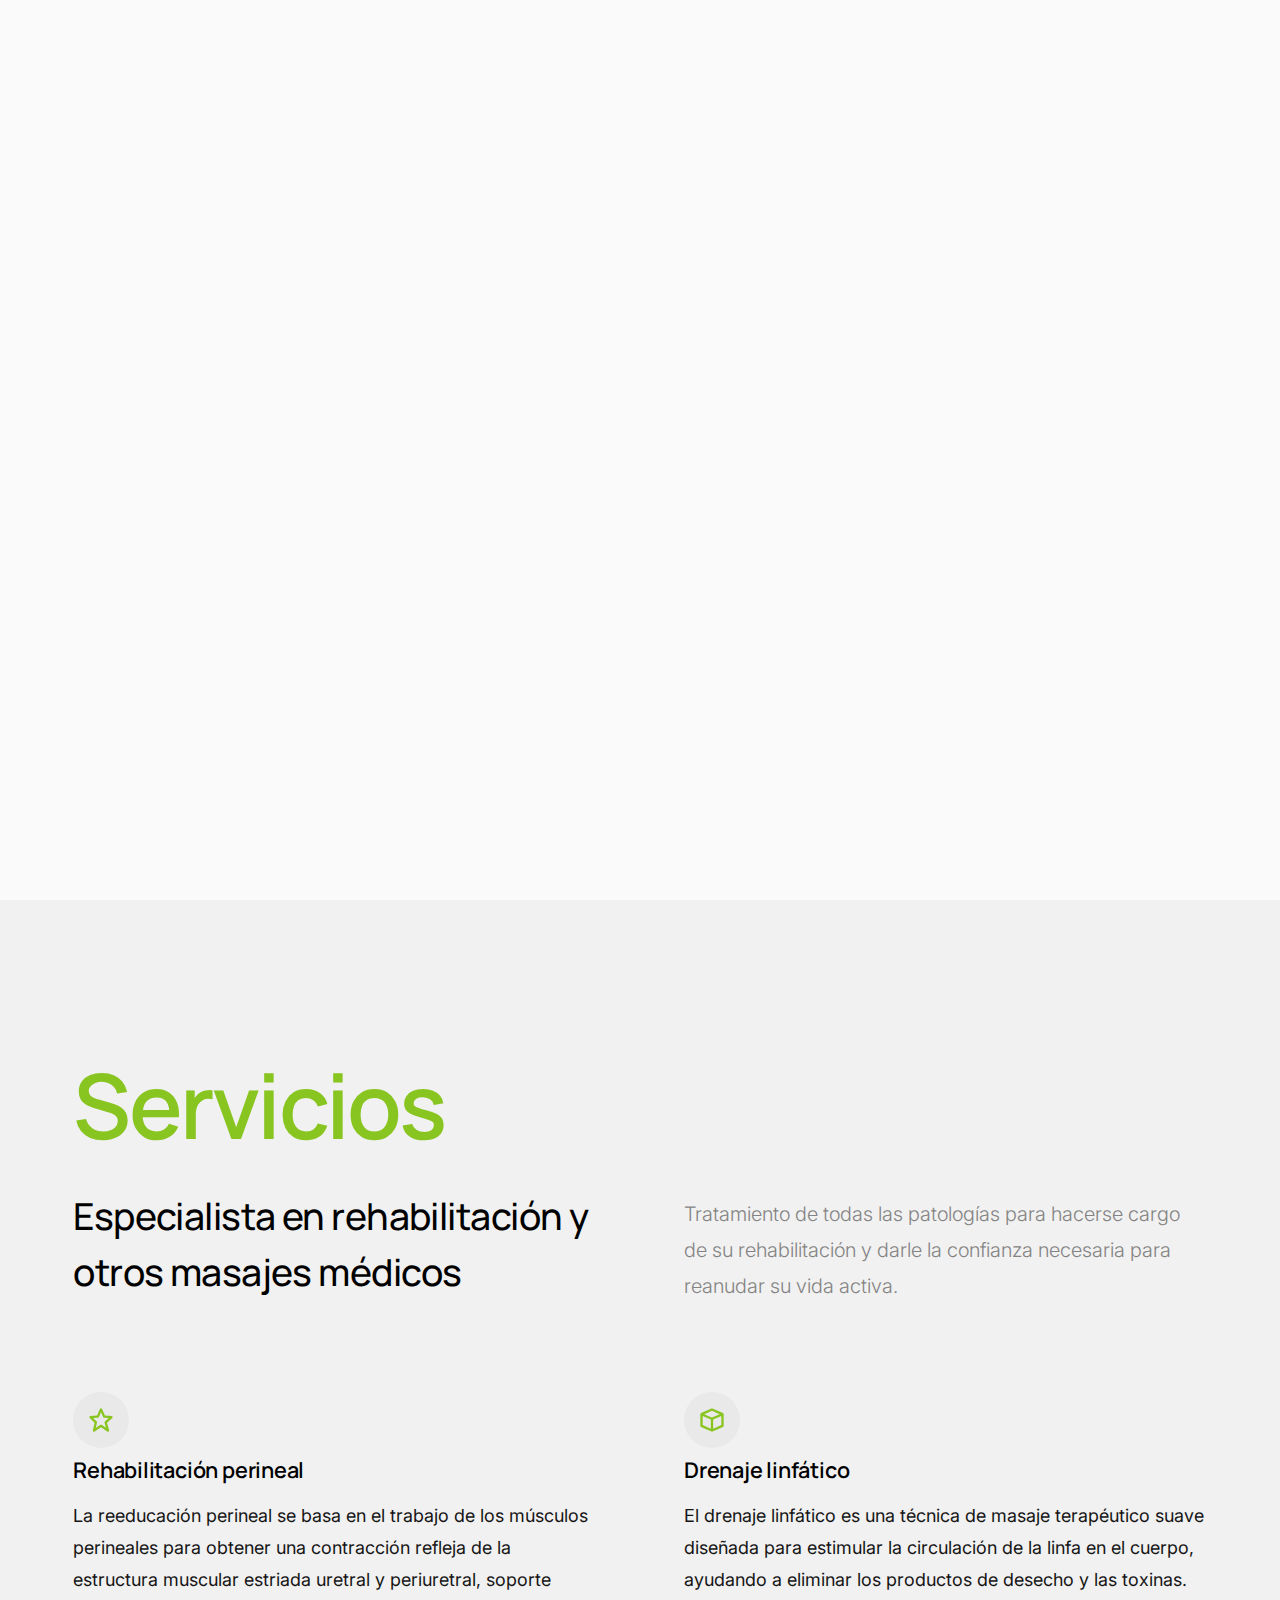
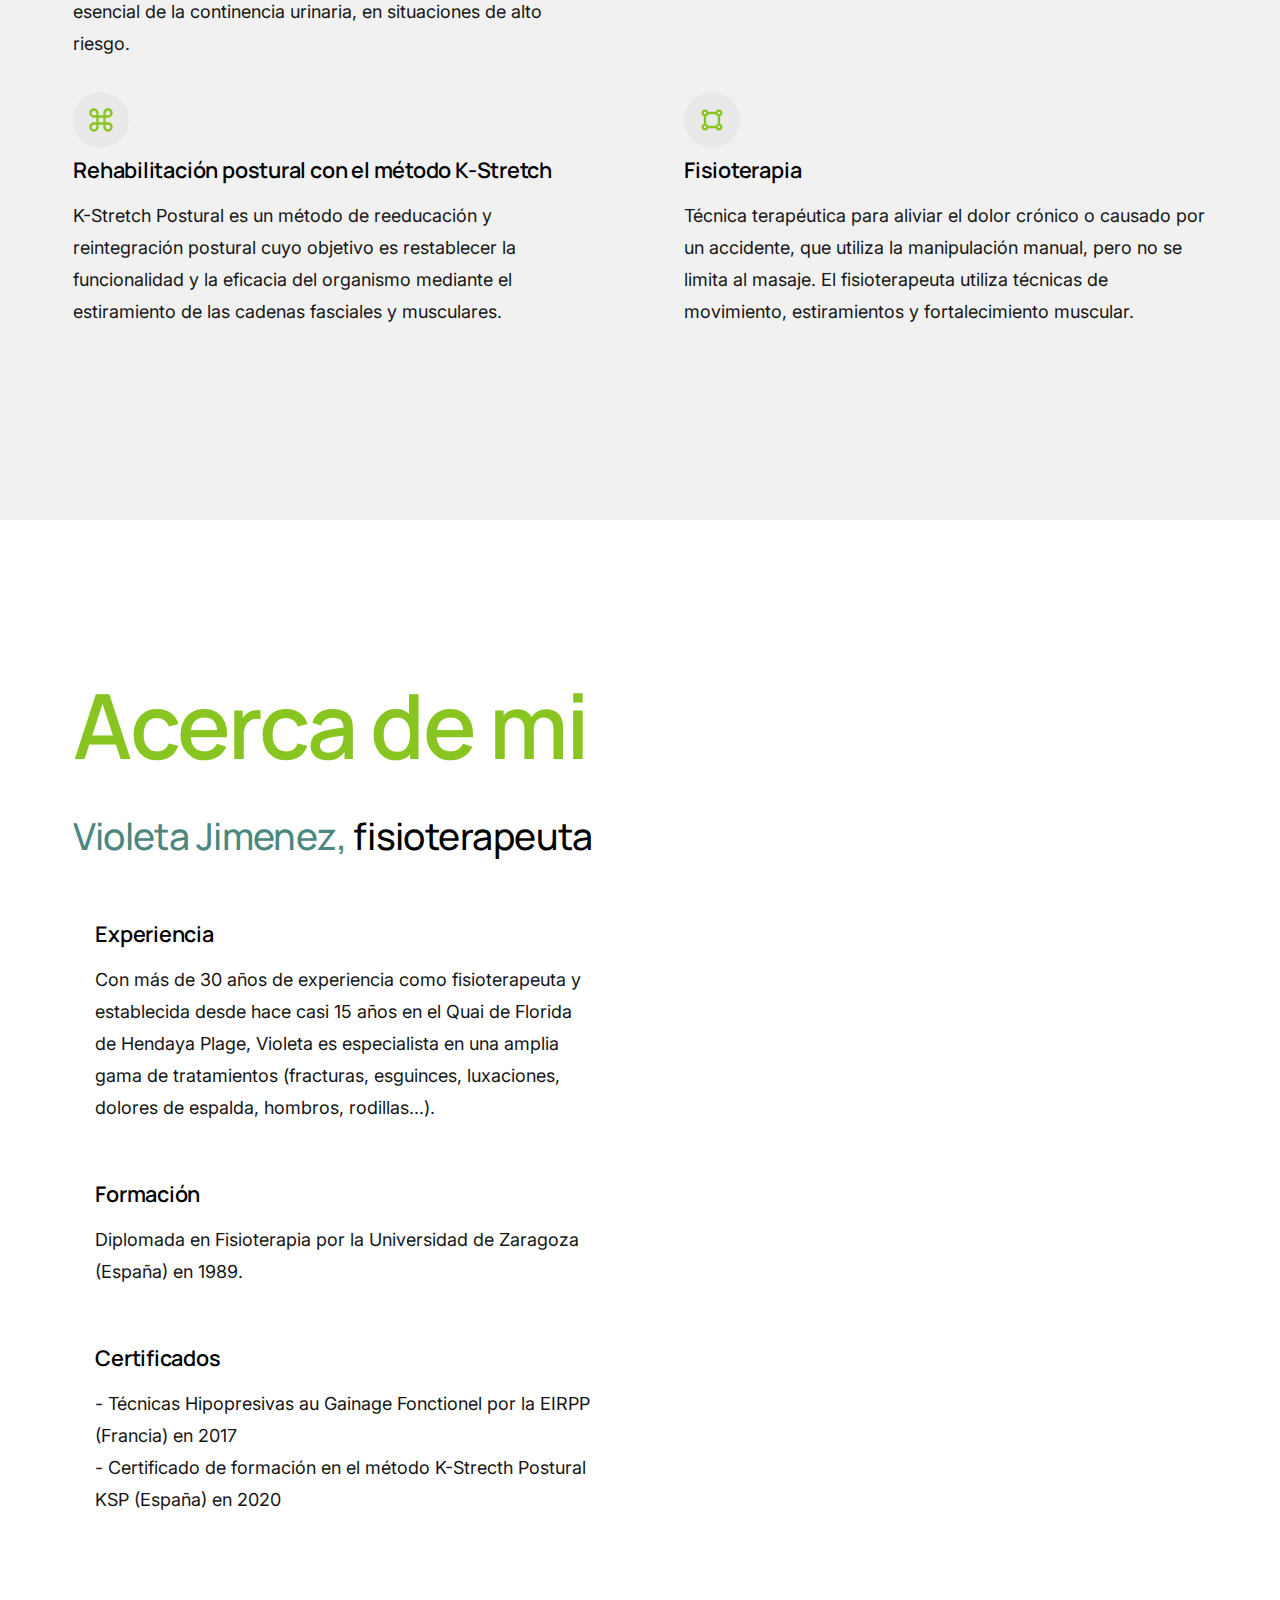
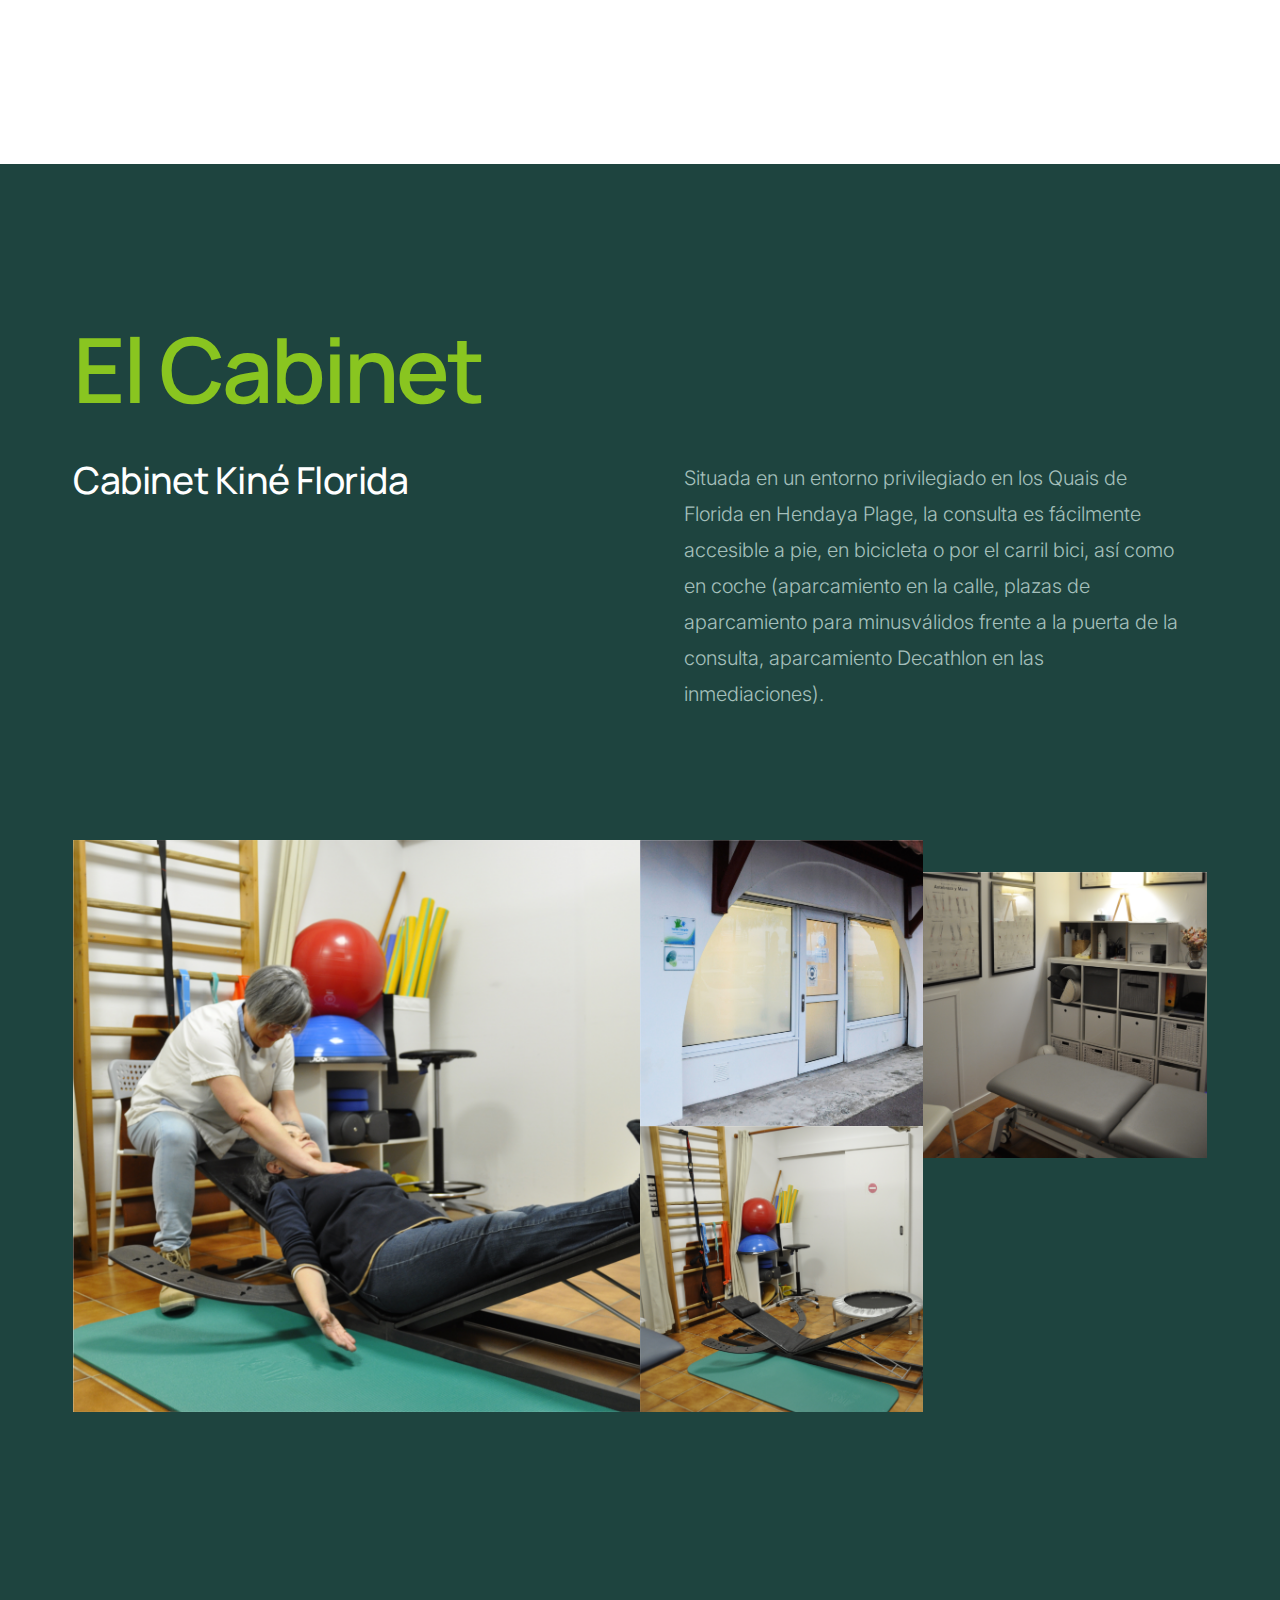
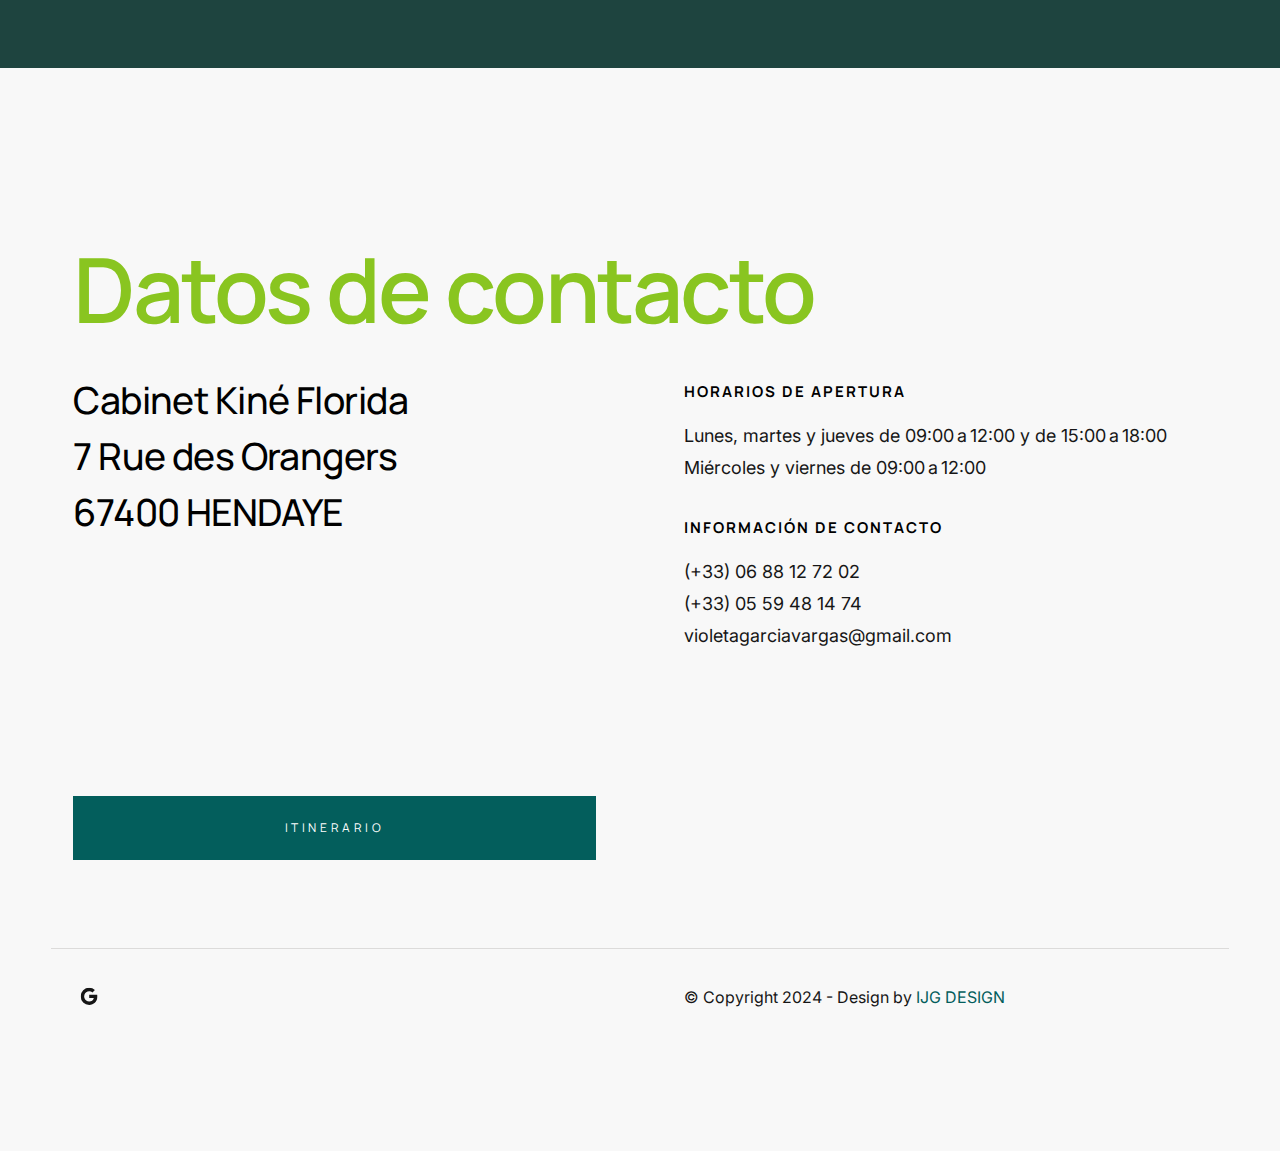
==== indexes.html @ 69e3ef54 "new" ====
<!DOCTYPE html>
<html lang="en" class="no-js" >
<head>

    <!--- basic page needs
    ================================================== -->
    <meta charset="utf-8">
    <meta name="viewport" content="width=device-width, initial-scale=1">
    <title>Violeta Jimenez Fisioterapeuta</title>

    <script>
        document.documentElement.classList.remove('no-js');
        document.documentElement.classList.add('js');
    </script>

    <!-- CSS
    ================================================== -->
    <link rel="stylesheet" href="css/vendor.css">
    <link rel="stylesheet" href="css/styles.css">

    <!-- favicons
    ================================================== -->
    <!--<link rel="apple-touch-icon" sizes="180x180" href="apple-touch-icon.png">
    <link rel="icon" type="image/png" sizes="32x32" href="favicon-32x32.png">
    <link rel="icon" type="image/png" sizes="16x16" href="favicon-16x16.png">
    <link rel="manifest" href="site.webmanifest">-->

</head>


<body id="top">


    <!-- preloader
    ================================================== -->
    <div id="preloader">
        <div id="loader"></div>
    </div>


    <!-- page wrap
    ================================================== -->
    <div id="page" class="s-pagewrap">


        <!-- # site header 
        ================================================== -->
        <header class="s-header">

            <div class="row s-header__inner">

                <div class="s-header__block">
                    <div class="s-header__logo">
                        <a class="logo" href="index.html">
                            <img src="images/logo.svg" alt="Homepage">
                        </a>
                    </div>

                    <a class="s-header__menu-toggle" href="#0"><span>Menu</span></a>
                </div> <!-- end s-header__block -->

                <nav class="s-header__nav">
    
                    <ul class="s-header__menu-links">
                        <li class="current"><a href="#intro" class="smoothscroll">Intro</a></li>
                        <li><a href="#services" class="smoothscroll">Servicios</a></li>
                        <li><a href="#about" class="smoothscroll">Acerca de mi</a></li>
                        <li><a href="#folio" class="smoothscroll">El Cabinet</a></li>
                        <li><a href="#footer" class="smoothscroll">Datos de contacto</a></li>
                    </ul> <!-- s-header__menu-links -->

                    <ul class="s-header__social">
                        <li>
                            <!--<a href="">
                                <svg xmlns="http://www.w3.org/2000/svg" width="24" height="24" viewBox="0 0 24 24" style="fill:rgba(0, 0, 0, 1);transform:;-ms-filter:"><path d="M20,3H4C3.447,3,3,3.448,3,4v16c0,0.552,0.447,1,1,1h8.615v-6.96h-2.338v-2.725h2.338v-2c0-2.325,1.42-3.592,3.5-3.592 c0.699-0.002,1.399,0.034,2.095,0.107v2.42h-1.435c-1.128,0-1.348,0.538-1.348,1.325v1.735h2.697l-0.35,2.725h-2.348V21H20 c0.553,0,1-0.448,1-1V4C21,3.448,20.553,3,20,3z"></path></svg>
                                <span class="u-screen-reader-text">Facebook</span>
                            </a>
                        </li>-->
                        <li>
                            <a href="./index.html">FR</a>
                        </li>
                        <li>
                            <a href="./indexes.html"><b>ES</b></a>
                        </li>
                        <!--<li>
                            <a href="">
                                <svg xmlns="http://www.w3.org/2000/svg" width="24" height="24" viewBox="0 0 24 24" style="fill: rgba(0, 0, 0, 1);transform: ;msFilter:;"><path d="M20.66 6.98a9.932 9.932 0 0 0-3.641-3.64C15.486 2.447 13.813 2 12 2s-3.486.447-5.02 1.34c-1.533.893-2.747 2.107-3.64 3.64S2 10.187 2 12s.446 3.487 1.34 5.02a9.924 9.924 0 0 0 3.641 3.64C8.514 21.553 10.187 22 12 22s3.486-.447 5.02-1.34a9.932 9.932 0 0 0 3.641-3.64C21.554 15.487 22 13.813 22 12s-.446-3.487-1.34-5.02zM12 3.66c2 0 3.772.64 5.32 1.919-.92 1.174-2.286 2.14-4.1 2.9-1.002-1.813-2.088-3.327-3.261-4.54A7.715 7.715 0 0 1 12 3.66zM5.51 6.8a8.116 8.116 0 0 1 2.711-2.22c1.212 1.201 2.325 2.7 3.34 4.5-2 .6-4.114.9-6.341.9-.573 0-1.006-.013-1.3-.04A8.549 8.549 0 0 1 5.51 6.8zM3.66 12c0-.054.003-.12.01-.2.007-.08.01-.146.01-.2.254.014.641.02 1.161.02 2.666 0 5.146-.367 7.439-1.1.187.373.381.793.58 1.26-1.32.293-2.674 1.006-4.061 2.14S6.4 16.247 5.76 17.5c-1.4-1.587-2.1-3.42-2.1-5.5zM12 20.34c-1.894 0-3.594-.587-5.101-1.759.601-1.187 1.524-2.322 2.771-3.401 1.246-1.08 2.483-1.753 3.71-2.02a29.441 29.441 0 0 1 1.56 6.62 8.166 8.166 0 0 1-2.94.56zm7.08-3.96a8.351 8.351 0 0 1-2.58 2.621c-.24-2.08-.7-4.107-1.379-6.081.932-.066 1.765-.1 2.5-.1.799 0 1.686.034 2.659.1a8.098 8.098 0 0 1-1.2 3.46zm-1.24-5c-1.16 0-2.233.047-3.22.14a27.053 27.053 0 0 0-.68-1.62c2.066-.906 3.532-2.006 4.399-3.3 1.2 1.414 1.854 3.027 1.96 4.84-.812-.04-1.632-.06-2.459-.06z"></path></svg>
                                <span class="u-screen-reader-text">Dribbble</span>
                            </a>
                        </li>
                    </ul>--> <!-- s-header__social -->
    
                </nav> <!-- end s-header__nav -->

            </div> <!-- end s-header__inner -->

        </header> <!-- end s-header -->


        <!-- # site-content
        ================================================== -->
        <section id="content" class="s-content">


            <!-- intro
            ----------------------------------------------- -->
            <section id="intro" class="s-intro target-section">

                <div class="s-intro__bg"></div>

                <div class="row s-intro__content">

                    <div class="s-intro__content-bg"></div>

                    <div class="column lg-12 s-intro__content-inner">
                        
                        <h1 class="s-intro__content-title">
                        <font color="#4B8780"> Violeta Jimenez </font><br>
                        Fisioterapeuta 
                        
                        
                        </h1>

                        <div class="s-intro__content-buttons">
                            <div class="s-footer__contact-btn">
            
                        </a>
                            <a href="mailto:violetagarciavargas@gmail.com" class="btn btn--primary u-fullwidth">Pedir cita</a></div>

                               <div class="s-footer__contact-btn"> <div class="column list-block__item">
                            <a href="https://wa.me/33688127202" class="btn btn--secondary u-fullwidth">

                                <span class="with-icon--after">
        Contactar por Whatsapp <svg style="color: white" xmlns="http://www.w3.org/2000/svg" width="16" height="16" fill="currentColor" class="bi bi-whatsapp" viewBox="0 0 16 16"> <path d="M13.601 2.326A7.854 7.854 0 0 0 7.994 0C3.627 0 .068 3.558.064 7.926c0 1.399.366 2.76 1.057 3.965L0 16l4.204-1.102a7.933 7.933 0 0 0 3.79.965h.004c4.368 0 7.926-3.558 7.93-7.93A7.898 7.898 0 0 0 13.6 2.326zM7.994 14.521a6.573 6.573 0 0 1-3.356-.92l-.24-.144-2.494.654.666-2.433-.156-.251a6.56 6.56 0 0 1-1.007-3.505c0-3.626 2.957-6.584 6.591-6.584a6.56 6.56 0 0 1 4.66 1.931 6.557 6.557 0 0 1 1.928 4.66c-.004 3.639-2.961 6.592-6.592 6.592zm3.615-4.934c-.197-.099-1.17-.578-1.353-.646-.182-.065-.315-.099-.445.099-.133.197-.513.646-.627.775-.114.133-.232.148-.43.05-.197-.1-.836-.308-1.592-.985-.59-.525-.985-1.175-1.103-1.372-.114-.198-.011-.304.088-.403.087-.088.197-.232.296-.346.1-.114.133-.198.198-.33.065-.134.034-.248-.015-.347-.05-.099-.445-1.076-.612-1.47-.16-.389-.323-.335-.445-.34-.114-.007-.247-.007-.38-.007a.729.729 0 0 0-.529.247c-.182.198-.691.677-.691 1.654 0 .977.71 1.916.81 2.049.098.133 1.394 2.132 3.383 2.992.47.205.84.326 1.129.418.475.152.904.129 1.246.08.38-.058 1.171-.48 1.338-.943.164-.464.164-.86.114-.943-.049-.084-.182-.133-.38-.232z" fill="white"></path> </svg>
    </span></a></div>




                            <!--<a href="https://player.vimeo.com/video/14592941?color=f26522&title=0&byline=0&portrait=0" class="s-intro__content-video-btn">
                                <svg xmlns="http://www.w3.org/2000/svg" width="24" height="24" viewBox="0 0 24 24" style="fill: rgba(0, 2, 2, 5);transform: ;msFilter:;"><path d="M7 6v12l10-6z"></path></svg>
                            </a>-->
                        </div>
                        
                    </div> <!-- s-intro__content-inner -->

                </div> <!-- s-intro__content -->

                <!--<div class="s-intro__scroll-down">
                    <a href="#about" class="smoothscroll">
                        <span>Descendez</span>
                    </a>
                </div> --><!-- s-intro__scroll-down -->

            </section> <!-- end s-intro -->

            <!-- services
            ----------------------------------------------- -->
<section id="services" class="s-services target-section">

                <div class="row section-header" data-num="Servicios">
                    <h3 class="column lg-12 section-header__pretitle text-pretitle"></h3>
                    <div class="column lg-6 stack-on-1100 section-header__primary">
                        <h2 class="title text-display-1">
                            Especialista en rehabilitación y otros masajes médicos
                        </h2>
                    </div>
                    <div class="column lg-6 stack-on-1100 section-header__secondary">
                        <p class="desc">
                        Tratamiento de todas las patologías para hacerse cargo de su rehabilitación y darle la confianza necesaria para reanudar su vida activa.
                        </p>
                    </div>
                </div> <!-- end section-header -->

                <div class="row services-list list-block block-lg-one-half block-tab-whole">
    
                    <div class="column list-block__item">
                        <div class="list-block__title">
                            <div class="list-block__icon">
                                <svg xmlns="http://www.w3.org/2000/svg" width="24" height="24" viewBox="0 0 24 24" style="fill: rgba(0, 2, 2, 5);transform: ;msFilter:;"><path d="m6.516 14.323-1.49 6.452a.998.998 0 0 0 1.529 1.057L12 18.202l5.445 3.63a1.001 1.001 0 0 0 1.517-1.106l-1.829-6.4 4.536-4.082a1 1 0 0 0-.59-1.74l-5.701-.454-2.467-5.461a.998.998 0 0 0-1.822 0L8.622 8.05l-5.701.453a1 1 0 0 0-.619 1.713l4.214 4.107zm2.853-4.326a.998.998 0 0 0 .832-.586L12 5.43l1.799 3.981a.998.998 0 0 0 .832.586l3.972.315-3.271 2.944c-.284.256-.397.65-.293 1.018l1.253 4.385-3.736-2.491a.995.995 0 0 0-1.109 0l-3.904 2.603 1.05-4.546a1 1 0 0 0-.276-.94l-3.038-2.962 4.09-.326z"></path></svg>
                            </div>
                            <h3 class="h5">Rehabilitación perineal</h3>
                        </div>
                        <div class="list-block__text">
                            <p>
                            La reeducación perineal se basa en el trabajo de los músculos perineales para obtener una contracción refleja de la estructura muscular estriada uretral y periuretral, soporte esencial de la continencia urinaria, en situaciones de alto riesgo.
                            </p>
                        </div>
                    </div> <!-- end list-block__item -->
        
                    <div class="column list-block__item">
                        <div class="list-block__title">
                            <div class="list-block__icon">
                                <svg xmlns="http://www.w3.org/2000/svg" width="24" height="24" viewBox="0 0 24 24" style="fill: rgba(0, 0, 0, 1);transform: ;msFilter:;"><path d="m21.406 6.086-9-4a1.001 1.001 0 0 0-.813 0l-9 4c-.02.009-.034.024-.054.035-.028.014-.058.023-.084.04-.022.015-.039.034-.06.05a.87.87 0 0 0-.19.194c-.02.028-.041.053-.059.081a1.119 1.119 0 0 0-.076.165c-.009.027-.023.052-.031.079A1.013 1.013 0 0 0 2 7v10c0 .396.232.753.594.914l9 4c.13.058.268.086.406.086a.997.997 0 0 0 .402-.096l.004.01 9-4A.999.999 0 0 0 22 17V7a.999.999 0 0 0-.594-.914zM12 4.095 18.538 7 12 9.905l-1.308-.581L5.463 7 12 4.095zM4 16.351V8.539l7 3.111v7.811l-7-3.11zm9 3.11V11.65l7-3.111v7.812l-7 3.11z"></path></svg>
                            </div>
                            <h3 class="h5">Drenaje linfático</h3>
                        </div>
                        <div class="list-block__text">
                            <p>El drenaje linfático es una técnica de masaje terapéutico suave diseñada para estimular la circulación de la linfa en el cuerpo, ayudando a eliminar los productos de desecho y las toxinas.
                
                            </p>
                        </div>
                    </div> <!-- end list-block__item -->
        
                    <div class="column list-block__item">
                        <div class="list-block__title">
                            <div class="list-block__icon">
                                <svg xmlns="http://www.w3.org/2000/svg" width="24" height="24" viewBox="0 0 24 24" style="fill: rgba(0, 0, 0, 1);transform: ;msFilter:;"><path d="M6 14c-2.206 0-4 1.794-4 4s1.794 4 4 4a4.003 4.003 0 0 0 3.998-3.98H10V16h4v2.039h.004A4.002 4.002 0 0 0 18 22c2.206 0 4-1.794 4-4s-1.794-4-4-4h-2v-4h2c2.206 0 4-1.794 4-4s-1.794-4-4-4-4 1.794-4 4v2h-4V5.98h-.002A4.003 4.003 0 0 0 6 2C3.794 2 2 3.794 2 6s1.794 4 4 4h2v4H6zm2 4c0 1.122-.879 2-2 2s-2-.878-2-2 .879-2 2-2h2v2zm10-2c1.121 0 2 .878 2 2s-.879 2-2 2-2-.878-2-2v-2h2zM16 6c0-1.122.879-2 2-2s2 .878 2 2-.879 2-2 2h-2V6zM6 8c-1.121 0-2-.878-2-2s.879-2 2-2 2 .878 2 2v2H6zm4 2h4v4h-4v-4z"></path></svg>
                            </div>
                            <h3 class="h5">Rehabilitación postural con el método K-Stretch</h3>
                        </div>
                        <div class="list-block__text">
                            <p>
                            K-Stretch Postural es un método de reeducación y reintegración postural cuyo objetivo es
restablecer la funcionalidad y la eficacia del organismo mediante el estiramiento de las cadenas fasciales y musculares.
                            </p>
                        </div>
                    </div> <!-- end list-block__item -->
        
                    <div class="column list-block__item">
                        <div class="list-block__title">
                            <div class="list-block__icon">
                                <svg xmlns="http://www.w3.org/2000/svg" width="24" height="24" viewBox="0 0 24 24" style="fill: rgba(0, 0, 0, 1);transform: ;msFilter:;"><path d="M21 6c0-1.654-1.346-3-3-3a2.993 2.993 0 0 0-2.815 2h-6.37A2.993 2.993 0 0 0 6 3C4.346 3 3 4.346 3 6c0 1.302.839 2.401 2 2.815v6.369A2.997 2.997 0 0 0 3 18c0 1.654 1.346 3 3 3a2.993 2.993 0 0 0 2.815-2h6.369a2.994 2.994 0 0 0 2.815 2c1.654 0 3-1.346 3-3a2.997 2.997 0 0 0-2-2.816V8.816A2.996 2.996 0 0 0 21 6zm-3-1a1.001 1.001 0 1 1-1 1c0-.551.448-1 1-1zm-2.815 12h-6.37A2.99 2.99 0 0 0 7 15.184V8.816A2.99 2.99 0 0 0 8.815 7h6.369A2.99 2.99 0 0 0 17 8.815v6.369A2.99 2.99 0 0 0 15.185 17zM6 5a1.001 1.001 0 1 1-1 1c0-.551.448-1 1-1zm0 14a1.001 1.001 0 0 1 0-2 1.001 1.001 0 0 1 0 2zm12 0a1.001 1.001 0 0 1 0-2 1.001 1.001 0 0 1 0 2z"></path></svg>
                            </div>
                            <h3 class="h5">Fisioterapia</h3>
                        </div>
                        <div class="list-block__text">
                            <p>
                            Técnica terapéutica para aliviar el dolor crónico o causado por un accidente, que utiliza la manipulación manual, pero no se limita al masaje. El fisioterapeuta utiliza técnicas de movimiento, estiramientos y fortalecimiento muscular.
                            </p>
                        </div>
                    </div> <!-- end list-block__item -->

                    <!--<div class="column list-block__item">
                        <div class="list-block__title">
                            <div class="list-block__icon">
                                <svg xmlns="http://www.w3.org/2000/svg" width="24" height="24" viewBox="0 0 24 24" style="fill: rgba(0, 0, 0, 1);transform: ;msFilter:;"><path d="M5 22h14c1.103 0 2-.897 2-2V9a1 1 0 0 0-1-1h-3V7c0-2.757-2.243-5-5-5S7 4.243 7 7v1H4a1 1 0 0 0-1 1v11c0 1.103.897 2 2 2zM9 7c0-1.654 1.346-3 3-3s3 1.346 3 3v1H9V7zm-4 3h2v2h2v-2h6v2h2v-2h2l.002 10H5V10z"></path></svg>
                            </div>
                            <h3 class="h5">Rééducation en cardiologie</h3>
                        </div>
                        <div class="list-block__text">
                            <p>
                            Quos numquam et ea. Non fuga quidem pariatur. Repellendus doloremque unde modi aut. 
                            Quo cumque porro eum saepe quibusdam odit eligendi. Doloribus qui sit repellendus cupiditate. 
                            Sed porro magnam dignissimos et facilis animi quis tempora. Rerum cum molestiae. 
                            </p>
                        </div>
                    </div> <!-- end list-block__item -->
        
                    <!--<div class="column list-block__item">
                        <div class="list-block__title">
                            <div class="list-block__icon">
                                <svg xmlns="http://www.w3.org/2000/svg" width="24" height="24" viewBox="0 0 24 24" style="fill: rgba(0, 0, 0, 1);transform: ;msFilter:;"><path d="M21 6c0-1.654-1.346-3-3-3a2.993 2.993 0 0 0-2.815 2h-6.37A2.993 2.993 0 0 0 6 3C4.346 3 3 4.346 3 6c0 1.302.839 2.401 2 2.815v6.369A2.997 2.997 0 0 0 3 18c0 1.654 1.346 3 3 3a2.993 2.993 0 0 0 2.815-2h6.369a2.994 2.994 0 0 0 2.815 2c1.654 0 3-1.346 3-3a2.997 2.997 0 0 0-2-2.816V8.816A2.996 2.996 0 0 0 21 6zm-3-1a1.001 1.001 0 1 1-1 1c0-.551.448-1 1-1zm-2.815 12h-6.37A2.99 2.99 0 0 0 7 15.184V8.816A2.99 2.99 0 0 0 8.815 7h6.369A2.99 2.99 0 0 0 17 8.815v6.369A2.99 2.99 0 0 0 15.185 17zM6 5a1.001 1.001 0 1 1-1 1c0-.551.448-1 1-1zm0 14a1.001 1.001 0 0 1 0-2 1.001 1.001 0 0 1 0 2zm12 0a1.001 1.001 0 0 1 0-2 1.001 1.001 0 0 1 0 2z"></path></svg>
                            </div>
                            <h3 class="h5">Lorem</h3>
                        </div>
                        <div class="list-block__text">
                            <p>
                            Quasi in nulla maiores minus cupiditate tenetur ut officia sint. Quis consequatur 
                            officiis dolor nulla fuga itaque cum aut. Ut ut quis omnis dolor. Qui modi voluptatem eum.
                            Minus numquam consequatur incidunt vel maiores nostrum. Commodi dignissimos sed 
                            laudantium aliquam tempora.
                            </p>
                        </div>
                    </div> <!-- end list-block__item -->
        
                </div> <!-- end process-list -->

            </section> <!-- end s-services -->

            <!-- about
            ----------------------------------------------- -->
            <section id="about" class="s-about target-section">

                <div class="row section-header" data-num="Acerca de mi">
                    <h3 class="column lg-12 section-header__pretitle pretitle text-pretitle"></h3>
                    <div class="column lg-6 stack-on-1100 section-header__primary">
                        <h2 class="title text-display-1">
                        <font color="#4B8780"> Violeta Jimenez, </font>fisioterapeuta
                        </h2>
                        <div class="column list-block__item">
                        <div class="list-block__title">
                            <h3 class="h5">Experiencia</h3>
                        </div>
                        <div class="list-block__text">
                            <p>
                            Con más de 30 años de experiencia como fisioterapeuta y establecida desde hace casi 15 años en el Quai de Florida de Hendaya Plage, Violeta es especialista en una amplia gama de tratamientos (fracturas, esguinces, luxaciones, dolores de espalda, hombros, rodillas...). 
                            </p>
                        </div>
                    </div> <!-- end list-block__item -->

                    <div class="column list-block__item">
                        <div class="list-block__title">
                            <h3 class="h5">Formación</h3>
                        </div>
                        <div class="list-block__text">
                            <p>
                            Diplomada en Fisioterapia por la Universidad de Zaragoza (España) en 1989.
                            </p>
                        </div>
                    </div> 

                    <div class="column list-block__item">
                        <div class="list-block__title">
                            <h3 class="h5">Certificados</h3>
                        </div>
                        <div class="list-block__text">
                            <p>
                            - Técnicas Hipopresivas au Gainage Fonctionel por la EIRPP (Francia) en 2017<br>
                            - Certificado de formación en el método K-Strecth Postural KSP (España) en 2020<br>
                            </p>
                        </div>
                    </div> 


                    </div>
                    <div class="column lg-6 stack-on-1100 section-header__secondary">
                        <img src="images/folio/gallery/profile.jpg" alt="">
                       <!-- Diplomé a bla bla dolorem reiciendis repellat labore velit dolor nihil qui. 
                        Deserunt sapiente odio quos quisquam dolorem cumque et omnis. 
                        Minima quibusdam sequi consequatur magni non sunt est.
                        </p>-->
                    </div>
                </div> <!-- end section-header -->

                <div class="row process-list list-block show-ctr block-lg-one-half block-tab-whole">
    
                <!-- end list-block__item -->
        
                    <!--<div class="column list-block__item">
                        <div class="list-block__title">
                            <h3 class="h5">Build</h3>
                        </div>
                        <div class="list-block__text">
                            <p>
                            Non ullam est vel facere et. Qui iusto optio nostrum corrupti et dignissimos. Ipsam ipsam 
                            expedita aspernatur eos harum quo atque tempore non. Magni saepe hic fuga cumque. Nihil 
                            itaque laborum doloribus minus dolorum sint itaque animi et voluptatem.
                            illum nemo rerum voluptate. 
                            </p>
                        </div>
                    </div> <!-- end list-block__item -->
        
                    <!--<div class="column list-block__item">
                        <div class="list-block__title">
                            <h3 class="h5">Launch</h3>
                        </div>
                        <div class="list-block__text">
                            <p>
                            Nobis mollitia quo nulla sunt sit error repellat qui. Praesentium minima consequatur. 
                            Aliquid aliquid aut. Asperiores sed temporibus laboriosam delectus optio rerum reiciendis.
                            Quas at illum. Dolores itaque architecto. Magnam voluptatem aperiam. Velit omnis est.
                            </p>
                        </div>-->
                    </div> <!-- end list-block__item -->

                </div> <!-- end process-list -->

            </section> <!-- end s-about -->
    


            <!-- portfolio
            ----------------------------------------------- -->
            <section id="folio" class="s-folio target-section">

                <div class="row section-header " data-num="El Cabinet">
                    <h3 class="column lg-12 section-header__pretitle text-pretitle"></h3>
                    <div class="column lg-6 stack-on-1100 section-header__primary">
                        <h2 class="title text-display-1">
                          <span style="color:white">  Cabinet Kiné Florida </span>
                        </h2>
                    </div>
                    <div class="column lg-6 stack-on-1100 section-header__secondary">
                        <p class="desc">
                        <span style="color:#A5C0BC">Situada en un entorno privilegiado en los Quais de Florida en Hendaya Plage, la consulta es fácilmente accesible a pie, en bicicleta o por el carril bici, así como en coche (aparcamiento en la calle, plazas de aparcamiento para minusválidos frente a la puerta de la consulta, aparcamiento Decathlon en las inmediaciones).</span>
                        </p>
                    </div>
                </div> <!-- end section-header -->

                <div id="bricks" class="row bricks">
                    <div class="column lg-12 masonry">
                        <div class="bricks-wrapper">

                            <div class="grid-sizer"></div>

                            <article class="brick brick--double entry">
                                <a href="#modal-01" class="entry__link">
                                    <div class="entry__thumb">
                                        <img src="images/folio/1.jpg" alt="">
                                    </div>
                                    <div class="entry__info">
                                        <div class="entry__cat">Servicios</div>
                                        <h4 class="entry__title">Hamaca método K-Strectch</h4>
                                    </div>
                                </a>
                            </article> <!-- entry -->

                            <!--<article class="brick brick--double entry">
                                <a href="#modal-02" class="entry__link">
                                    <div class="entry__thumb">
                                        <img src="images/folio/2.jpg" alt="">
                                    </div>
                                    <div class="entry__info">
                                        <div class="entry__cat">Intérieur Cabinet</div>
                                        <h4 class="entry__title">Salle</h4>
                                    </div>
                                </a>
                            </article> <!-- entry -->

                            <article class="brick entry">
                                <a href="#modal-03" class="entry__link">
                                    <div class="entry__thumb">
                                        <img src="images/folio/3.jpg" alt="">
                                    </div>
                                    <div class="entry__info">
                                        <div class="entry__cat">Exterior Cabinet</div>
                                        <h4 class="entry__title">Fachada</h4>
                                    </div>
                                </a>
                            </article> <!-- entry -->

                            <article class="brick entry">
                                <a href="#modal-05" class="entry__link">
                                    <div class="entry__thumb">
                                        <img src="images/folio/5.jpg" alt="">
                                    </div>
                                    <div class="entry__info">
                                        <div class="entry__cat">Interior Cabinet</div>
                                        <h4 class="entry__title">Recepcion</h4>
                                    </div>
                                </a>
                            </article> <!-- entry -->

                            <article class="brick entry">
                                <a href="#modal-04" class="entry__link">
                                    <div class="entry__thumb">
                                        <img src="images/folio/4.jpg" alt="">
                                    </div>
                                    <div class="entry__info">
                                        <div class="entry__cat">Interior Cabinet</div>
                                        <h4 class="entry__title">Sala de masaje</h4>
                                    </div>
                                </a>
                            </article> <!-- entry -->

                    

                            <article class="brick entry">
                                <a href="#modal-06" class="entry__link">
                                    <div class="entry__thumb">
                                        <img src="images/folio/6.jpg" alt="">
                                    </div>
                                    <div class="entry__info">
                                        <div class="entry__cat">Interior Cabinet</div>
                                        <h4 class="entry__title">Zona de rehabilitación</h4>
                                    </div>
                                </a>
                            </article> <!-- entry -->

                        </div> <!-- end bricks-wrapper -->
                    </div> <!-- end masonry -->
                </div> <!-- end bricks -->


                <!-- modal templates popup
                -------------------------------------------- -->
               <!-- <div id="modal-01" hidden>
                    <div class="modal-popup">
                        <img src="images/folio/gallery/g-turban.jpg" alt="">
            
                        <div class="modal-popup__desc">
                            <h5>White Turban</h5>
                            <p>Odio soluta enim quos sit asperiores rerum rerum repudiandae cum. Vel voluptatem alias qui assumenda iure et expedita voluptatem. Ratione officiis quae.</p>
                            <ul class="modal-popup__cat">
                                <li>UX Research</li>
                                <li>Frontend Design</li>
                            </ul>
                        </div>
            
                        <a href="https://www.behance.net/" class="modal-popup__details">Project link</a>
                    </div>
                </div> <!-- end modal -->

               <!-- <div id="modal-02" hidden>
                    <div class="modal-popup">
                        <img src="images/folio/gallery/g-tulips.jpg" alt="">
            
                        <div class="modal-popup__desc">
                            <h5>Caffeine & Tulips</h5>
                            <p>Proin gravida nibh vel velit auctor aliquet. Aenean sollicitudin, lorem quis bibendum auctor, nisi elit consequat ipsum, nec sagittis sem nibh id elit.</p>
                            <ul class="modal-popup__cat">
                                <li>Brand Identity</li>
                            </ul>
                        </div>
            
                        <a href="https://www.behance.net/" class="modal-popup__details">Project link</a>
                    </div>
                </div> <!-- end modal -->

                <!--<div id="modal-03" hidden>
                    <div class="modal-popup">
                        <img src="images/folio/gallery/g-grayscale.jpg" alt="">
            
                        <div class="modal-popup__desc">
                            <h5>Grayscale</h5>
                            <p>Exercitationem reprehenderit quod explicabo consequatur aliquid ut magni ut. Deleniti quo corrupti illum velit eveniet ratione necessitatibus ipsam mollitia.</p>
                            <ul class="modal-popup__cat">
                                <li>Product Design</li>
                            </ul>
                        </div>
            
                        <a href="https://www.behance.net/" class="modal-popup__details">Project link</a>
                    </div>
                </div> <!-- end modal -->

               <!-- <div id="modal-04" hidden>
                    <div class="modal-popup">
                        <img src="images/folio/gallery/g-lamp.jpg" alt="">
            
                        <div class="modal-popup__desc">
                            <h5>The Lamp</h5>
                            <p>Dolores velit qui quos nobis. Aliquam delectus voluptas quos possimus non voluptatem voluptas voluptas. Est doloribus eligendi porro doloribus voluptatum.</p>
                            <ul class="modal-popup__cat">
                                <li>E-Commerce</li>
                            </ul>
                        </div>
            
                        <a href="https://www.behance.net/" class="modal-popup__details">Project link</a>
                    </div>
                </div> <!-- end modal -->

               <!-- <div id="modal-05" hidden>
                    <div class="modal-popup">

                        <img src="images/folio/gallery/g-tropical.jpg" alt="">
            
                        <div class="modal-popup__desc">
                            <h5>Tropical</h5>
                            <p>Proin gravida nibh vel velit auctor aliquet. Aenean sollicitudin, lorem quis bibendum auctor, nisi elit consequat ipsum, nec sagittis sem nibh id elit.</p>
                            <ul class="modal-popup__cat">
                                <li>Frontend Design</li>
                            </ul>
                        </div>
            
                        <a href="https://www.behance.net/" class="modal-popup__details">Project link</a>
                    </div>
                </div> <!-- end modal -->

                <!--<div id="modal-06" hidden>
                    <div class="modal-popup">
                        <img src="images/folio/gallery/g-woodcraft.jpg" alt="">
            
                        <div class="modal-popup__desc">
                            <h5>Woodcraft</h5>
                            <p>Quisquam vel libero consequuntur autem voluptas. Qui aut vero. Omnis fugit mollitia cupiditate voluptas. Aenean sollicitudin, lorem quis bibendum auctor.</p>
                            <ul class="modal-popup__cat">
                                <li>E-Commerce</li>
                                <li>Product Design</li>
                            </ul>
                        </div>
            
                        <a href="https://www.behance.net/" class="modal-popup__details">Project link</a>
                    </div>
                </div> --><!-- end modal -->


                <!-- clients
                -------------------------------------------- -->
                <!-- <div class="s-clients row">
                    <div class="column lg-12">

                        <div class="row section-header">
                            <div class="column lg-12">
                                <h3 class="title text-display-1">Mutuelles et organismes pris en compte</h3>
                            </div>
                        </div> --><!-- end section-header -->
    
                       <!--  <div class="row clients-list block-lg-one-fourth block-md-one-third block-tab-one-half block-stack">
    
                            <div class="column clients-list__item">
                                <a href="#0">
                                    <img src="images/clients/ASSURANCE_MALADIE.png" alt="">
                                </a>
                            </div>
                            <div class="column clients-list__item">
                                <a href="#0">
                                    <img src="images/clients/flash.svg" alt="">
                                </a>
                            </div>
                            <div class="column clients-list__item">
                                <a href="#0">
                                    <img src="images/clients/rise.svg" alt="">
                                </a>
                            </div>
                            <div class="column clients-list__item">
                                <a href="#0">
                                    <img src="images/clients/pinpoint.svg" alt="">
                                </a>
                            </div>
                            <div class="column clients-list__item">
                                <a href="#0">
                                    <img src="images/clients/proline.svg" alt="">
                                </a>
                            </div>
                            <div class="column clients-list__item">
                                <a href="#0">
                                    <img src="images/clients/vision.svg" alt="">
                                </a>
                            </div>
                            <div class="column clients-list__item">
                                <a href="#0">
                                    <img src="images/clients/volume.svg" alt="">
                                </a>
                            </div>
                            <div class="column clients-list__item">
                                <a href="#0">
                                    <img src="images/clients/hitech.svg" alt="">
                                </a>
                            </div>-->

                        </div> <!-- clients-list -->
                    </div> <!-- end column lg-12 -->
                </div> <!-- end s-clients -->

            </section> <!-- end s-folio -->


            <!-- testimonials
            ----------------------------------------------- -->
            <!-- <section id="testimonials" class="s-testimonials">

                <div class="row s-testimonials__content">
                    <div class="column lg-12">
        
                        <div class="swiper-container s-testimonials__slider">
        
                            <div class="swiper-wrapper">
    
                                <div class="s-testimonials__slide swiper-slide">
                                    <div class="s-testimonials__author">
                                        <img src="images/avatars/user-02.jpg" alt="Author image" class="s-testimonials__avatar">
                                        <cite class="s-testimonials__cite">
                                            <strong>John Rockefeller</strong>
                                            <span>Standard Oil Co.</span>
                                        </cite>
                                    </div>
                                    <p>
                                    Molestiae incidunt consequatur quis ipsa autem nam sit enim magni. Voluptas tempore rem. 
                                    Explicabo a quaerat sint autem dolore ducimus ut consequatur neque. Nisi dolores quaerat fuga rem nihil nostrum.
                                    Laudantium quia consequatur molestias.
                                    </p>
                                </div> <!-- end s-testimonials__slide -->
                
                               <!--  <div class="s-testimonials__slide swiper-slide">
                                    <div class="s-testimonials__author">
                                        <img src="images/avatars/user-03.jpg" alt="Author image" class="s-testimonials__avatar">
                                        <cite class="s-testimonials__cite">
                                            <strong>Andrew Carnegie</strong>
                                            <span>Carnegie Steel Co.</span>
                                        </cite>
                                    </div>
                                    <p>
                                    Excepturi nam cupiditate culpa doloremque deleniti repellat. Veniam quos repellat voluptas animi adipisci.
                                    Nisi eaque consequatur. Voluptatem dignissimos ut ducimus accusantium perspiciatis.
                                    Quasi voluptas eius distinctio. Atque eos maxime.
                                    </p>
                                </div> <!-- end s-testimonials__slide -->
                
                                <!-- <div class="s-testimonials__slide swiper-slide">
                                    <div class="s-testimonials__author">
                                        <img src="images/avatars/user-01.jpg" alt="Author image" class="s-testimonials__avatar">
                                        <cite class="s-testimonials__cite">
                                            <strong>John Morgan</strong>
                                            <span>JP Morgan & Co.</span>
                                        </cite>
                                    </div>
                                    <p>
                                    Repellat dignissimos libero. Qui sed at corrupti expedita voluptas odit. Nihil ea quia nesciunt. Ducimus aut sed ipsam.  
                                    Autem eaque officia cum exercitationem sunt voluptatum accusamus. Quasi voluptas eius distinctio.
                                    Voluptatem dignissimos ut.
                                    </p>
                                </div> <!-- end s-testimonials__slide -->
        
                                <!-- <div class="s-testimonials__slide swiper-slide">
                                    <div class="s-testimonials__author">
                                        <img src="images/avatars/user-06.jpg" alt="Author image" class="s-testimonials__avatar">
                                        <cite class="s-testimonials__cite">
                                            <strong>Henry Ford</strong>
                                            <span>Ford Motor Co.</span>
                                        </cite>
                                    </div>
                                    <p>
                                    Nunc interdum lacus sit amet orci. Vestibulum dapibus nunc ac augue. Fusce vel dui. In ac felis 
                                    quis tortor malesuada pretium. Curabitur vestibulum aliquam leo. Qui sed at corrupti expedita voluptas odit. 
                                    Nihil ea quia nesciunt. Ducimus aut sed ipsam.
                                    </p>
                                </div> <!-- end s-testimonials__slide -->
            
                           <!--  </div> <!-- end swiper-wrapper -->
        
                           <!--  <div class="swiper-pagination"></div>
        
                        </div> <!-- end swiper-container -->
        
                    </div> <!-- end column -->
                </div> <!-- end s-testimonials__content -->

            </section> <!-- end testimonials -->

        </section>  <!-- end content -->


        <!-- # site-footer
        ================================================== -->
        <footer id="footer" class="s-footer target-section">

            <div class="row section-header" data-num="Datos de contacto">
                <h3 class="column lg-12 section-header__pretitle text-pretitle"></h3>
                <div class="column lg-6 stack-on-1100 section-header__primary">
                    <h2 class="title text-display-1">
                    Cabinet Kiné Florida<br>
                    7 Rue des Orangers<br>
                    67400 HENDAYE<br>
            
                    </h2>
                </div>    
                <div class="column lg-6 stack-on-1100 section-header__secondary">
                    
                    <div class="contact-block">
                        <h6>Horarios de apertura</h6>
                        <p>
                        Lunes, martes y jueves de 09:00 a 12:00 y de 15:00 a 18:00<br>
                    
                        Miércoles y viernes de 09:00 a 12:00<br>
                        </p>
                    </div>

                    <div class="contact-block">
                        <h6>Información de contacto</h6>
                        <ul class="contact-list">
                            <li><a href="tel:197-543-2345">(+33) 06 88 12 72 02</a></li>
                            <li><a href="tel:197-123-9876">(+33) 05 59 48 14 74</a></li>
                            <li><a href="mailto:#0" title="">violetagarciavargas@gmail.com</a></li>
                        </ul>
                    </div>

                </div>
            </div> <!-- end section-header -->

            <div class="row list-block block-lg-one-half block-tab-whole block-stack-on-1000 s-footer__btns">
                <div class="column list-block__item">
                   <!-- <div class="s-footer__contact-btn">-->
                        <a href="https://maps.app.goo.gl/iSezkfmuivBxRQkG7" class="btn btn--primary u-fullwidth" target="_blank">
                            Itinerario 
                        </a>
                    
                </div>
                <!--<div class="column list-block__item">
                    <div class="subscribe-form s-footer__subscribe">
                        <h6>Souscrire aux communication</h6>
                        <form id="mc-form" class="mc-form">
                            <input type="email" name="EMAIL" id="mce-EMAIL" class="u-fullwidth text-center" placeholder="Your Email Address" title="The domain portion of the email address is invalid (the portion after the @)." pattern="^([^\x00-\x20\x22\x28\x29\x2c\x2e\x3a-\x3c\x3e\x40\x5b-\x5d\x7f-\xff]+|\x22([^\x0d\x22\x5c\x80-\xff]|\x5c[\x00-\x7f])*\x22)(\x2e([^\x00-\x20\x22\x28\x29\x2c\x2e\x3a-\x3c\x3e\x40\x5b-\x5d\x7f-\xff]+|\x22([^\x0d\x22\x5c\x80-\xff]|\x5c[\x00-\x7f])*\x22))*\x40([^\x00-\x20\x22\x28\x29\x2c\x2e\x3a-\x3c\x3e\x40\x5b-\x5d\x7f-\xff]+|\x5b([^\x0d\x5b-\x5d\x80-\xff]|\x5c[\x00-\x7f])*\x5d)(\x2e([^\x00-\x20\x22\x28\x29\x2c\x2e\x3a-\x3c\x3e\x40\x5b-\x5d\x7f-\xff]+|\x5b([^\x0d\x5b-\x5d\x80-\xff]|\x5c[\x00-\x7f])*\x5d))*(\.\w{2,})+$" required>
                            <input type="submit" name="subscribe" value="Subscribe" class="btn btn--primary u-fullwidth">
                             <div style="position: absolute; left: -5000px;" aria-hidden="true"><input type="text" name="b_cdb7b577e41181934ed6a6a44_9a91cfe7b3" tabindex="-1" value=""></div>
                            <div class="mc-status"></div>
                        </form>
                    </div>
                </div> -->
            </div> <!-- end s-footer__btns -->

            <div class="row s-footer__bottom">

                <div class="column lg-6 tab-12 s-footer__bottom-left">
                    <ul class="s-footer__social">
                        <li>
                            <a href="https://maps.app.goo.gl/iSezkfmuivBxRQkG7">
                                <svg id="changeColor" fill="#4A9589" xmlns="http://www.w3.org/2000/svg" xmlns:xlink="http://www.w3.org/1999/xlink" width="200" zoomAndPan="magnify" viewBox="0 0 375 374.9999" height="200" preserveAspectRatio="xMidYMid meet" version="1.0"><defs></defs><g id="inner-icon" transform="translate(90 80)"> <svg xmlns="http://www.w3.org/2000/svg" width="199.8" height="199.8" fill="currentColor" class="bi bi-google" viewBox="0 0 16 16" id="IconChangeColor"> <path d="M15.545 6.558a9.42 9.42 0 0 1 .139 1.626c0 2.434-.87 4.492-2.384 5.885h.002C11.978 15.292 10.158 16 8 16A8 8 0 1 1 8 0a7.689 7.689 0 0 1 5.352 2.082l-2.284 2.284A4.347 4.347 0 0 0 8 3.166c-2.087 0-3.86 1.408-4.492 3.304a4.792 4.792 0 0 0 0 3.063h.003c.635 1.893 2.405 3.301 4.492 3.301 1.078 0 2.004-.276 2.722-.764h-.003a3.702 3.702 0 0 0 1.599-2.431H8v-3.08h7.545z" id="mainIconPathAttribute" fill="#737373"></path> </svg> </g></svg>
                                <span class="u-screen-reader-text">Google</span>
                            </a>
                        </li>
                        <!--<li>
                            <a href="">
                                <svg xmlns="http://www.w3.org/2000/svg" width="24" height="24" viewBox="0 0 24 24" style="fill:rgba(0, 0, 0, 1);transform:;-ms-filter:"><path d="M19.633,7.997c0.013,0.175,0.013,0.349,0.013,0.523c0,5.325-4.053,11.461-11.46,11.461c-2.282,0-4.402-0.661-6.186-1.809 c0.324,0.037,0.636,0.05,0.973,0.05c1.883,0,3.616-0.636,5.001-1.721c-1.771-0.037-3.255-1.197-3.767-2.793 c0.249,0.037,0.499,0.062,0.761,0.062c0.361,0,0.724-0.05,1.061-0.137c-1.847-0.374-3.23-1.995-3.23-3.953v-0.05 c0.537,0.299,1.16,0.486,1.82,0.511C3.534,9.419,2.823,8.184,2.823,6.787c0-0.748,0.199-1.434,0.548-2.032 c1.983,2.443,4.964,4.04,8.306,4.215c-0.062-0.3-0.1-0.611-0.1-0.923c0-2.22,1.796-4.028,4.028-4.028 c1.16,0,2.207,0.486,2.943,1.272c0.91-0.175,1.782-0.512,2.556-0.973c-0.299,0.935-0.936,1.721-1.771,2.22 c0.811-0.088,1.597-0.312,2.319-0.624C21.104,6.712,20.419,7.423,19.633,7.997z"></path></svg>
                                <span class="u-screen-reader-text">Twitter</span>
                            </a>
                        </li>
                        <li>
                            <a href="">
                                <svg xmlns="http://www.w3.org/2000/svg" width="24" height="24" viewBox="0 0 24 24" style="fill:rgba(0, 0, 0, 1);transform:;-ms-filter:"><path d="M11.999,7.377c-2.554,0-4.623,2.07-4.623,4.623c0,2.554,2.069,4.624,4.623,4.624c2.552,0,4.623-2.07,4.623-4.624 C16.622,9.447,14.551,7.377,11.999,7.377L11.999,7.377z M11.999,15.004c-1.659,0-3.004-1.345-3.004-3.003 c0-1.659,1.345-3.003,3.004-3.003s3.002,1.344,3.002,3.003C15.001,13.659,13.658,15.004,11.999,15.004L11.999,15.004z"></path><circle cx="16.806" cy="7.207" r="1.078"></circle><path d="M20.533,6.111c-0.469-1.209-1.424-2.165-2.633-2.632c-0.699-0.263-1.438-0.404-2.186-0.42 c-0.963-0.042-1.268-0.054-3.71-0.054s-2.755,0-3.71,0.054C7.548,3.074,6.809,3.215,6.11,3.479C4.9,3.946,3.945,4.902,3.477,6.111 c-0.263,0.7-0.404,1.438-0.419,2.186c-0.043,0.962-0.056,1.267-0.056,3.71c0,2.442,0,2.753,0.056,3.71 c0.015,0.748,0.156,1.486,0.419,2.187c0.469,1.208,1.424,2.164,2.634,2.632c0.696,0.272,1.435,0.426,2.185,0.45 c0.963,0.042,1.268,0.055,3.71,0.055s2.755,0,3.71-0.055c0.747-0.015,1.486-0.157,2.186-0.419c1.209-0.469,2.164-1.424,2.633-2.633 c0.263-0.7,0.404-1.438,0.419-2.186c0.043-0.962,0.056-1.267,0.056-3.71s0-2.753-0.056-3.71C20.941,7.57,20.801,6.819,20.533,6.111z M19.315,15.643c-0.007,0.576-0.111,1.147-0.311,1.688c-0.305,0.787-0.926,1.409-1.712,1.711c-0.535,0.199-1.099,0.303-1.67,0.311 c-0.95,0.044-1.218,0.055-3.654,0.055c-2.438,0-2.687,0-3.655-0.055c-0.569-0.007-1.135-0.112-1.669-0.311 c-0.789-0.301-1.414-0.923-1.719-1.711c-0.196-0.534-0.302-1.099-0.311-1.669c-0.043-0.95-0.053-1.218-0.053-3.654 c0-2.437,0-2.686,0.053-3.655c0.007-0.576,0.111-1.146,0.311-1.687c0.305-0.789,0.93-1.41,1.719-1.712 c0.534-0.198,1.1-0.303,1.669-0.311c0.951-0.043,1.218-0.055,3.655-0.055c2.437,0,2.687,0,3.654,0.055 c0.571,0.007,1.135,0.112,1.67,0.311c0.786,0.303,1.407,0.925,1.712,1.712c0.196,0.534,0.302,1.099,0.311,1.669 c0.043,0.951,0.054,1.218,0.054,3.655c0,2.436,0,2.698-0.043,3.654H19.315z"></path></svg>
                                <span class="u-screen-reader-text">Instagram</span>
                            </a>
                        </li>
                        <li>
                            <a href="">
                                <svg xmlns="http://www.w3.org/2000/svg" width="24" height="24" viewBox="0 0 24 24" style="fill: rgba(0, 0, 0, 1);transform: ;msFilter:;"><path d="M20.66 6.98a9.932 9.932 0 0 0-3.641-3.64C15.486 2.447 13.813 2 12 2s-3.486.447-5.02 1.34c-1.533.893-2.747 2.107-3.64 3.64S2 10.187 2 12s.446 3.487 1.34 5.02a9.924 9.924 0 0 0 3.641 3.64C8.514 21.553 10.187 22 12 22s3.486-.447 5.02-1.34a9.932 9.932 0 0 0 3.641-3.64C21.554 15.487 22 13.813 22 12s-.446-3.487-1.34-5.02zM12 3.66c2 0 3.772.64 5.32 1.919-.92 1.174-2.286 2.14-4.1 2.9-1.002-1.813-2.088-3.327-3.261-4.54A7.715 7.715 0 0 1 12 3.66zM5.51 6.8a8.116 8.116 0 0 1 2.711-2.22c1.212 1.201 2.325 2.7 3.34 4.5-2 .6-4.114.9-6.341.9-.573 0-1.006-.013-1.3-.04A8.549 8.549 0 0 1 5.51 6.8zM3.66 12c0-.054.003-.12.01-.2.007-.08.01-.146.01-.2.254.014.641.02 1.161.02 2.666 0 5.146-.367 7.439-1.1.187.373.381.793.58 1.26-1.32.293-2.674 1.006-4.061 2.14S6.4 16.247 5.76 17.5c-1.4-1.587-2.1-3.42-2.1-5.5zM12 20.34c-1.894 0-3.594-.587-5.101-1.759.601-1.187 1.524-2.322 2.771-3.401 1.246-1.08 2.483-1.753 3.71-2.02a29.441 29.441 0 0 1 1.56 6.62 8.166 8.166 0 0 1-2.94.56zm7.08-3.96a8.351 8.351 0 0 1-2.58 2.621c-.24-2.08-.7-4.107-1.379-6.081.932-.066 1.765-.1 2.5-.1.799 0 1.686.034 2.659.1a8.098 8.098 0 0 1-1.2 3.46zm-1.24-5c-1.16 0-2.233.047-3.22.14a27.053 27.053 0 0 0-.68-1.62c2.066-.906 3.532-2.006 4.399-3.3 1.2 1.414 1.854 3.027 1.96 4.84-.812-.04-1.632-.06-2.459-.06z"></path></svg>
                                <span class="u-screen-reader-text">Dribbble</span>
                            </a>
                        </li>-->
                    </ul>
                </div>

                <div class="column lg-6 tab-12 s-footer__bottom-right">
                    <div class="ss-copyright">
                        <span>© Copyright 2024 - Design by <a href="https://www.ijgdesigner.com/" target="_blank">IJG DESIGN</a></span>
                    </div>
                </div>

            </div> <!-- s-footer__bottom -->
    
            <div class="ss-go-top">
                <a class="smoothscroll" title="Back to Top" href="#top">
                    <svg xmlns="http://www.w3.org/2000/svg" width="24" height="24" viewBox="0 0 24 24" style="fill: rgba(0, 0, 0, 1);transform: ;msFilter:;"><path d="M6 4h12v2H6zm5 10v6h2v-6h5l-6-6-6 6z"></path></svg>
                </a>
            </div> <!-- end ss-go-top -->
    
        </footer> <!-- end footer -->


    <!-- Java Script
    ================================================== -->
    <script src="js/plugins.js"></script>
    <script src="js/main.js"></script>

</body>
</html>
---- css/vendor.css ----
/* ===================================================================
 * Mueller Third-party Stylesheets
 * Template Ver. 1.0.0
 * 06-21-2022
 * -------------------------------------------------------------------
 *
 * TOC:
 * 
 * # PrismJS
 * # Swiper
 * # Basiclightbox
 *
 * ------------------------------------------------------------------- */

/* ===================================================================
 * # PrismJS 1.20.0
 *   https://prismjs.com/download.html#themes=prism-okaidia&languages=markup+css+clike+javascript+markup-templating+php 
 *   
 *   okaidia theme for JavaScript, CSS and HTML
 *   Loosely based on Monokai textmate theme by http://www.monokai.nl/
 *   @author ocodia
 * ------------------------------------------------------------------- */
code[class*="language-"],
pre[class*="language-"] {
    color           : #f8f8f2;
    background      : none;
    text-shadow     : 0 1px rgba(0, 0, 0, 0.3);
    font-family     : var(--font-mono);
    font-size       : calc(var(--text-size) * 0.9444);
    text-align      : left;
    white-space     : pre;
    word-spacing    : normal;
    word-break      : normal;
    word-wrap       : normal;
    line-height     : var(--vspace-1);
    -moz-tab-size   : 4;
    -o-tab-size     : 4;
    tab-size        : 4;
    -webkit-hyphens : none;
    -moz-hyphens    : none;
    -ms-hyphens     : none;
    hyphens         : none;
}

/* Code blocks */
pre[class*="language-"] {
    padding  : var(--vspace-0_5) 0 var(--vspace-1);
    margin   : var(--vspace-1) 0;
    overflow : auto;
}

:not(pre)>code[class*="language-"],
pre[class*="language-"] {
    background : #272822;
}

/* Inline code */
:not(pre)>code[class*="language-"] {
    padding     : .1em;
    white-space : normal;
}

.token.comment,
.token.prolog,
.token.doctype,
.token.cdata {
    color : slategray;
}

.token.punctuation {
    color : #f8f8f2;
}

.token.namespace {
    opacity : .7;
}

.token.property,
.token.tag,
.token.constant,
.token.symbol,
.token.deleted {
    color : #f92672;
}

.token.boolean,
.token.number {
    color : #ae81ff;
}

.token.selector,
.token.attr-name,
.token.string,
.token.char,
.token.builtin,
.token.inserted {
    color : #a6e22e;
}

.token.operator,
.token.entity,
.token.url,
.language-css .token.string,
.style .token.string,
.token.variable {
    color : #f8f8f2;
}

.token.atrule,
.token.attr-value,
.token.function,
.token.class-name {
    color : #e6db74;
}

.token.keyword {
    color : #66d9ef;
}

.token.regex,
.token.important {
    color : #fd971f;
}

.token.important,
.token.bold {
    font-weight : bold;
}

.token.italic {
    font-style : italic;
}

.token.entity {
    cursor : help;
}


/* ===================================================================
 * # Swiper 6.4.5
 *   Most modern mobile touch slider and framework with hardware accelerated transitions
 *   https://swiperjs.com
 *
 *   Copyright 2014-2020 Vladimir Kharlampidi
 *
 *   Released under the MIT License
 *
 *   Released on: December 18, 2020
 * ------------------------------------------------------------------- */
@font-face {
    font-family : "swiper-icons";
    src         : url("data:application/font-woff;charset=utf-8;base64, [base64]//wADZ2x5ZgAAAywAAADMAAAD2MHtryVoZWFkAAABbAAAADAAAAA2E2+eoWhoZWEAAAGcAAAAHwAAACQC9gDzaG10eAAAAigAAAAZAAAArgJkABFsb2NhAAAC0AAAAFoAAABaFQAUGG1heHAAAAG8AAAAHwAAACAAcABAbmFtZQAAA/gAAAE5AAACXvFdBwlwb3N0AAAFNAAAAGIAAACE5s74hXjaY2BkYGAAYpf5Hu/j+W2+MnAzMYDAzaX6QjD6/4//Bxj5GA8AuRwMYGkAPywL13jaY2BkYGA88P8Agx4j+/8fQDYfA1AEBWgDAIB2BOoAeNpjYGRgYNBh4GdgYgABEMnIABJzYNADCQAACWgAsQB42mNgYfzCOIGBlYGB0YcxjYGBwR1Kf2WQZGhhYGBiYGVmgAFGBiQQkOaawtDAoMBQxXjg/wEGPcYDDA4wNUA2CCgwsAAAO4EL6gAAeNpj2M0gyAACqxgGNWBkZ2D4/wMA+xkDdgAAAHjaY2BgYGaAYBkGRgYQiAHyGMF8FgYHIM3DwMHABGQrMOgyWDLEM1T9/w8UBfEMgLzE////P/5//f/V/xv+r4eaAAeMbAxwIUYmIMHEgKYAYjUcsDAwsLKxc3BycfPw8jEQA/[base64]/uznmfPFBNODM2K7MTQ45YEAZqGP81AmGGcF3iPqOop0r1SPTaTbVkfUe4HXj97wYE+yNwWYxwWu4v1ugWHgo3S1XdZEVqWM7ET0cfnLGxWfkgR42o2PvWrDMBSFj/IHLaF0zKjRgdiVMwScNRAoWUoH78Y2icB/yIY09An6AH2Bdu/UB+yxopYshQiEvnvu0dURgDt8QeC8PDw7Fpji3fEA4z/PEJ6YOB5hKh4dj3EvXhxPqH/SKUY3rJ7srZ4FZnh1PMAtPhwP6fl2PMJMPDgeQ4rY8YT6Gzao0eAEA409DuggmTnFnOcSCiEiLMgxCiTI6Cq5DZUd3Qmp10vO0LaLTd2cjN4fOumlc7lUYbSQcZFkutRG7g6JKZKy0RmdLY680CDnEJ+UMkpFFe1RN7nxdVpXrC4aTtnaurOnYercZg2YVmLN/d/gczfEimrE/fs/bOuq29Zmn8tloORaXgZgGa78yO9/cnXm2BpaGvq25Dv9S4E9+5SIc9PqupJKhYFSSl47+Qcr1mYNAAAAeNptw0cKwkAAAMDZJA8Q7OUJvkLsPfZ6zFVERPy8qHh2YER+3i/BP83vIBLLySsoKimrqKqpa2hp6+jq6RsYGhmbmJqZSy0sraxtbO3sHRydnEMU4uR6yx7JJXveP7WrDycAAAAAAAH//wACeNpjYGRgYOABYhkgZgJCZgZNBkYGLQZtIJsFLMYAAAw3ALgAeNolizEKgDAQBCchRbC2sFER0YD6qVQiBCv/H9ezGI6Z5XBAw8CBK/m5iQQVauVbXLnOrMZv2oLdKFa8Pjuru2hJzGabmOSLzNMzvutpB3N42mNgZGBg4GKQYzBhYMxJLMlj4GBgAYow/P/PAJJhLM6sSoWKfWCAAwDAjgbRAAB42mNgYGBkAIIbCZo5IPrmUn0hGA0AO8EFTQAA") format("woff");
    font-weight : 400;
    font-style  : normal;
}

:root {
    --swiper-theme-color : #007aff;
}

.swiper-container {
    margin-left  : auto;
    margin-right : auto;
    position     : relative;
    overflow     : hidden;
    list-style   : none;
    padding      : 0;
    /* Fix of Webkit flickering */
    z-index      : 1;
}

.swiper-container-vertical>.swiper-wrapper {
    flex-direction : column;
}

.swiper-wrapper {
    position            : relative;
    width               : 100%;
    height              : 100%;
    z-index             : 1;
    display             : flex;
    transition-property : transform;
    box-sizing          : content-box;
}

.swiper-container-android .swiper-slide,
.swiper-wrapper {
    transform : translate3d(0px, 0, 0);
}

.swiper-container-multirow>.swiper-wrapper {
    flex-wrap : wrap;
}

.swiper-container-multirow-column>.swiper-wrapper {
    flex-wrap      : wrap;
    flex-direction : column;
}

.swiper-container-free-mode>.swiper-wrapper {
    transition-timing-function : ease-out;
    margin                     : 0 auto;
}

.swiper-slide {
    flex-shrink         : 0;
    width               : 100%;
    height              : 100%;
    position            : relative;
    transition-property : transform;
}

.swiper-slide-invisible-blank {
    visibility : hidden;
}

/* Auto Height */
.swiper-container-autoheight,
.swiper-container-autoheight .swiper-slide {
    height : auto;
}

.swiper-container-autoheight .swiper-wrapper {
    align-items         : flex-start;
    transition-property : transform, height;
}

/* 3D Effects */
.swiper-container-3d {
    perspective : 1200px;
}

.swiper-container-3d .swiper-wrapper,
.swiper-container-3d .swiper-slide,
.swiper-container-3d .swiper-slide-shadow-left,
.swiper-container-3d .swiper-slide-shadow-right,
.swiper-container-3d .swiper-slide-shadow-top,
.swiper-container-3d .swiper-slide-shadow-bottom,
.swiper-container-3d .swiper-cube-shadow {
    transform-style : preserve-3d;
}

.swiper-container-3d .swiper-slide-shadow-left,
.swiper-container-3d .swiper-slide-shadow-right,
.swiper-container-3d .swiper-slide-shadow-top,
.swiper-container-3d .swiper-slide-shadow-bottom {
    position       : absolute;
    left           : 0;
    top            : 0;
    width          : 100%;
    height         : 100%;
    pointer-events : none;
    z-index        : 10;
}

.swiper-container-3d .swiper-slide-shadow-left {
    background-image : linear-gradient(to left, rgba(0, 0, 0, 0.5), rgba(0, 0, 0, 0));
}

.swiper-container-3d .swiper-slide-shadow-right {
    background-image : linear-gradient(to right, rgba(0, 0, 0, 0.5), rgba(0, 0, 0, 0));
}

.swiper-container-3d .swiper-slide-shadow-top {
    background-image : linear-gradient(to top, rgba(0, 0, 0, 0.5), rgba(0, 0, 0, 0));
}

.swiper-container-3d .swiper-slide-shadow-bottom {
    background-image : linear-gradient(to bottom, rgba(0, 0, 0, 0.5), rgba(0, 0, 0, 0));
}

/* CSS Mode */
.swiper-container-css-mode>.swiper-wrapper {
    overflow           : auto;
    scrollbar-width    : none;
    /* For Firefox */
    -ms-overflow-style : none;
    /* For Internet Explorer and Edge */
}

.swiper-container-css-mode>.swiper-wrapper::-webkit-scrollbar {
    display : none;
}

.swiper-container-css-mode>.swiper-wrapper>.swiper-slide {
    scroll-snap-align : start start;
}

.swiper-container-horizontal.swiper-container-css-mode>.swiper-wrapper {
    scroll-snap-type : x mandatory;
}

.swiper-container-vertical.swiper-container-css-mode>.swiper-wrapper {
    scroll-snap-type : y mandatory;
}

:root {
    --swiper-navigation-size  : 44px;
    /*
    --swiper-navigation-color : var(--swiper-theme-color);
    */
}

.swiper-button-prev,
.swiper-button-next {
    position        : absolute;
    top             : 50%;
    width           : calc(var(--swiper-navigation-size) / 44 * 27);
    height          : var(--swiper-navigation-size);
    margin-top      : calc(-1 * var(--swiper-navigation-size) / 2);
    z-index         : 10;
    cursor          : pointer;
    display         : flex;
    align-items     : center;
    justify-content : center;
    color           : var(--swiper-navigation-color, var(--swiper-theme-color));
}

.swiper-button-prev.swiper-button-disabled,
.swiper-button-next.swiper-button-disabled {
    opacity        : 0.35;
    cursor         : auto;
    pointer-events : none;
}

.swiper-button-prev:after,
.swiper-button-next:after {
    font-family    : swiper-icons;
    font-size      : var(--swiper-navigation-size);
    text-transform : none !important;
    letter-spacing : 0;
    text-transform : none;
    font-variant   : initial;
    line-height    : 1;
}

.swiper-button-prev,
.swiper-container-rtl .swiper-button-next {
    left  : 10px;
    right : auto;
}

.swiper-button-prev:after,
.swiper-container-rtl .swiper-button-next:after {
    content : "prev";
}

.swiper-button-next,
.swiper-container-rtl .swiper-button-prev {
    right : 10px;
    left  : auto;
}

.swiper-button-next:after,
.swiper-container-rtl .swiper-button-prev:after {
    content : "next";
}

.swiper-button-prev.swiper-button-white,
.swiper-button-next.swiper-button-white {
    --swiper-navigation-color : #ffffff;
}

.swiper-button-prev.swiper-button-black,
.swiper-button-next.swiper-button-black {
    --swiper-navigation-color : #000000;
}

.swiper-button-lock {
    display : none;
}

:root {
    /*
    --swiper-pagination-color: var(--swiper-theme-color);
    */
}

.swiper-pagination {
    position   : absolute;
    text-align : center;
    transition : 300ms opacity;
    transform  : translate3d(0, 0, 0);
    z-index    : 10;
}

.swiper-pagination.swiper-pagination-hidden {
    opacity : 0;
}

/* Common Styles */
.swiper-pagination-fraction,
.swiper-pagination-custom,
.swiper-container-horizontal>.swiper-pagination-bullets {
    bottom : 10px;
    left   : 0;
    width  : 100%;
}

/* Bullets */
.swiper-pagination-bullets-dynamic {
    overflow  : hidden;
    font-size : 0;
}

.swiper-pagination-bullets-dynamic .swiper-pagination-bullet {
    transform : scale(0.33);
    position  : relative;
}

.swiper-pagination-bullets-dynamic .swiper-pagination-bullet-active {
    transform : scale(1);
}

.swiper-pagination-bullets-dynamic .swiper-pagination-bullet-active-main {
    transform : scale(1);
}

.swiper-pagination-bullets-dynamic .swiper-pagination-bullet-active-prev {
    transform : scale(0.66);
}

.swiper-pagination-bullets-dynamic .swiper-pagination-bullet-active-prev-prev {
    transform : scale(0.33);
}

.swiper-pagination-bullets-dynamic .swiper-pagination-bullet-active-next {
    transform : scale(0.66);
}

.swiper-pagination-bullets-dynamic .swiper-pagination-bullet-active-next-next {
    transform : scale(0.33);
}

.swiper-pagination-bullet {
    width         : 8px;
    height        : 8px;
    display       : inline-block;
    border-radius : 100%;
    background    : #000;
    opacity       : 0.2;
}

button.swiper-pagination-bullet {
    border             : none;
    margin             : 0;
    padding            : 0;
    box-shadow         : none;
    -webkit-appearance : none;
    -moz-appearance    : none;
    appearance         : none;
}

.swiper-pagination-clickable .swiper-pagination-bullet {
    cursor : pointer;
}

.swiper-pagination-bullet-active {
    opacity    : 1;
    background : var(--swiper-pagination-color, var(--swiper-theme-color));
}

.swiper-container-vertical>.swiper-pagination-bullets {
    right     : 10px;
    top       : 50%;
    transform : translate3d(0px, -50%, 0);
}

.swiper-container-vertical>.swiper-pagination-bullets .swiper-pagination-bullet {
    margin  : 6px 0;
    display : block;
}

.swiper-container-vertical>.swiper-pagination-bullets.swiper-pagination-bullets-dynamic {
    top       : 50%;
    transform : translateY(-50%);
    width     : 8px;
}

.swiper-container-vertical>.swiper-pagination-bullets.swiper-pagination-bullets-dynamic .swiper-pagination-bullet {
    display    : inline-block;
    transition : 200ms transform, 200ms top;
}

.swiper-container-horizontal>.swiper-pagination-bullets .swiper-pagination-bullet {
    margin : 0 4px;
}

.swiper-container-horizontal>.swiper-pagination-bullets.swiper-pagination-bullets-dynamic {
    left        : 50%;
    transform   : translateX(-50%);
    white-space : nowrap;
}

.swiper-container-horizontal>.swiper-pagination-bullets.swiper-pagination-bullets-dynamic .swiper-pagination-bullet {
    transition : 200ms transform, 200ms left;
}

.swiper-container-horizontal.swiper-container-rtl>.swiper-pagination-bullets-dynamic .swiper-pagination-bullet {
    transition : 200ms transform, 200ms right;
}

/* Progress */
.swiper-pagination-progressbar {
    background : rgba(0, 0, 0, 0.25);
    position   : absolute;
}

.swiper-pagination-progressbar .swiper-pagination-progressbar-fill {
    background       : var(--swiper-pagination-color, var(--swiper-theme-color));
    position         : absolute;
    left             : 0;
    top              : 0;
    width            : 100%;
    height           : 100%;
    transform        : scale(0);
    transform-origin : left top;
}

.swiper-container-rtl .swiper-pagination-progressbar .swiper-pagination-progressbar-fill {
    transform-origin : right top;
}

.swiper-container-horizontal>.swiper-pagination-progressbar,
.swiper-container-vertical>.swiper-pagination-progressbar.swiper-pagination-progressbar-opposite {
    width  : 100%;
    height : 4px;
    left   : 0;
    top    : 0;
}

.swiper-container-vertical>.swiper-pagination-progressbar,
.swiper-container-horizontal>.swiper-pagination-progressbar.swiper-pagination-progressbar-opposite {
    width  : 4px;
    height : 100%;
    left   : 0;
    top    : 0;
}

.swiper-pagination-white {
    --swiper-pagination-color : #ffffff;
}

.swiper-pagination-black {
    --swiper-pagination-color : #000000;
}

.swiper-pagination-lock {
    display : none;
}

/* Scrollbar */
.swiper-scrollbar {
    border-radius    : 10px;
    position         : relative;
    -ms-touch-action : none;
    background       : rgba(0, 0, 0, 0.1);
}

.swiper-container-horizontal>.swiper-scrollbar {
    position : absolute;
    left     : 1%;
    bottom   : 3px;
    z-index  : 50;
    height   : 5px;
    width    : 98%;
}

.swiper-container-vertical>.swiper-scrollbar {
    position : absolute;
    right    : 3px;
    top      : 1%;
    z-index  : 50;
    width    : 5px;
    height   : 98%;
}

.swiper-scrollbar-drag {
    height        : 100%;
    width         : 100%;
    position      : relative;
    background    : rgba(0, 0, 0, 0.5);
    border-radius : 10px;
    left          : 0;
    top           : 0;
}

.swiper-scrollbar-cursor-drag {
    cursor : move;
}

.swiper-scrollbar-lock {
    display : none;
}

.swiper-zoom-container {
    width           : 100%;
    height          : 100%;
    display         : flex;
    justify-content : center;
    align-items     : center;
    text-align      : center;
}

.swiper-zoom-container>img,
.swiper-zoom-container>svg,
.swiper-zoom-container>canvas {
    max-width  : 100%;
    max-height : 100%;
    object-fit : contain;
}

.swiper-slide-zoomed {
    cursor : move;
}

/* Preloader */
:root {
    /*
    --swiper-preloader-color: var(--swiper-theme-color);
    */
}

.swiper-lazy-preloader {
    width            : 42px;
    height           : 42px;
    position         : absolute;
    left             : 50%;
    top              : 50%;
    margin-left      : -21px;
    margin-top       : -21px;
    z-index          : 10;
    transform-origin : 50%;
    animation        : swiper-preloader-spin 1s infinite linear;
    box-sizing       : border-box;
    border           : 4px solid var(--swiper-preloader-color, var(--swiper-theme-color));
    border-radius    : 50%;
    border-top-color : transparent;
}

.swiper-lazy-preloader-white {
    --swiper-preloader-color : #fff;
}

.swiper-lazy-preloader-black {
    --swiper-preloader-color : #000;
}

@keyframes swiper-preloader-spin {
    100% {
        transform : rotate(360deg);
    }
}

/* a11y */
.swiper-container .swiper-notification {
    position       : absolute;
    left           : 0;
    top            : 0;
    pointer-events : none;
    opacity        : 0;
    z-index        : -1000;
}

.swiper-container-fade.swiper-container-free-mode .swiper-slide {
    transition-timing-function : ease-out;
}

.swiper-container-fade .swiper-slide {
    pointer-events      : none;
    transition-property : opacity;
}

.swiper-container-fade .swiper-slide .swiper-slide {
    pointer-events : none;
}

.swiper-container-fade .swiper-slide-active,
.swiper-container-fade .swiper-slide-active .swiper-slide-active {
    pointer-events : auto;
}

.swiper-container-cube {
    overflow : visible;
}

.swiper-container-cube .swiper-slide {
    pointer-events              : none;
    -webkit-backface-visibility : hidden;
    backface-visibility         : hidden;
    z-index                     : 1;
    visibility                  : hidden;
    transform-origin            : 0 0;
    width                       : 100%;
    height                      : 100%;
}

.swiper-container-cube .swiper-slide .swiper-slide {
    pointer-events : none;
}

.swiper-container-cube.swiper-container-rtl .swiper-slide {
    transform-origin : 100% 0;
}

.swiper-container-cube .swiper-slide-active,
.swiper-container-cube .swiper-slide-active .swiper-slide-active {
    pointer-events : auto;
}

.swiper-container-cube .swiper-slide-active,
.swiper-container-cube .swiper-slide-next,
.swiper-container-cube .swiper-slide-prev,
.swiper-container-cube .swiper-slide-next+.swiper-slide {
    pointer-events : auto;
    visibility     : visible;
}

.swiper-container-cube .swiper-slide-shadow-top,
.swiper-container-cube .swiper-slide-shadow-bottom,
.swiper-container-cube .swiper-slide-shadow-left,
.swiper-container-cube .swiper-slide-shadow-right {
    z-index                     : 0;
    -webkit-backface-visibility : hidden;
    backface-visibility         : hidden;
}

.swiper-container-cube .swiper-cube-shadow {
    position       : absolute;
    left           : 0;
    bottom         : 0px;
    width          : 100%;
    height         : 100%;
    background     : #000;
    opacity        : 0.6;
    -webkit-filter : blur(50px);
    filter         : blur(50px);
    z-index        : 0;
}

.swiper-container-flip {
    overflow : visible;
}

.swiper-container-flip .swiper-slide {
    pointer-events              : none;
    -webkit-backface-visibility : hidden;
    backface-visibility         : hidden;
    z-index                     : 1;
}

.swiper-container-flip .swiper-slide .swiper-slide {
    pointer-events : none;
}

.swiper-container-flip .swiper-slide-active,
.swiper-container-flip .swiper-slide-active .swiper-slide-active {
    pointer-events : auto;
}

.swiper-container-flip .swiper-slide-shadow-top,
.swiper-container-flip .swiper-slide-shadow-bottom,
.swiper-container-flip .swiper-slide-shadow-left,
.swiper-container-flip .swiper-slide-shadow-right {
    z-index                     : 0;
    -webkit-backface-visibility : hidden;
    backface-visibility         : hidden;
}


/* ===================================================================
 * # Basiclightbox
 *
 *
 * ------------------------------------------------------------------- */
.basicLightbox {
    position        : fixed;
    display         : flex;
    justify-content : center;
    align-items     : center;
    top             : 0;
    left            : 0;
    width           : 100%;
    height          : 100vh;
    background      : var(--color-gray-19);
    opacity         : 0.01;
    transition      : opacity 0.4s ease;
    z-index         : 1000;
    will-change     : opacity;
}

.basicLightbox::after {
    content             : "";
    position            : absolute;
    top                 : 1.6rem;
    right               : 1.8rem;
    width               : 2em;
    height              : 2em;
    background          : url(../images/icons/icon-close-2.svg);
    background-position : center;
    background-size     : 1.6rem 1.6rem;
    background-repeat   : no-repeat;
    cursor              : pointer;
}

.basicLightbox--visible {
    opacity : 1;
}

.basicLightbox__placeholder {
    max-width   : 100%;
    transform   : scale(0.9);
    transition  : all 0.4s ease;
    z-index     : 1;
    will-change : transform;
    opacity     : 0;
}

.basicLightbox__placeholder>iframe:first-child:last-child,
.basicLightbox__placeholder>img:first-child:last-child,
.basicLightbox__placeholder>video:first-child:last-child {
    display    : block;
    position   : absolute;
    top        : 0;
    right      : 0;
    bottom     : 0;
    left       : 0;
    margin     : auto;
    max-width  : 95%;
    max-height : 95%;
}

.basicLightbox__placeholder>iframe:first-child:last-child,
.basicLightbox__placeholder>video:first-child:last-child {
    pointer-events : auto;
}

.basicLightbox__placeholder>img:first-child:last-child,
.basicLightbox__placeholder>video:first-child:last-child {
    width  : auto;
    height : auto;
}

.basicLightbox--iframe .basicLightbox__placeholder,
.basicLightbox--img .basicLightbox__placeholder,
.basicLightbox--video .basicLightbox__placeholder {
    width          : 100%;
    height         : 100%;
    pointer-events : none;
}

.basicLightbox--visible .basicLightbox__placeholder {
    transform : scale(1);
    opacity   : 1;
}
---- css/styles.css ----
@charset "UTF-8";
/* =================================================================== 
 * Mueller Main Stylesheet
 * Template Ver. 1.0.0
 * 06-21-2022
 * ------------------------------------------------------------------
 *
 * TOC:
 *
 * # SETTINGS
 *      ## fonts 
 *      ## colors
 *      ## spacing and typescale
 *      ## grid variables
 * # NORMALIZE
 * # BASE SETUP
 * # GRID
 *      ## large screen devices
 *      ## medium screen devices 
 *      ## tablet devices 
 *      ## mobile devices 
 *      ## small screen devices
 *      ## additional column stackpoints
 * # UTILITY CLASSES
 * # TYPOGRAPHY
 *      ## base type styles
 *      ## additional typography & helper classes
 *      ## lists
 *      ## spacing
 * # PRELOADER
 *      ## page loaded
 * # FORM
 *      ## style placeholder text
 *      ## change autocomplete styles in Chrome
 * # BUTTONS
 * # TABLE
 * # COMPONENTS
 *      ## pagination
 *      ## alert box 
 *      ## skillbars
 *      ## stats tabs
 * # PROJECT-WIDE SHARED STYLES
 *      ## theme-specific typography classes
 *      ## media classes
 *      ## section header
 *      ## list block
 *      ## swiper overrides
 * # PAGE WRAP
 * # SITE HEADER
 *      ## logo
 *      ## main navigation
 *      ## header social
 *      ## mobile menu toggle
 * # INTRO
 *      ## intro background
 *      ## intro content
 *      ## intro scroll down
 *      ## intro transitions
 * # ABOUT
 * # SERVICES
 * # PORTFOLIO
 *      ## bricks masonry 
 *      ## masonry entries 
 *      ## modal popup
 * # CLIENTS
 * # TESTIMONIALS
 *      ## testimonial slider 
 * # FOOTER
 *      ## contact btn
 *      ## subscription form
 *      ## footer social
 *      ## copyright
 *      ## go top
 *
 * ------------------------------------------------------------------ */


/* ===================================================================
 * # SETTINGS
 *
 *
 * ------------------------------------------------------------------- */

/* ------------------------------------------------------------------- 
 * ## fonts 
 * ------------------------------------------------------------------- */
@import url("https://fonts.googleapis.com/css2?family=Inter:wght@300;400;500;600;700&family=Manrope:wght@500;600;700&display=swap");

:root {
    --font-1    : "Inter", sans-serif;
    --font-2    : "Manrope", sans-serif;

    /* monospace
     */
    --font-mono : Consolas, "Andale Mono", Courier, "Courier New", monospace;
}

/* ------------------------------------------------------------------- 
 * ## colors
 * ------------------------------------------------------------------- */
:root {

    /* color-1(#f26522)
     * color-2(#035d5c)
     */
    --color-1                      : hsla(82, 72%, 45%, 1);
    --color-2                      : hsla(179, 94%, 19%, 1);

    /* theme color variations
     */
    --color-1-lightest             : hsla(19, 89%, 84%, 1);
    --color-1-lighter              : hsla(19, 89%, 74%, 1);
    --color-1-light                : hsla(19, 89%, 64%, 1);
    --color-1-dark                 : hsla(19, 89%, 44%, 1);
    --color-1-darker               : hsla(19, 89%, 34%, 1);
    --color-1-darkest              : hsla(19, 89%, 24%, 1);
    --color-2-lightest             : hsla(179, 94%, 49%, 1);
    --color-2-lighter              : hsla(179, 94%, 39%, 1);
    --color-2-light                : hsla(179, 94%, 29%, 1);
    --color-2-dark                 : hsla(179, 94%, 9%, 1);
    --color-2-darker               : hsla(179, 94%, 1%, 1);

    /* feedback colors
     * color-error(#ffd1d2), color-success(#c8e675), 
     * color-info(#d7ecfb), color-notice(#fff099)
     */
    --color-error                  : hsla(359, 100%, 91%, 1);
    --color-success                : hsla(76, 69%, 68%, 1);
    --color-info                   : hsla(205, 82%, 91%, 1);
    --color-notice                 : hsla(51, 100%, 80%, 1);
    --color-error-content          : hsla(359, 50%, 50%, 1);
    --color-success-content        : hsla(76, 29%, 28%, 1);
    --color-info-content           : hsla(205, 32%, 31%, 1);
    --color-notice-content         : hsla(51, 30%, 30%, 1);

    /* shades 
     * generated using 
     * Tint & Shade Generator 
     * (https://maketintsandshades.com/)
     */
    --color-black                  : #000000;
    --color-gray-19                : #161616;
    --color-gray-18                : #2c2c2c;
    --color-gray-17                : #424241;
    --color-gray-16                : #585857;
    --color-gray-15                : #6e6e6d;
    --color-gray-14                : #848383;
    --color-gray-13                : #9a9999;
    --color-gray-12                : #b0afae;
    --color-gray-11                : #c6c5c4;
    --color-gray-10                : #dcdbda;
    --color-gray-9                 : #e0dfde;
    --color-gray-8                 : #e3e2e1;
    --color-gray-7                 : #e7e6e5;
    --color-gray-6                 : #eae9e9;
    --color-gray-5                 : #eeeded;
    --color-gray-4                 : #f1f1f0;
    --color-gray-3                 : #f5f4f4;
    --color-gray-2                 : #f8f8f8;
    --color-gray-1                 : #fcfbfb;
    --color-white                  : #ffffff;

    /* text
     */
    --color-text                   : var(--color-gray-19);
    --color-text-dark              : var(--color-black);
    --color-text-light             : var(--color-gray-14);
    --color-placeholder            : var(--color-gray-14);

    /* buttons
     */
    --color-btn                    : var(--color-gray-6);
    --color-btn-text               : var(--color-black);
    --color-btn-hover              : var(--color-gray-8);
    --color-btn-hover-text         : var(--color-gray-19);
    --color-btn-primary            : var(--color-1);
    --color-btn-primary-text       : var(--color-white);
    --color-btn-primary-hover      : var(--color-gray-19);
    --color-btn-primary-hover-text : var(--color-white);
    --color-btn-stroke             : var(--color-gray-19);
    --color-btn-stroke-text        : var(--color-gray-19);
    --color-btn-stroke-hover       : var(--color-gray-19);
    --color-btn-stroke-hover-text  : var(--color-white);

    /* preloader
     */
    --color-preloader-bg           : var(--color-gray-19);
    --color-loader                 : white;
    --color-loader-light           : rgba(255, 255, 255, 0.1);

    /* others
     */
    --color-body                   : white;
    --color-border                 : rgba(0, 0, 0, .08);
    --border-radius                : 3px;
}

/* ------------------------------------------------------------------- 
 * ## spacing and typescale
 * ------------------------------------------------------------------- */
:root {

    /* spacing
     * base font size: 18px 
     * vertical space unit : 32px
     */
    --base-size        : 62.5%;
    --multiplier       : 1;
    --base-font-size   : calc(1.8rem * var(--multiplier));
    --space            : calc(3.2rem * var(--multiplier));

    /* vertical spacing 
     */
    --vspace-0_125     : calc(0.125 * var(--space));
    --vspace-0_25      : calc(0.25 * var(--space));
    --vspace-0_375     : calc(0.375 * var(--space));
    --vspace-0_5       : calc(0.5 * var(--space));
    --vspace-0_625     : calc(0.625 * var(--space));
    --vspace-0_75      : calc(0.75 * var(--space));
    --vspace-0_875     : calc(0.875 * var(--space));
    --vspace-1         : calc(var(--space));
    --vspace-1_25      : calc(1.25 * var(--space));
    --vspace-1_5       : calc(1.5 * var(--space));
    --vspace-1_75      : calc(1.75 * var(--space));
    --vspace-2         : calc(2 * var(--space));
    --vspace-2_5       : calc(2.5 * var(--space));
    --vspace-3         : calc(3 * var(--space));
    --vspace-3_5       : calc(3.5 * var(--space));
    --vspace-4         : calc(4 * var(--space));
    --vspace-4_5       : calc(4.5 * var(--space));
    --vspace-5         : calc(5 * var(--space));

    /* type scale
     * ratio 1:2 | base: 18px
     * -------------------------------------------------------
     *
     * --text-display-3 = (77.40px)
     * --text-display-2 = (64.50px)
     * --text-display-1 = (53.75px)
     * --text-xxxl      = (44.79px)
     * --text-xxl       = (37.32px)
     * --text-xl        = (31.10px)
     * --text-lg        = (25.92px)
     * --text-md        = (21.60px)
     * --text-size      = (18.00px) BASE
     * --text-sm        = (15.00px)
     * --text-xs        = (12.50px)
     *
     * ---------------------------------------------------------
     */
    --text-scale-ratio : 1.2;
    --text-size        : var(--base-font-size);
    --text-xs          : calc((var(--text-size) / var(--text-scale-ratio)) / var(--text-scale-ratio));
    --text-sm          : calc(var(--text-xs) * var(--text-scale-ratio));
    --text-md          : calc(var(--text-sm) * var(--text-scale-ratio) * var(--text-scale-ratio));
    --text-lg          : calc(var(--text-md) * var(--text-scale-ratio));
    --text-xl          : calc(var(--text-lg) * var(--text-scale-ratio));
    --text-xxl         : calc(var(--text-xl) * var(--text-scale-ratio));
    --text-xxxl        : calc(var(--text-xxl) * var(--text-scale-ratio));
    --text-display-1   : calc(var(--text-xxxl) * var(--text-scale-ratio));
    --text-display-2   : calc(var(--text-display-1) * var(--text-scale-ratio));
    --text-display-3   : calc(var(--text-display-2) * var(--text-scale-ratio));

    /* default button height
     */
    --vspace-btn       : var(--vspace-2);
}

/* on mobile devices below 600px, change the value of '--multiplier' 
 * to adjust the values of base font size and vertical space unit.
 */
@media screen and (max-width: 600px) {
    :root {
        --multiplier : .9375;
    }
}

/* ------------------------------------------------------------------- 
 * ## grid variables
 * ------------------------------------------------------------------- */
:root {

    /* widths for rows and containers
     */
    --width-full     : 100%;
    --width-max      : 1180px;
    --width-wide     : 1400px;
    --width-wider    : 1600px;
    --width-widest   : 1800px;
    --width-narrow   : 1000px;
    --width-narrower : 800px;
    --width-grid-max : var(--width-max);

    /* gutter
     */
    --gutter         : 2.2rem;
}

/* on medium screen devices
 */
@media screen and (max-width: 1200px) {
    :root {
        --gutter : 2rem;
    }
}

/* on mobile devices
 */
@media screen and (max-width: 600px) {
    :root {
        --gutter : 1rem;
    }
}


/* ====================================================================
 * # NORMALIZE
 *
 *
 * --------------------------------------------------------------------
 * normalize.css v8.0.1 | MIT License |
 * github.com/necolas/normalize.css
 * -------------------------------------------------------------------- */
html {
    line-height              : 1.15;
    -webkit-text-size-adjust : 100%;
}

body {
    margin : 0;
}

main {
    display : block;
}

h1 {
    font-size : 2em;
    margin    : 0.67em 0;
}

hr {
    box-sizing : content-box;
    height     : 0;
    overflow   : visible;
}

pre {
    font-family : monospace, monospace;
    font-size   : 1em;
}

a {
    background-color : transparent;
}

abbr[title] {
    border-bottom   : none;
    text-decoration : underline;
    text-decoration : underline dotted;
}

b,
strong {
    font-weight : bolder;
}

code,
kbd,
samp {
    font-family : monospace, monospace;
    font-size   : 1em;
}

small {
    font-size : 80%;
}

sub,
sup {
    font-size      : 75%;
    line-height    : 0;
    position       : relative;
    vertical-align : baseline;
}

sub {
    bottom : -0.25em;
}

sup {
    top : -0.5em;
}

img {
    border-style : none;
}

button,
input,
optgroup,
select,
textarea {
    font-family : inherit;
    font-size   : 100%;
    line-height : 1.15;
    margin      : 0;
}

button,
input {
    overflow : visible;
}

button,
select {
    text-transform : none;
}

button,
[type="button"],
[type="reset"],
[type="submit"] {
    -webkit-appearance : button;
}

button::-moz-focus-inner,
[type="button"]::-moz-focus-inner,
[type="reset"]::-moz-focus-inner,
[type="submit"]::-moz-focus-inner {
    border-style : none;
    padding      : 0;
}

button:-moz-focusring,
[type="button"]:-moz-focusring,
[type="reset"]:-moz-focusring,
[type="submit"]:-moz-focusring {
    outline : 1px dotted ButtonText;
}

fieldset {
    padding : 0.35em 0.75em 0.625em;
}

legend {
    box-sizing  : border-box;
    color       : inherit;
    display     : table;
    max-width   : 100%;
    padding     : 0;
    white-space : normal;
}

progress {
    vertical-align : baseline;
}

textarea {
    overflow : auto;
}

[type="checkbox"],
[type="radio"] {
    box-sizing : border-box;
    padding    : 0;
}

[type="number"]::-webkit-inner-spin-button,
[type="number"]::-webkit-outer-spin-button {
    height : auto;
}

[type="search"] {
    -webkit-appearance : textfield;
    outline-offset     : -2px;
}

[type="search"]::-webkit-search-decoration {
    -webkit-appearance : none;
}

::-webkit-file-upload-button {
    -webkit-appearance : button;
    font               : inherit;
}

details {
    display : block;
}

summary {
    display : list-item;
}

template {
    display : none;
}

[hidden] {
    display : none;
}


/* ===================================================================
 * # BASE SETUP
 *
 *
 * ------------------------------------------------------------------- */
html {
    font-size  : var(--base-size);
    box-sizing : border-box;
}

*,
*::before,
*::after {
    box-sizing : inherit;
}

html,
body {
    height : 100%;
}

body {
    background-color            : var(--color-body);
    -webkit-overflow-scrolling  : touch;
    -webkit-text-size-adjust    : 100%;
    -webkit-tap-highlight-color : rgba(0, 0, 0, 0);
    -webkit-font-smoothing      : antialiased;
    -moz-osx-font-smoothing     : grayscale;
}

p {
    font-size      : inherit;
    text-rendering : optimizeLegibility;
}

a {
    text-decoration : none;
}

svg,
img,
video {
    max-width : 100%;
    height    : auto;
}

pre {
    overflow : auto;
}

div,
dl,
dt,
dd,
ul,
ol,
li,
h1,
h2,
h3,
h4,
h5,
h6,
pre,
form,
p,
blockquote,
th,
td {
    margin  : 0;
    padding : 0;
}

input[type="email"],
input[type="number"],
input[type="search"],
input[type="text"],
input[type="tel"],
input[type="url"],
input[type="password"],
textarea {
    -webkit-appearance : none;
    -moz-appearance    : none;
    appearance         : none;
}


/* ===================================================================
 * # GRID v4.0.0
 *
 *
 *   -----------------------------------------------------------------
 * - Grid breakpoints are based on MAXIMUM WIDTH media queries, 
 *   meaning they apply to that one breakpoint and ALL THOSE BELOW IT.
 * - Grid columns without a specified width will automatically layout 
 *   as equal width columns.
 *
 * - BLOCK GRID columns(columns inside BLOCK GRID containers) are 
 *   equally-sized columns define at parent/row level. 
 *   A BLOCK GRID container's class attribute value begins with "block-".
 *
 * ------------------------------------------------------------------- */

/* row 
 */
.row {
    width     : 92%;
    max-width : var(--width-grid-max);
    margin    : 0 auto;
    display   : flex;
    flex-flow : row wrap;
}

.row .row {
    width        : auto;
    max-width    : none;
    margin-left  : calc(var(--gutter) * -1);
    margin-right : calc(var(--gutter) * -1);
}

/* column
 */
.column {
    display : block;
    flex    : 1 1 0%;
    padding : 0 var(--gutter);
}

.collapse>.column,
.column.collapse {
    padding : 0;
}

/* row utility classes
 */
.row.row-wrap {
    flex-wrap : wrap;
}

.row.row-nowrap {
    flex-wrap : nowrap;
}

.row.row-y-top {
    align-items : flex-start;
}

.row.row-y-bottom {
    align-items : flex-end;
}

.row.row-y-center {
    align-items : center;
}

.row.row-stretch {
    align-items : stretch;
}

.row.row-baseline {
    align-items : baseline;
}

.row.row-x-left {
    justify-content : flex-start;
}

.row.row-x-right {
    justify-content : flex-end;
}

.row.row-x-center {
    justify-content : center;
}

/* --------------------------------------------------------------------
 * ## large screen devices 
 * -------------------------------------------------------------------- */
.lg-1 {
    flex  : none;
    width : 8.33333%;
}

.lg-2 {
    flex  : none;
    width : 16.66667%;
}

.lg-3 {
    flex  : none;
    width : 25%;
}

.lg-4 {
    flex  : none;
    width : 33.33333%;
}

.lg-5 {
    flex  : none;
    width : 41.66667%;
}

.lg-6 {
    flex  : none;
    width : 50%;
}

.lg-7 {
    flex  : none;
    width : 58.33333%;
}

.lg-8 {
    flex  : none;
    width : 66.66667%;
}

.lg-9 {
    flex  : none;
    width : 75%;
}

.lg-10 {
    flex  : none;
    width : 83.33333%;
}

.lg-11 {
    flex  : none;
    width : 91.66667%;
}

.lg-12 {
    flex  : none;
    width : 100%;
}

.block-lg-one-eight>.column {
    flex  : none;
    width : 12.5%;
}

.block-lg-one-sixth>.column {
    flex  : none;
    width : 16.66667%;
}

.block-lg-one-fifth>.column {
    flex  : none;
    width : 20%;
}

.block-lg-one-fourth>.column {
    flex  : none;
    width : 25%;
}

.block-lg-one-third>.column {
    flex  : none;
    width : 33.33333%;
}

.block-lg-one-half>.column {
    flex  : none;
    width : 50%;
}

.block-lg-whole>.column {
    flex  : none;
    width : 100%;
}

/* --------------------------------------------------------------------
 * ## medium screen devices 
 * -------------------------------------------------------------------- */
@media screen and (max-width: 1200px) {
    .md-1 {
        flex  : none;
        width : 8.33333%;
    }

    .md-2 {
        flex  : none;
        width : 16.66667%;
    }

    .md-3 {
        flex  : none;
        width : 25%;
    }

    .md-4 {
        flex  : none;
        width : 33.33333%;
    }

    .md-5 {
        flex  : none;
        width : 41.66667%;
    }

    .md-6 {
        flex  : none;
        width : 50%;
    }

    .md-7 {
        flex  : none;
        width : 58.33333%;
    }

    .md-8 {
        flex  : none;
        width : 66.66667%;
    }

    .md-9 {
        flex  : none;
        width : 75%;
    }

    .md-10 {
        flex  : none;
        width : 83.33333%;
    }

    .md-11 {
        flex  : none;
        width : 91.66667%;
    }

    .md-12 {
        flex  : none;
        width : 100%;
    }

    .block-md-one-eight>.column {
        flex  : none;
        width : 12.5%;
    }

    .block-md-one-sixth>.column {
        flex  : none;
        width : 16.66667%;
    }

    .block-md-one-fifth>.column {
        flex  : none;
        width : 20%;
    }

    .block-md-one-fourth>.column {
        flex  : none;
        width : 25%;
    }

    .block-md-one-third>.column {
        flex  : none;
        width : 33.33333%;
    }

    .block-md-one-half>.column {
        flex  : none;
        width : 50%;
    }

    .block-md-whole>.column {
        flex  : none;
        width : 100%;
    }

    .hide-on-md {
        display : none;
    }
}

/* --------------------------------------------------------------------
 * ## tablet devices 
 * -------------------------------------------------------------------- */
@media screen and (max-width: 800px) {
    .tab-1 {
        flex  : none;
        width : 8.33333%;
    }

    .tab-2 {
        flex  : none;
        width : 16.66667%;
    }

    .tab-3 {
        flex  : none;
        width : 25%;
    }

    .tab-4 {
        flex  : none;
        width : 33.33333%;
    }

    .tab-5 {
        flex  : none;
        width : 41.66667%;
    }

    .tab-6 {
        flex  : none;
        width : 50%;
    }

    .tab-7 {
        flex  : none;
        width : 58.33333%;
    }

    .tab-8 {
        flex  : none;
        width : 66.66667%;
    }

    .tab-9 {
        flex  : none;
        width : 75%;
    }

    .tab-10 {
        flex  : none;
        width : 83.33333%;
    }

    .tab-11 {
        flex  : none;
        width : 91.66667%;
    }

    .tab-12 {
        flex  : none;
        width : 100%;
    }

    .block-tab-one-eight>.column {
        flex  : none;
        width : 12.5%;
    }

    .block-tab-one-sixth>.column {
        flex  : none;
        width : 16.66667%;
    }

    .block-tab-one-fifth>.column {
        flex  : none;
        width : 20%;
    }

    .block-tab-one-fourth>.column {
        flex  : none;
        width : 25%;
    }

    .block-tab-one-third>.column {
        flex  : none;
        width : 33.33333%;
    }

    .block-tab-one-half>.column {
        flex  : none;
        width : 50%;
    }

    .block-tab-whole>.column {
        flex  : none;
        width : 100%;
    }

    .hide-on-tab {
        display : none;
    }
}

/* --------------------------------------------------------------------
 * ## mobile devices 
 * -------------------------------------------------------------------- */
@media screen and (max-width: 600px) {
    .row {
        width         : 100%;
        padding-left  : 6vw;
        padding-right : 6vw;
    }

    .row .row {
        padding-left  : 0;
        padding-right : 0;
    }

    .mob-1 {
        flex  : none;
        width : 8.33333%;
    }

    .mob-2 {
        flex  : none;
        width : 16.66667%;
    }

    .mob-3 {
        flex  : none;
        width : 25%;
    }

    .mob-4 {
        flex  : none;
        width : 33.33333%;
    }

    .mob-5 {
        flex  : none;
        width : 41.66667%;
    }

    .mob-6 {
        flex  : none;
        width : 50%;
    }

    .mob-7 {
        flex  : none;
        width : 58.33333%;
    }

    .mob-8 {
        flex  : none;
        width : 66.66667%;
    }

    .mob-9 {
        flex  : none;
        width : 75%;
    }

    .mob-10 {
        flex  : none;
        width : 83.33333%;
    }

    .mob-11 {
        flex  : none;
        width : 91.66667%;
    }

    .mob-12 {
        flex  : none;
        width : 100%;
    }

    .block-mob-one-eight>.column {
        flex  : none;
        width : 12.5%;
    }

    .block-mob-one-sixth>.column {
        flex  : none;
        width : 16.66667%;
    }

    .block-mob-one-fifth>.column {
        flex  : none;
        width : 20%;
    }

    .block-mob-one-fourth>.column {
        flex  : none;
        width : 25%;
    }

    .block-mob-one-third>.column {
        flex  : none;
        width : 33.33333%;
    }

    .block-mob-one-half>.column {
        flex  : none;
        width : 50%;
    }

    .block-mob-whole>.column {
        flex  : none;
        width : 100%;
    }

    .hide-on-mob {
        display : none;
    }
}

/* --------------------------------------------------------------------
 * ## small screen devices 
 * --------------------------------------------------------------------*/

/* stack columns on small screen devices
 */
@media screen and (max-width: 400px) {
    .row .row {
        margin-left  : 0;
        margin-right : 0;
    }

    .block-stack>.column,
    .column {
        flex         : none;
        width        : 100%;
        margin-left  : 0;
        margin-right : 0;
        padding      : 0;
    }

    .hide-on-sm {
        display : none;
    }
}

/* --------------------------------------------------------------------
 * ## additional column stackpoints 
 * -------------------------------------------------------------------- */
@media screen and (max-width: 1100px) {

    .stack-on-1100,
    .block-stack-on-1100>.column {
        flex         : none;
        width        : 100%;
        margin-left  : 0;
        margin-right : 0;
    }
}

@media screen and (max-width: 1000px) {

    .stack-on-1000,
    .block-stack-on-1000>.column {
        flex         : none;
        width        : 100%;
        margin-left  : 0;
        margin-right : 0;
    }
}

@media screen and (max-width: 900px) {

    .stack-on-900,
    .block-stack-on-900>.column {
        flex         : none;
        width        : 100%;
        margin-left  : 0;
        margin-right : 0;
    }
}

@media screen and (max-width: 700px) {

    .stack-on-700,
    .block-stack-on-700>.column {
        flex         : none;
        width        : 100%;
        margin-left  : 0;
        margin-right : 0;
    }
}

@media screen and (max-width: 500px) {

    .stack-on-500,
    .block-stack-on-500>.column {
        flex         : none;
        width        : 100%;
        margin-left  : 0;
        margin-right : 0;
    }
}


/* ===================================================================
 * # UTILITY CLASSES
 *
 *
 * ------------------------------------------------------------------- */

/* flex item alignment classes
 */
.u-flexitem-center {
    margin     : auto;
    align-self : center;
}

.u-flexitem-left {
    margin-right : auto;
    align-self   : center;
}

.u-flexitem-right {
    margin-left : auto;
    align-self  : center;
}

.u-flexitem-x-center {
    margin-right : auto;
    margin-left  : auto;
}

.u-flexitem-x-left {
    margin-right : auto;
}

.u-flexitem-x-right {
    margin-left : auto;
}

.u-flexitem-y-center {
    align-self : center;
}

.u-flexitem-y-top {
    align-self : flex-start;
}

.u-flexitem-y-bottom {
    align-self : flex-end;
}

/* misc helper classes
 */
.u-screen-reader-text {
    clip      : rect(1px, 1px, 1px, 1px);
    clip-path : inset(50%);
    height    : 1px;
    width     : 1px;
    margin    : -1px;
    overflow  : hidden;
    padding   : 0;
    border    : 0;
    position  : absolute;
    word-wrap : normal !important;
}

.u-clearfix:after {
    content : "";
    display : table;
    clear   : both;
}

.u-hidden {
    display : none;
}

.u-invisible {
    visibility : hidden;
}

.u-antialiased {
    -webkit-font-smoothing  : antialiased;
    -moz-osx-font-smoothing : grayscale;
}

.u-overflow-hidden {
    overflow : hidden;
}

.u-remove-top {
    margin-top : 0;
}

.u-remove-bottom {
    margin-bottom : 0;
}

.u-add-half-bottom {
    margin-bottom : var(--vspace-0_5);
}

.u-add-bottom {
    margin-bottom : var(--vspace-1);
}

.u-no-border {
    border : none;
}

.u-fullwidth {
    width : 100%;
}

.u-pull-left {
    float : left;
}

.u-pull-right {
    float : right;
}


/* ===================================================================
 * # TYPOGRAPHY 
 *
 *
 * ------------------------------------------------------------------- 
 * type scale - ratio 1:2 | base: 18px
 * -------------------------------------------------------------------
 *
 * --text-display-3 = (77.40px)
 * --text-display-2 = (64.50px)
 * --text-display-1 = (53.75px)
 * --text-xxxl      = (44.79px)
 * --text-xxl       = (37.32px)
 * --text-xl        = (31.10px)
 * --text-lg        = (25.92px)
 * --text-md        = (21.60px)
 * --text-size      = (18.00px) BASE
 * --text-sm        = (15.00px)
 * --text-xs        = (12.50px)
 *
 * -------------------------------------------------------------------- */

/* --------------------------------------------------------------------
 * ## base type styles
 * -------------------------------------------------------------------- */
body {
    font-family : var(--font-1);
    font-size   : var(--base-font-size);
    font-weight : 400;
    line-height : var(--vspace-1);
    color       : var(--color-text);
}

/* links
 */
a {
    color      : var(--color-2);
    transition : all 0.3s ease-in-out;
}

a:focus,
a:hover,
a:active {
    color : var(--color-1);
}

a:hover,
a:active {
    outline : 0;
}

/* headings
 */
h1,
h2,
h3,
h4,
h5,
h6,
.h1,
.h2,
.h3,
.h4,
.h5,
.h6 {
    font-family            : var(--font-2);
    font-weight            : 600;
    color                  : var(--color-text-dark);
    font-variant-ligatures : common-ligatures;
    text-rendering         : optimizeLegibility;
    letter-spacing         : -.010em;
}

h1,
.h1 {
    margin-top    : var(--vspace-2_5);
    margin-bottom : var(--vspace-0_75);
}

h2,
.h2,
h3,
.h3,
h4,
.h4 {
    margin-top    : var(--vspace-2);
    margin-bottom : var(--vspace-0_75);
}

h5,
.h5,
h6,
.h6 {
    margin-top    : var(--vspace-1_75);
    margin-bottom : var(--vspace-0_5);
}

h1,
.h1 {
    font-size      : var(--text-display-2);
    line-height    : calc(2.25 * var(--space));
    letter-spacing : -.020em;
}

@media screen and (max-width: 500px) {

    h1,
    .h1 {
        font-size   : var(--text-display-1);
        line-height : calc(1.875 * var(--space));
    }
}

h2,
.h2 {
    font-size      : var(--text-xxl);
    line-height    : calc(1.375 * var(--space));
    letter-spacing : -.015em;
}

h3,
.h3 {
    font-size   : var(--text-xl);
    line-height : calc(1.125 * var(--space));
}

h4,
.h4 {
    font-size   : var(--text-lg);
    line-height : var(--vspace-1);
}

h5,
.h5 {
    font-size   : var(--text-md);
    line-height : var(--vspace-0_875);
}

h6,
.h6 {
    font-weight    : 700;
    font-size      : var(--text-sm);
    line-height    : var(--vspace-0_75);
    text-transform : uppercase;
    letter-spacing : .2rem;
}

/* emphasis, italic,
 * strong, bold and small text
 */
em,
i,
strong,
b {
    font-size   : inherit;
    line-height : inherit;
}

em,
i {
    font-style : italic;
}

strong,
b {
    font-weight : 600;
}

small {
    font-size   : 80%;
    font-weight : 400;
    line-height : var(--vspace-0_5);
}

/* blockquotes
 */
blockquote {
    margin      : 0 0 var(--vspace-1) 0;
    padding     : var(--vspace-1) var(--vspace-1_5);
    border-left : 2px solid var(--color-text-dark);
    position    : relative;
}

blockquote p {
    font-family : var(--font-1);
    font-weight : 400;
    font-size   : var(--text-lg);
    font-style  : normal;
    line-height : var(--vspace-1_25);
    color       : var(--color-text-dark);
    padding     : 0;
}

blockquote cite {
    display     : block;
    font-family : var(--font-2);
    font-weight : 400;
    font-size   : var(--text-sm);
    line-height : var(--vspace-0_75);
    font-style  : normal;
}

blockquote cite:before {
    content : "\2014 \0020";
}

blockquote cite,
blockquote cite a,
blockquote cite a:visited {
    color  : var(--color-text-light);
    border : none;
}

@media screen and (max-width: 500px) {
    blockquote {
        padding : var(--vspace-0_75) var(--vspace-0_75);
    }

    blockquote p {
        font-size   : var(--text-md);
        line-height : var(--vspace-1);
    }
}

/* figures
 */
figure img,
p img {
    margin         : 0;
    vertical-align : bottom;
}

figure {
    display      : block;
    margin-left  : 0;
    margin-right : 0;
}

figure img+figcaption {
    margin-top : var(--vspace-1);
}

figcaption {
    /* font-style: italic; */
    font-size     : var(--text-sm);
    text-align    : center;
    margin-bottom : 0;
}

/* preformatted, code
 */
var,
kbd,
samp,
code,
pre {
    font-family : var(--font-mono);
}

pre {
    padding    : var(--vspace-0_75) var(--vspace-1) var(--vspace-1);
    background : var(--color-white);
    overflow-x : auto;
}

code {
    font-size     : var(--text-sm);
    line-height   : 1.6rem;
    margin        : 0 .2rem;
    padding       : calc(((var(--vspace-1) - 1.6rem) / 2) - .1rem) calc(.8rem - .1rem);
    white-space   : nowrap;
    background    : var(--color-gray-6);
    border        : 1px solid var(--color-gray-10);
    color         : var(--color-text-dark);
    border-radius : 3px;
}

pre>code {
    display     : block;
    white-space : pre;
    line-height : var(--vspace-1);
    padding     : 0;
    margin      : 0;
    border      : none;
}

/* deleted text, abbreviation,
 * & mark text
 */
del {
    text-decoration : line-through;
}

abbr {
    font-family    : var(--font-1);
    font-weight    : 600;
    font-variant   : small-caps;
    text-transform : lowercase;
    letter-spacing : .1em;
}

abbr[title],
dfn[title] {
    border-bottom   : 1px dotted;
    cursor          : help;
    text-decoration : none;
}

mark {
    background : var(--color-2-lightest);
    color      : var(--color-black);
}

/* horizontal rule
 */
hr {
    border       : solid var(--color-border);
    border-width : .1rem 0 0;
    clear        : both;
    margin       : var(--vspace-2) 0 calc(var(--vspace-2) - 1px);
    height       : 0;
}

hr.fancy {
    border     : none;
    margin     : var(--vspace-2) 0;
    height     : var(--vspace-1);
    text-align : center;
}

hr.fancy::before {
    content        : "*****";
    letter-spacing : .3em;
}

/* --------------------------------------------------------------------
 * ## additional typography & helper classes
 * -------------------------------------------------------------------- */
.lead,
.attention-getter {
    font-family : var(--font-2);
    font-weight : 300;
    font-size   : var(--text-md);
    line-height : var(--vspace-1_25);
    color       : var(--color-text);
}

@media screen and (max-width: 800px) {

    .lead,
    .attention-getter {
        font-size   : calc(var(--text-size) * 1.0556);
        line-height : calc(1.125 * var(--space));
    }
}

@media screen and (max-width: 400px) {

    .lead,
    .attention-getter {
        font-size   : var(--text-size);
        line-height : var(--vspace-1);
    }
}

.pull-quote {
    position   : relative;
    padding    : 0;
    margin-top : 0;
    text-align : center;
}

.pull-quote blockquote {
    border      : none;
    margin      : 0 auto;
    max-width   : 62rem;
    padding-top : var(--vspace-2_5);
    position    : relative;
}

.pull-quote blockquote p {
    font-weight : 400;
    color       : var(--color-text-dark);
}

.pull-quote blockquote:before {
    content           : "";
    display           : block;
    height            : var(--vspace-1);
    width             : var(--vspace-1);
    background-repeat : no-repeat;
    background        : center center;
    background-size   : contain;
    background-image  : url(../images/icons/icon-quote.svg);
    transform         : translate(-50%, 0, 0);
    position          : absolute;
    top               : var(--vspace-1);
    left              : 50%;
}

.drop-cap:first-letter {
    float          : left;
    font-family    : var(--font-2);
    font-weight    : 700;
    font-size      : calc(3 * var(--space));
    line-height    : 1;
    padding        : 0 0.125em 0 0;
    text-transform : uppercase;
    background     : transparent;
    color          : var(--color-text-dark);
}

.text-center {
    text-align : center;
}

.text-left {
    text-align : left;
}

.text-right {
    text-align : right;
}

/* --------------------------------------------------------------------
 * ## lists
 * -------------------------------------------------------------------- */
ol {
    list-style : decimal;
}

ul {
    list-style : disc;
}

li {
    display : list-item;
}

ol,
ul {
    margin-left : 1.6rem;
}

ul li {
    padding-left : .4rem;
}

ul ul,
ul ol,
ol ol,
ol ul {
    margin : 1.6rem 0 1.6rem 1.6rem;
}

ul.disc li {
    display    : list-item;
    list-style : none;
    padding    : 0 0 0 .8rem;
    position   : relative;
}

ul.disc li::before {
    content        : "";
    display        : inline-block;
    width          : 8px;
    height         : 8px;
    border-radius  : 50%;
    background     : var(--color-1);
    position       : absolute;
    left           : -.9em;
    top            : 11px;
    vertical-align : middle;
}

dt {
    margin : 0;
    color  : var(--color-1);
}

dd {
    margin : 0 0 0 2rem;
}

/* definition list line style 
 */
.lining dt,
.lining dd {
    display : inline;
    margin  : 0;
}

.lining dt+dt:before,
.lining dd+dt:before {
    content     : "\A";
    white-space : pre;
}

.lining dd+dd:before {
    content : ", ";
}

.lining dd+dd:before {
    content : ", ";
}

.lining dd:before {
    content     : ": ";
    margin-left : -0.2em;
}

/* definition list dictionary style 
 */
.dictionary-style dt {
    display       : inline;
    counter-reset : definitions;
}

.dictionary-style dt+dt:before {
    content     : ", ";
    margin-left : -0.2em;
}

.dictionary-style dd {
    display           : block;
    counter-increment : definitions;
}

.dictionary-style dd:before {
    content : counter(definitions, decimal) ". ";
}

/* --------------------------------------------------------------------
 * ## spacing
 * -------------------------------------------------------------------- */
fieldset,
button,
.btn {
    margin-bottom : var(--vspace-0_5);
}

input,
textarea,
select,
pre,
blockquote,
figure,
figcaption,
table,
p,
ul,
ol,
dl,
form,
img,
.video-container,
.ss-custom-select {
    margin-bottom : var(--vspace-1);
}


/* =================================================================== 
 * # PRELOADER
 * 
 * 
 * -------------------------------------------------------------------
 * - markup:
 *
 * <div id="preloader">
 *    <div id="loader"></div>
 * </div>
 *
 * ------------------------------------------------------------------- */
#preloader {
    position        : fixed;
    display         : flex;
    flex-flow       : row wrap;
    justify-content : center;
    align-items     : center;
    background      : var(--color-preloader-bg);
    z-index         : 500;
    height          : 100vh;
    width           : 100%;
    opacity         : 1;
}

.no-js #preloader {
    display : none;
}

#loader {
    width   : var(--vspace-1_5);
    height  : var(--vspace-1_5);
    padding : 0;
    opacity : 1;
}

#loader:before {
    content           : "";
    border-top        : 4px solid var(--color-loader-light);
    border-right      : 4px solid var(--color-loader-light);
    border-bottom     : 4px solid var(--color-loader-light);
    border-left       : 4px solid var(--color-loader);
    -webkit-animation : load 1.1s infinite linear;
    animation         : load 1.1s infinite linear;
    display           : block;
    border-radius     : 50%;
    width             : 100%;
    height            : 100%;
}

@-webkit-keyframes load {
    0% {
        -webkit-transform : rotate(0deg);
        transform         : rotate(0deg);
    }

    100% {
        -webkit-transform : rotate(360deg);
        transform         : rotate(360deg);
    }
}

@keyframes load {
    0% {
        transform : rotate(0deg);
    }

    100% {
        transform : rotate(360deg);
    }
}

/* ------------------------------------------------------------------- 
 * ## page loaded
 * ------------------------------------------------------------------- */
.ss-loaded #preloader {
    opacity    : 0;
    visibility : hidden;
    transition : all .6s .9s ease-in-out;
}

.ss-loaded #preloader #loader {
    opacity    : 0;
    transition : opacity .6s ease-in-out;
}


/* ===================================================================
 * # FORM
 *
 *
 * ------------------------------------------------------------------- */
fieldset {
    border  : none;
    padding : 0;
}

input[type="email"],
input[type="number"],
input[type="search"],
input[type="text"],
input[type="tel"],
input[type="url"],
input[type="password"],
textarea,
select {
    --input-height      : var(--vspace-2);
    --input-line-height : var(--vspace-1);
    --input-vpadding    : calc(((var(--input-height) - var(--input-line-height)) / 2) - 1px);
    display             : block;
    height              : var(--input-height);
    padding             : var(--input-vpadding) calc(2.4rem - 1px);
    border              : 0;
    outline             : 0;
    color               : var(--color-placeholder);
    font-family         : var(--font-1);
    font-size           : var(--text-sm);
    font-size           : calc(var(--text-size) * 0.8889);
    line-height         : var(--input-line-height);
    max-width           : 100%;
    background-color    : var(--color-gray-5);
    border              : 1px solid transparent;
    transition          : all .3s ease-in-out;
}

.ss-custom-select {
    position : relative;
    padding  : 0;
}

.ss-custom-select select {
    -webkit-appearance : none;
    -moz-appearance    : none;
    appearance         : none;
    text-indent        : 0.01px;
    text-overflow      : '';
    margin             : 0;
    vertical-align     : middle;
}

.ss-custom-select select option {
    padding-left  : 2rem;
    padding-right : 2rem;
}

.ss-custom-select select::-ms-expand {
    display : none;
}

.ss-custom-select::after {
    border-bottom    : 2px solid black;
    border-right     : 2px solid black;
    content          : '';
    display          : block;
    height           : 8px;
    width            : 8px;
    margin-top       : -7px;
    pointer-events   : none;
    position         : absolute;
    right            : 2.4rem;
    top              : 50%;
    transition       : all 0.15s ease-in-out;
    transform-origin : 66% 66%;
    transform        : rotate(45deg);
}

textarea {
    min-height : calc(8 * var(--space));
}

input[type="email"]:focus,
input[type="number"]:focus,
input[type="search"]:focus,
input[type="text"]:focus,
input[type="tel"]:focus,
input[type="url"]:focus,
input[type="password"]:focus,
textarea:focus,
select:focus {
    color            : var(--color-black);
    background-color : white;
    box-shadow       : 0 0 5px var(--color-1);
    border           : 1px solid var(--color-1-light);
}

label,
legend {
    font-family   : var(--font-1);
    font-weight   : 600;
    font-size     : var(--text-sm);
    line-height   : var(--vspace-0_5);
    margin-bottom : var(--vspace-0_5);
    color         : var(--color-text-dark);
    display       : block;
}

input[type="checkbox"],
input[type="radio"] {
    display : inline;
}

label>.label-text {
    display     : inline-block;
    margin-left : 1rem;
    font-family : var(--font-1);
    line-height : inherit;
}

label>input[type="checkbox"],
label>input[type="radio"] {
    margin   : 0;
    position : relative;
    top      : 2px;
}

/* ------------------------------------------------------------------- 
 * ## style placeholder text
 * ------------------------------------------------------------------- */
::-webkit-input-placeholder {
    /* WebKit, Blink, Edge */
    color : var(--color-placeholder);
}

:-moz-placeholder {
    /* Mozilla Firefox 4 to 18 */
    color   : var(--color-placeholder);
    opacity : 1;
}

::-moz-placeholder {
    /* Mozilla Firefox 19+ */
    color   : var(--color-placeholder);
    opacity : 1;
}

:-ms-input-placeholder {
    /* Internet Explorer 10-11 */
    color : var(--color-placeholder);
}

::-ms-input-placeholder {
    /* Microsoft Edge */
    color : var(--color-placeholder);
}

::placeholder {
    /* Most modern browsers support this now. */
    color : var(--color-placeholder);
}

/* ------------------------------------------------------------------- 
 * ## change autocomplete styles in Chrome
 * ------------------------------------------------------------------- */
input:-webkit-autofill,
input:-webkit-autofill:hover,
input:-webkit-autofill:focus,
textarea:-webkit-autofill,
textarea:-webkit-autofill:hover,
textarea:-webkit-autofill:focus,
select:-webkit-autofill,
select:-webkit-autofill:hover,
select:-webkit-autofill:focus {
    -webkit-text-fill-color : var(--color-1);
    transition              : background-color 5000s ease-in-out 0s;
}


/* ===================================================================
 * # BUTTONS
 *
 *
 * ------------------------------------------------------------------- */
.btn,
button,
input[type="submit"],
input[type="reset"],
input[type="button"] {
    --btn-height            : var(--vspace-btn);
    display                 : inline-block;
    font-family             : var(--font-2);
    font-weight             : 400;
    font-size               : calc(var(--text-size) * 0.6667);
    text-transform          : uppercase;
    letter-spacing          : .3em;
    height                  : var(--btn-height);
    line-height             : calc(var(--btn-height) - 4px);
    padding                 : 0 3.6rem;
    margin                  : 0 0.4rem var(--vspace-0_5) 0;
    color                   : var(--color-btn-text);
    text-decoration         : none;
    text-align              : center;
    white-space             : nowrap;
    cursor                  : pointer;
    transition              : all .3s;
    background-color        : var(--color-btn);
    border                  : 2px solid var(--color-btn);
    -webkit-font-smoothing  : antialiased;
    -moz-osx-font-smoothing : grayscale;
}

.btn:focus,
button:focus,
input[type="submit"]:focus,
input[type="reset"]:focus,
input[type="button"]:focus,
.btn:hover,
button:hover,
input[type="submit"]:hover,
input[type="reset"]:hover,
input[type="button"]:hover {
    background-color : var(--color-2);
    border-color     : var(--color-2);
    color            : var(--color-btn-hover-text);
    outline          : 0;
}

/* button primary
 */
.btn.btn--primary,
button.btn--primary,
input[type="submit"].btn--primary,
input[type="reset"].btn--primary,
input[type="button"].btn--primary {
    background   : var(--color-2);
    border-color : var(--color-2);
    color        : var(--color-btn-primary-text);
}

.btn.btn--primary:focus,
button.btn--primary:focus,
input[type="submit"].btn--primary:focus,
input[type="reset"].btn--primary:focus,
input[type="button"].btn--primary:focus,
.btn.btn--primary:hover,
button.btn--primary:hover,
input[type="submit"].btn--primary:hover,
input[type="reset"].btn--primary:hover,
input[type="button"].btn--primary:hover {
    background   : var(--color-1);
    border-color : var(--color-1);
    color        : var(--color-btn-primary-hover-text);
}
/* button secondary
 */
.btn.btn--secondary,
button.btn--secondary,
input[type="submit"].btn--secondary,
input[type="reset"].btn--secondary,
input[type="button"].btn--secondary {
    background   : #4A9589;
    border-color : #4A9589;
    color        : var(--color-btn-primary-hover-text);
}

.btn.btn--secondary:focus,
button.btn--secondary:focus,
input[type="submit"].btn--secondary:focus,
input[type="reset"].btn--secondary:focus,
input[type="button"].btn--secondary:focus,
.btn.btn--secondary:hover,
button.btn--secondary:hover,
input[type="submit"].btn--secondary:hover,
input[type="reset"].btn--secondary:hover,
input[type="button"].btn--secondary:hover {
    background   : var(--color-1);
    border-color : var(--color-1);
    color        : var(--color-btn-primary-hover-text);
}
/* button modifiers
 */
.btn.u-fullwidth,
button.u-fullwidth {
    width        : 100%;
    margin-right : 0;
}

.btn--small,
button.btn--small {
    --btn-height : calc(var(--vspace-btn) - 1.6rem);
}

.btn--medium,
button.btn--medium {
    --btn-height : calc(var(--vspace-btn) + .8rem);
}

.btn--large,
button.btn--large {
    --btn-height : calc(var(--vspace-btn) + 1.6rem);
}

.btn--stroke,
button.btn--stroke {
    background  : transparent !important;
    font-weight : 400;
    border      : 2px solid var(--color-btn-stroke);
    color       : var(--color-btn-stroke-text);
}

.btn--stroke:focus,
button.btn--stroke:focus,
.btn--stroke:hover,
button.btn--stroke:hover {
    background : var(--color-btn-stroke-hover) !important;
    border     : 2px solid var(--color-btn-stroke-hover);
    color      : var(--color-btn-stroke-hover-text);
}

.btn--pill,
button.btn--pill {
    padding-left  : 3.2rem !important;
    padding-right : 3.2rem !important;
    border-radius : 1000px !important;
}


/* ===================================================================
 * # TABLE
 *
 *
 * ------------------------------------------------------------------- */
table {
    border-width    : 0;
    width           : 100%;
    max-width       : 100%;
    font-family     : var(--font-1);
    border-collapse : collapse;
}

th,
td {
    padding       : var(--vspace-0_5) 3.2rem calc(var(--vspace-0_5) - 1px);
    text-align    : left;
    border-bottom : 1px solid var(--color-border);
}

th {
    padding     : var(--vspace-0_5) 3.2rem;
    color       : var(--color-text-dark);
    font-family : var(--font-2);
    font-weight : 500;
}

th:first-child,
td:first-child {
    padding-left : 0;
}

th:last-child,
td:last-child {
    padding-right : 0;
}

.table-responsive {
    overflow-x                 : auto;
    -webkit-overflow-scrolling : touch;
}


/* ===================================================================
 * # COMPONENTS
 *
 *
 * ------------------------------------------------------------------- */

/* -------------------------------------------------------------------
 * ## pagination
 * ------------------------------------------------------------------- */
.pgn {
    --pgn-num-height : calc(var(--vspace-1) + .4rem);
    margin           : 0 auto var(--vspace-1);
    text-align       : center;
}

.pgn ul {
    display         : inline-flex;
    flex-flow       : row wrap;
    justify-content : center;
    list-style      : none;
    margin-left     : 0;
    position        : relative;
    padding         : 0 6rem;
}

.pgn ul li {
    margin  : 0;
    padding : 0;
}

.pgn__num {
    font-family   : var(--font-2);
    font-weight   : 600;
    font-size     : var(--text-size);
    line-height   : var(--vspace-1);
    display       : block;
    padding       : .2rem 1.2rem;
    height        : var(--pgn-num-height);
    margin        : .2rem .2rem;
    color         : var(--color-text-dark);
    border-radius : var(--border-radius);
    transition    : all, .3s, ease-in-out;
}

.pgn__num:focus,
.pgn__num:hover {
    background : var(--color-text-dark);
    color      : var(--color-white);
}

.pgn .current,
.pgn .current:focus,
.pgn .current:hover {
    background : var(--color-text-dark);
    color      : var(--color-white);
}

.pgn .inactive,
.pgn .inactive:focus,
.pgn .inactive:hover {
    opacity : 0.4;
    cursor  : default;
}

.pgn__prev,
.pgn__next {
    display         : inline-flex;
    flex-flow       : row wrap;
    justify-content : center;
    align-items     : center;
    height          : var(--pgn-num-height);
    width           : 4.8rem;
    line-height     : var(--vspace-1);
    border-radius   : 4px;
    padding         : 0;
    margin          : 0;
    opacity         : 1;
    font            : 0/0 a;
    text-shadow     : none;
    color           : transparent;
    transition      : all, .3s, ease-in-out;
    position        : absolute;
    top             : 50%;
    transform       : translate(0, -50%);
}

.pgn__prev:focus,
.pgn__prev:hover,
.pgn__next:focus,
.pgn__next:hover {
    background : var(--color-text-dark);
}

.pgn__prev svg,
.pgn__next svg {
    height     : 2.4rem;
    width      : 2.4rem;
    transition : all, .3s, ease-in-out;
}

.pgn__prev svg path,
.pgn__next svg path {
    fill : var(--color-text-dark);
}

.pgn__prev:focus svg path,
.pgn__prev:hover svg path,
.pgn__next:focus svg path,
.pgn__next:hover svg path {
    fill : white;
}

.pgn__prev {
    left : 0;
}

.pgn__next {
    right : 0;
}

.pgn__prev.inactive,
.pgn__next.inactive {
    opacity : 0.4;
    cursor  : default;
}

.pgn__prev.inactive:focus,
.pgn__prev.inactive:hover,
.pgn__next.inactive:focus,
.pgn__next.inactive:hover {
    background-color : transparent;
}

/* ------------------------------------------------------------------- 
 * responsive:
 * pagination
 * ------------------------------------------------------------------- */
@media screen and (max-width: 600px) {
    .pgn ul {
        padding : 0 5.2rem;
    }
}

/* ------------------------------------------------------------------- 
 * ## alert box 
 * ------------------------------------------------------------------- */
.alert-box {
    padding       : var(--vspace-0_75) 4rem var(--vspace-0_75) 3.2rem;
    margin-bottom : var(--vspace-1);
    border-radius : var(--border-radius);
    font-family   : var(--font-1);
    font-weight   : 400;
    font-size     : var(--text-sm);
    line-height   : var(--vspace-0_75);
    opacity       : 1;
    visibility    : visible;
    position      : relative;
}

.alert-box__close {
    position : absolute;
    display  : block;
    right    : 1.6rem;
    top      : 1.6rem;
    cursor   : pointer;
    width    : 12px;
    height   : 12px;
}

.alert-box__close::before,
.alert-box__close::after {
    content  : '';
    display  : inline-block;
    width    : 1px;
    height   : 12px;
    position : absolute;
    top      : 0;
    left     : 5px;
}

.alert-box__close::before {
    transform : rotate(45deg);
}

.alert-box__close::after {
    transform : rotate(-45deg);
}

.alert-box--error {
    background-color : var(--color-error);
    color            : var(--color-error-content);
}

.alert-box--error .alert-box__close::before,
.alert-box--error .alert-box__close::after {
    background-color : var(--color-error-content);
}

.alert-box--success {
    background-color : var(--color-success);
    color            : var(--color-success-content);
}

.alert-box--success .alert-box__close::before,
.alert-box--success .alert-box__close::after {
    background-color : var(--color-success-content);
}

.alert-box--info {
    background-color : var(--color-info);
    color            : var(--color-info-content);
}

.alert-box--info .alert-box__close::before,
.alert-box--info .alert-box__close::after {
    background-color : var(--color-info-content);
}

.alert-box--notice {
    background-color : var(--color-notice);
    color            : var(--color-notice-content);
}

.alert-box--notice .alert-box__close::before,
.alert-box--notice .alert-box__close::after {
    background-color : var(--color-notice-content);
}

.alert-box.hideit {
    opacity    : 0;
    visibility : hidden;
    transition : all .5s;
}

/* ------------------------------------------------------------------- 
 * ## skillbars
 * ------------------------------------------------------------------- */
.skill-bars {
    list-style : none;
    margin     : var(--vspace-2) 0 var(--vspace-1);
}

.skill-bars li {
    height        : .4rem;
    background    : var(--color-gray-9);
    width         : 100%;
    margin-bottom : calc(var(--vspace-2) - .4rem);
    padding       : 0;
    position      : relative;
}

.skill-bars li strong {
    position       : absolute;
    left           : 0;
    top            : calc((var(--vspace-1) * 1.25) * -1);
    font-family    : var(--font-2);
    font-weight    : 600;
    color          : var(--color-text-dark);
    text-transform : uppercase;
    letter-spacing : .2em;
    font-size      : var(--text-xs);
    line-height    : var(--vspace-0_75);
}

.skill-bars li .progress {
    background : var(--color-black);
    position   : relative;
    height     : 100%;
}

.skill-bars li .progress span {
    display       : block;
    font-family   : var(--font-1);
    color         : white;
    font-size     : 1rem;
    line-height   : 1;
    background    : var(--color-black);
    padding       : var(--vspace-0_25);
    border-radius : 4px;
    position      : absolute;
    right         : 0;
    top           : calc((var(--vspace-1) + .8rem) * -1);
}

.skill-bars li .progress span::after {
    position         : absolute;
    left             : 50%;
    bottom           : -10px;
    margin-left      : -5px;
    width            : 0;
    height           : 0;
    border           : 5px solid transparent;
    border-top-color : var(--color-black, var(--color-black));
    content          : "";
}

.skill-bars li .percent5 {
    width : 5%;
}

.skill-bars li .percent10 {
    width : 10%;
}

.skill-bars li .percent15 {
    width : 15%;
}

.skill-bars li .percent20 {
    width : 20%;
}

.skill-bars li .percent25 {
    width : 25%;
}

.skill-bars li .percent30 {
    width : 30%;
}

.skill-bars li .percent35 {
    width : 35%;
}

.skill-bars li .percent40 {
    width : 40%;
}

.skill-bars li .percent45 {
    width : 45%;
}

.skill-bars li .percent50 {
    width : 50%;
}

.skill-bars li .percent55 {
    width : 55%;
}

.skill-bars li .percent60 {
    width : 60%;
}

.skill-bars li .percent65 {
    width : 65%;
}

.skill-bars li .percent70 {
    width : 70%;
}

.skill-bars li .percent75 {
    width : 75%;
}

.skill-bars li .percent80 {
    width : 80%;
}

.skill-bars li .percent85 {
    width : 85%;
}

.skill-bars li .percent90 {
    width : 90%;
}

.skill-bars li .percent95 {
    width : 95%;
}

.skill-bars li .percent100 {
    width : 100%;
}

/* --------------------------------------------------------------------
 * ## stats tabs
 * -------------------------------------------------------------------- */
.stats-tabs {
    padding : 0;
    margin  : var(--vspace-1) 0;
}

.stats-tabs li {
    display      : inline-block;
    margin       : 0 1.6rem var(--vspace-0_5) 0;
    padding      : 0 1.5rem 0 0;
    border-right : 1px solid var(--color-border);
}

.stats-tabs li:last-child {
    margin  : 0;
    padding : 0;
    border  : none;
}

.stats-tabs li a {
    display     : block;
    font-family : var(--font-2);
    font-size   : var(--text-lg);
    font-weight : 600;
    line-height : var(--vspace-1_5);
    border      : none;
    color       : var(--color-text-dark);
}

.stats-tabs li a:hover {
    color : var(--color-1);
}

.stats-tabs li a em {
    display     : block;
    margin      : 0;
    font-family : var(--font-1);
    font-size   : var(--text-sm);
    line-height : var(--vspace-0_5);
    font-weight : 300;
    font-style  : normal;
    color       : var(--color-text-light);
}


/* ===================================================================
 * # PROJECT-WIDE SHARED STYLES
 *
 *
 * ------------------------------------------------------------------- */
.wide {
    max-width : var(--width-wide);
}

.wider {
    max-width : var(--width-wider);
}

.narrow {
    max-width : var(--width-narrow);
}

.basicLightbox iframe {
    width        : 880px;
    aspect-ratio : 16/9;
}

/* ------------------------------------------------------------------- 
 * ## theme-specific typography classes
 * ------------------------------------------------------------------- */
.body-text-2 {
    font-size   : calc(var(--text-size) * 0.9444);
    line-height : calc(0.9375 * var(--space));
}

.body-text-3 {
    font-size   : calc(var(--text-size) * 0.8889);
    line-height : calc(0.9375 * var(--space));
}

.text-pretitle {
    font-weight    : 600;
    font-size      : var(--text-sm);
    text-transform : uppercase;
    letter-spacing : .3em;
    color          : var(--color-1);
    margin-top     : 0;
}

.text-display-1 {
    font-size   : var(--text-xxl);
    font-weight : 500;
    line-height : 1.5;
    margin-top  : 0;
}

/* ------------------------------------------------------------------- 
 * ## media classes
 * ------------------------------------------------------------------- */

/* floated image
 */
img.u-pull-right {
    margin : var(--vspace-0_5) 0 var(--vspace-0_5) var(--vspace-0_875);
}

img.u-pull-left {
    margin : var(--vspace-0_5) var(--vspace-0_875) var(--vspace-0_5) 0;
}

/* responsive video container
  */
.video-container {
    --aspect-ratio : 16/9;
    position       : relative;
    height         : 0;
    overflow       : hidden;
    padding-bottom : calc(100%/(var(--aspect-ratio)));
}

.video-container iframe,
.video-container object,
.video-container embed,
.video-container video {
    position : absolute;
    top      : 0;
    left     : 0;
    width    : 100%;
    height   : 100%;
}

/* ------------------------------------------------------------------- 
 * ## section header
 * ------------------------------------------------------------------- */
.section-header {
    padding-top   : var(--vspace-2_5);
    margin-bottom : var(--vspace-1_75);
    position      : relative;
}

.section-header__pretitle,
.section-header__primary,
.section-header__secondary {
    z-index  : 1;
    position : relative;
}

.section-header__pretitle {
    margin-bottom : var(--vspace-1_5);
}

.section-header__secondary {
    padding-right : calc(var(--gutter) * 2);
    padding-left  : calc(var(--gutter) * 2);
    margin-top    : var(--vspace-0_25);
}

.section-header .desc {
    font-family : var(--font-1);
    font-size   : calc(var(--text-size) * 1.1111);
    font-weight : 300;
    line-height : 1.8;
    color       : var(--color-text-light);
}

.section-header::before {
    content        : attr(data-num);
    font-family    : var(--font-2);
    font-weight    : 600;
    font-size      : 5em;
    letter-spacing : -0.03em;
    line-height    : 1;
    color          : var(--color-1);
    position       : absolute;
    top            : 0;
    left           : var(--gutter);
}

.section-header.light-on-dark .title {
    color : white;
}

.section-header.light-on-dark .desc {
    color : var(--color-gray-15);
}

.section-header.light-on-dark::before {
    color   : var(--color-gray-18);
    opacity : .75;
}

/* ------------------------------------------------------------------- 
 * ## list block
 * ------------------------------------------------------------------- */
.list-block h3 {
    margin : 0;
}

.list-block .column:nth-child(2n + 1) {
    padding-right : 4.4rem;
}

.list-block .column:nth-child(2n + 2) {
    padding-left : 4.4rem;
}

.list-block.show-ctr {
    counter-reset : ctr;
}

.list-block__item {
    margin-bottom : var(--vspace-0_25);
}

.list-block__title {
    margin-bottom : var(--vspace-0_5);
}

.show-ctr .list-block__title::before {
    content           : counter(ctr, decimal-leading-zero) ".";
    counter-increment : ctr;
    display           : block;
    font-family       : var(--font-2);
    font-weight       : 600;
    font-size         : 1.25em;
    line-height       : 1;
    color             : var(--color-1);
    margin-bottom     : var(--vspace-0_25);
}

.list-block__icon {
    display          : flex;
    align-items      : center;
    justify-content  : center;
    height           : var(--vspace-1_75);
    width            : var(--vspace-1_75);
    border-radius    : 50%;
    background-color : var(--color-gray-6);
    margin-bottom    : var(--vspace-0_25);
}

.list-block__icon svg {
    height : var(--vspace-0_875);
    width  : var(--vspace-0_875);
}

.list-block__icon svg path,
.list-block__icon svg circle {
    fill : var(--color-1);
}

/* ------------------------------------------------------------------- 
 * ## swiper overrides
 * ------------------------------------------------------------------- */
.swiper-container .swiper-pagination-bullets .swiper-pagination-bullet {
    margin : 0 1.2rem;
}

.swiper-container .swiper-pagination-bullet {
    width      : 8px;
    height     : 8px;
    background : var(--color-gray-12);
    opacity    : 1;
}

.swiper-container .swiper-pagination-bullet-active {
    background : var(--color-gray-19);
    opacity    : 1;
}

/* ------------------------------------------------------------------- 
 * responsive:
 * project-wide and shared styles
 * ------------------------------------------------------------------- */
@media screen and (max-width: 1200px) {
    .section-header__secondary {
        padding-right : var(--gutter);
        padding-left  : var(--gutter);
    }

    .list-block .column:nth-child(2n + 1) {
        padding-right : var(--gutter);
    }

    .list-block .column:nth-child(2n + 2) {
        padding-left : var(--gutter);
    }
}

@media screen and (max-width: 600px) {
    .section-header::before {
        left : calc(var(--gutter) + 6vw);
    }
}

@media screen and (max-width: 500px) {
    .section-header {
        padding-top : var(--vspace-2);
    }

    .section-header .title {
        font-size : 3rem;
    }

    .section-header::before {
        font-size : 6.8em;
    }

    .list-block__icon {
        height : var(--vspace-1_5);
        width  : var(--vspace-1_5);
    }

    .list-block__icon svg {
        height : var(--vspace-0_875);
        width  : var(--vspace-0_875);
    }
}

@media screen and (max-width: 400px) {
    .section-header::before {
        left : 4.6vw;
    }

    .list-block .column:nth-child(2n + 1) {
        padding-right : 0;
    }

    .list-block .column:nth-child(2n + 2) {
        padding-left : 0;
    }
}


/* ===================================================================
 * # PAGE WRAP
 *
 *
 * ------------------------------------------------------------------- */
.s-pagewrap {
    display        : flex;
    flex-direction : column;
    min-height     : 100%;
    overflow       : hidden;
    position       : relative;
}


/* ===================================================================
 * # SITE HEADER
 *
 *
 * ------------------------------------------------------------------- */
.s-header {
    --header-height  : 80px;
    --logo-width     : 40px;
    z-index          : 100;
    background-color : transparent;
    height           : var(--header-height);
    width            : 100%;
    position         : absolute;
    top              : var(--vspace-0_5);
    left             : 0;
}

.s-header.offset {
    transform           : translateY(-100%);
    transition-property : transform, background-color;
    transition-duration : .5s;
}

.s-header.scrolling {
    transform : translateY(0);
}

.s-header.sticky {
    opacity          : 0;
    visibility       : hidden;
    background-color : #F1F1F1;
    position         : fixed;
    top              : 0;
    left             : 0;
}

.s-header.sticky .s-header__inner {
    max-width : var(--width-grid-max);
}

.s-header.sticky.scrolling {
    opacity    : 1;
    visibility : visible;
}

.s-header__inner {
    max-width   : 1400px;
    height      : var(--header-height);
    align-items : center;
    padding     : 0 var(--gutter);
}

.s-header__block {
    z-index : 101;
}

/* --------------------------------------------------------------------
 * ## logo
 * -------------------------------------------------------------------- */
.s-header__logo {
    z-index     : 3;
    line-height : 1;
    transform   : translate(4px, 0);
}

.s-header__logo a {
    display : block;
    margin  : 0;
    padding : 0;
    outline : 0;
    border  : none;
}

.s-header__logo img {
    width          : var(--logo-width);
    margin         : 0;
    vertical-align : bottom;
}

/* --------------------------------------------------------------------
 * ## main navigation
 * -------------------------------------------------------------------- */
.s-header__nav {
    margin-left     : var(--vspace-1);
    display         : flex;
    flex            : 1 1 0%;
    align-items     : center;
    justify-content : space-between;
}

.s-header__menu-links {
    list-style : none;
    display    : inline-flex;
    flex-flow  : row nowrap;
    margin     : 0 4rem 0 0;
    padding    : 0;
}

.s-header__menu-links li {
    padding-left : 0;
}

.s-header__menu-links a {
    display             : block;
    font-family         : var(--font-2);
    font-size           : 1.4rem;
    font-weight         : 400;
    line-height         : var(--vspace-1);
    color               : rgba(75, 135, 128, 1);
    padding             : 0 1.2rem;
    transition-property : color, background-color;
}

.s-header__menu-links .current a {
    color : var(--color-1);
}

/* --------------------------------------------------------------------
 * ## header social
 * -------------------------------------------------------------------- */
.s-header__social {
    list-style  : none;
    display     : flex;
    line-height : 1;
    margin      : 0;
}

.s-header__social li {
    padding-left : 0;
    margin-right : .8rem;
}

.s-header__social a {
    display : block;
}

.s-header__social svg {
    height : var(--vspace-0_75);
    width  : var(--vspace-0_75);
}

.s-header__social svg path {
    fill : white;
}

/* --------------------------------------------------------------------
 * ## mobile menu toggle
 * -------------------------------------------------------------------- */
.s-header__menu-toggle {
    display  : none;
    width    : 6.8rem;
    height   : var(--header-height);
    position : absolute;
    top      : 0;
    right    : 2.2rem;
}

.s-header__menu-toggle span {
    display          : block;
    background-color : white;
    width            : 22px;
    height           : 2px;
    margin-top       : -1px;
    font             : 0/0 a;
    text-shadow      : none;
    color            : transparent;
    transition       : background-color 0.2s ease-in-out;
    position         : absolute;
    right            : 23px;
    top              : 50%;
    bottom           : auto;
    left             : auto;
}

.s-header__menu-toggle span::before,
.s-header__menu-toggle span::after {
    content             : "";
    width               : 100%;
    height              : 100%;
    background-color    : inherit;
    transition-duration : 0.2s, 0.2s;
    transition-delay    : 0.2s, 0s;
    position            : absolute;
    left                : 0;
}

.s-header__menu-toggle span::before {
    top                 : -8px;
    transition-property : top, transform;
}

.s-header__menu-toggle span::after {
    bottom              : -8px;
    transition-property : bottom, transform;
}

/* is clicked 
 */
.s-header__menu-toggle.is-clicked span {
    background-color : rgba(255, 255, 255, 0);
}

.s-header__menu-toggle.is-clicked span::before,
.s-header__menu-toggle.is-clicked span::after {
    background-color : white;
    transition-delay : 0s, 0.2s;
}

.s-header__menu-toggle.is-clicked span::before {
    top       : 0;
    transform : rotate(45deg);
}

.s-header__menu-toggle.is-clicked span::after {
    bottom    : 0;
    transform : rotate(-45deg);
}

/* ------------------------------------------------------------------- 
 * responsive:
 * site-header
 * ------------------------------------------------------------------- */
@media screen and (max-width: 1600px) {
    .s-header__inner {
        max-width : var(--width-grid-max);
    }
}

@media screen and (max-width: 1100px) {
    .s-header__inner {
        max-width : 900px;
    }
}

@media screen and (max-width: 800px) {
    .s-header {
        --logo-width : 36px;
        top          : var(--vspace-0_25);
    }

    .s-header__inner {
        max-width : none;
        width     : 100%;
        margin    : 0;
        padding   : 0;
    }

    .s-header__block {
        width            : 100%;
        height           : var(--header-height);
        background-color : transparent;
    }

    .s-header__logo {
        position  : absolute;
        left      : 0;
        top       : 50%;
        transform : translate(4rem, -50%);
    }

    .s-header__nav {
        transform        : scaleY(0);
        transform-origin : center top;
        display          : block;
        background-color : var(--color-gray-19);
        width            : 100%;
        padding-top      : calc(var(--header-height) + var(--vspace-1_25));
        padding-right    : 4.4rem;
        padding-left     : 4.4rem;
        padding-bottom   : 4rem;
        margin           : 0;
        position         : absolute;
        top              : calc(var(--vspace-0_5) * -1);
        left             : 0;
    }

    .s-header__nav a {
        display     : inline-block;
        font-size   : calc(var(--text-size) * 0.9444);
        line-height : 1;
        padding     : var(--vspace-0_5) 0;
    }

    .s-header__menu-links,
    .s-header__social {
        margin     : 0;
        transform  : translateY(-2rem);
        opacity    : 0;
        visibility : hidden;
    }

    .s-header__menu-links {
        display       : block;
        margin-bottom : var(--vspace-1);
    }

    .s-header__menu-toggle {
        display : block;
    }

    .menu-is-open .s-header {
        height : auto;
    }

    .menu-is-open .s-header__nav {
        transform        : scaleY(1);
        transition       : transform 0.4s cubic-bezier(0.215, 0.61, 0.355, 1);
        transition-delay : 0s;
    }

    .menu-is-open .s-header__menu-links,
    .menu-is-open .s-header__social {
        transform        : translateY(0);
        opacity          : 1;
        visibility       : visible;
        transition       : all 0.4s cubic-bezier(0.215, 0.61, 0.355, 1);
        transition-delay : .4s;
    }
}

@media screen and (max-width: 500px) {
    .s-header.sticky {
        --header-height : 76px;
    }
}

@media screen and (max-width: 400px) {
    .s-header__logo {
        transform : translate(7vw, -50%);
    }

    .s-header__nav {
        padding-right : 7vw;
        padding-left  : 7vw;
    }

    .s-header__menu-toggle {
        right : 0.8rem;
    }
}


/* ===================================================================
 * # INTRO
 *
 *
 * ------------------------------------------------------------------- */
.s-intro {
    --content-padding-top    : 20vh;
    --content-padding-bottom : 9.6rem;
    z-index                  : 3;
    background-color         : #FAFAFA;
    width                    : 100%;
    height                   : 100vh;
    min-height               : calc(25.5 * var(--space));
    overflow                 : hidden;
    position                 : relative;
}

/* --------------------------------------------------------------------
 * ## intro background
 * -------------------------------------------------------------------- */
.s-intro__bg {
    display             : block;
    background-image    : url(../images/intro-bg.png);
    background-repeat   : no-repeat;
    background-position : center;
    background-size     : cover;
    height              : 100vh;
    width               : calc(60% - 15vw);
    position            : absolute;
    top                 : 0;
    right               : 0;
    bottom              : 0;
    left                : auto;
}

.s-intro__bg::before {
    display        : block;
    content        : "";
    position       : absolute;
    top            : 0;
    left           : 0;
    right          : 0;
    bottom         : 0;
    width          : 100%;
    height         : 100%;
    background     : white;
    pointer-events : none;
    opacity        : .0;
}

.s-intro__bg::after {
    display        : block;
    content        : "";
    position       : absolute;
    top            : 0;
    left           : 0;
    right          : 0;
    bottom         : 0;
    width          : 100%;
    height         : 100%;
    background     : linear-gradient(0deg, white 15%, rgba(0, 0, 0, 0) 100%);
    pointer-events : none;
    opacity        : .3;
}

/* --------------------------------------------------------------------
 * ## intro content
 * -------------------------------------------------------------------- */
.s-intro__content {
    z-index        : 2;
    align-items    : flex-end;
    max-width      : 1400px;
    height         : 100%;
    color          : white;
    padding-top    : var(--content-padding-top);
    padding-bottom : var(--content-padding-bottom);
    position       : relative;
}

.s-intro__content-bg {
    display             : block;
    background-image    : url(../images/hero-bg.png);
    background-repeat   : no-repeat;
    background-position : center;
    background-size     : cover;
    width               : 500px;
    position            : absolute;
    top                 : var(--content-padding-top);
    right               : var(--gutter);
    bottom              : var(--content-padding-bottom);
    left                : auto;
    border-radius       : 00%;
}

.s-intro__content-bg::before {
    display        : block;
    content        : "";
    position       : absolute;
    top            : 0;
    left           : 0;
    right          : 0;
    bottom         : 0;
    width          : 100%;
    height         : 100%;
    background     : linear-gradient(90deg, black 20%, rgba(0, 0, 0, 0) 100%);
    pointer-events : none;
    opacity        : 0;
}

.s-intro__content-title {
    --text-title-size : 8.8rem;
    --text-multiplier : 1;
    font-weight       : 600;
    font-size         : calc(var(--text-title-size) * var(--text-multiplier));
    line-height       : 1.227;
    color             : rgba(148, 198, 192, 1);
    padding-top       : var(--vspace-0_75);
    padding-right     : 10vw;
    margin-top        : 0;
    margin-bottom     : var(--vspace-2);
    position          : relative;
}

.s-intro__content-title::before {
    display          : block;
    content          : "";
    height           : 1px;
    width            : 7.2rem;
    background-color : var(--color-1);
    position         : absolute;
    top              : 0;
    left             : 4px;
}

.s-intro__content-buttons {
    z-index       : 2;
    display       : flex;
    margin-bottom : var(--vspace-1);
    position      : relative;
}

.s-intro__content-btn {
    color            : white;
    background-color : white;
    border-color     : white;
    margin-right     : var(--vspace-1);
    margin-bottom    : 0;
}

.s-intro__content-video-btn {
    height          : var(--vspace-btn);
    width           : var(--vspace-btn);
    border          : 2px solid white;
    border-radius   : 50%;
    display         : flex;
    align-items     : center;
    justify-content : center;
}

.s-intro__content-video-btn svg {
    height    : var(--vspace-1);
    width     : var(--vspace-1);
    transform : translate(2px, 0);
}

.s-intro__content-video-btn svg path {
    fill : white;
}

.s-intro__content-video-btn:focus,
.s-intro__content-video-btn:hover {
    background-color : var(--color-1);
    border-color     : var(--color-1);
}

.s-intro__content-video-btn:focus svg path,
.s-intro__content-video-btn:hover svg path {
    fill : white;
}

/* --------------------------------------------------------------------
 * ## intro scroll down
 * -------------------------------------------------------------------- */
.s-intro__scroll-down {
    z-index          : 2;
    display          : flex;
    align-items      : center;
    transform        : translateX(-7.6rem) rotate(90deg);
    transform-origin : right bottom;
    padding-right    : var(--content-padding-bottom);
    position         : absolute;
    bottom           : 0;
    right            : 0;
}

.s-intro__scroll-down span {
    font-family    : var(--font-2);
    font-size      : 10px;
    font-weight    : 300;
    text-transform : uppercase;
    letter-spacing : .5em;
    color          : white;
    line-height    : var(--vspace-1);
}

.s-intro__scroll-down::before {
    display          : block;
    content          : "";
    height           : 1px;
    width            : calc(var(--content-padding-bottom) - 1.6rem);
    background-color : rgba(170, 255, 255, 0.3);
    position         : absolute;
    top              : 50%;
    right            : 0;
}

.s-intro__scroll-down:focus,
.s-intro__scroll-down:hover {
    color : var(--color-1);
}

/* --------------------------------------------------------------------
 * ## intro transitions
 * -------------------------------------------------------------------- */
.s-header__inner,
.s-intro__bg,
.s-intro__content-bg,
.s-intro__content-title,
.s-intro__content-buttons,
.s-intro__scroll-down {
    transition-timing-function : cubic-bezier(0.28, 0.12, 0.22, 1);
    transition-duration        : .8s;
    transition-delay           : 0s;
    opacity                    : 0;
}

.s-header__inner,
.s-intro__bg {
    transition-duration : .6s;
}

.s-header__inner {
    transition-property : opacity;
}

.s-intro__content-bg,
.s-intro__content-title,
.s-intro__content-buttons {
    transition-property : opacity, transform;
    transform           : translate(0, 100%);
}

.s-intro__scroll-down {
    transition-property : opacity, bottom;
    bottom              : -150px;
}

.no-js .s-intro__bg,
.no-js .s-intro__scroll-down,
.ss-show .s-intro__bg,
.ss-show .s-intro__scroll-down {
    opacity : 1;
}

.no-js .s-header__inner,
.no-js .s-intro__content-bg,
.no-js .s-intro__content-title,
.no-js .s-intro__content-buttons,
.ss-show .s-header__inner,
.ss-show .s-intro__content-bg,
.ss-show .s-intro__content-title,
.ss-show .s-intro__content-buttons {
    opacity   : 1;
    transform : translate(0, 0);
}

.no-js .s-intro__bg,
.ss-show .s-intro__bg {
    transition-delay : .2s;
}

.no-js .s-intro__content-bg,
.ss-show .s-intro__content-bg {
    transition-delay : .4s;
}

.no-js .s-intro__content-title,
.ss-show .s-intro__content-title {
    transition-delay : .8s;
}

.no-js .s-intro__content-buttons,
.ss-show .s-intro__content-buttons {
    transition-delay : 1.2s;
}

.no-js .s-intro__scroll-down,
.ss-show .s-intro__scroll-down {
    transition-delay : 1.4s;
    bottom           : 0;
}

/* ------------------------------------------------------------------- 
 * responsive:
 * intro
 * ------------------------------------------------------------------- */
@media screen and (max-width: 1600px) {
    .s-intro__content {
        max-width : var(--width-grid-max);
    }

    .s-intro__content-title {
        --text-multiplier : .86;
    }
}

@media screen and (max-width: 1400px) {
    .s-intro__content {
        max-width : 1080px;
    }

    .s-intro__content-bg {
        width : 440px;
    }

    .s-intro__content-title {
        --text-multiplier : .74;
    }
}

@media screen and (max-width: 1200px) {
    .s-intro__content {
        max-width : 960px;
    }

    .s-intro__content-title {
        --text-multiplier : .68;
    }
}

@media screen and (max-width: 1100px) {
    .s-intro__content {
        max-width : 900px;
    }

    .s-intro__scroll-down {
        transform : translateX(-5.6rem) rotate(90deg);
    }
}

@media screen and (max-width: 1000px) {
    .s-intro__content-title br {
        display : none;
    }

    .s-intro__scroll-down {
        transform : translateX(-12rem) rotate(90deg);
    }
}

@media screen and (max-width: 900px) {
    .s-intro__content-title {
        --text-multiplier : .62;
    }

    .s-intro__content-bg {
        width : 420px;
    }
}

@media screen and (max-width: 800px) {
    .s-intro__content-title {
        --text-multiplier : .58;
    }

    .s-intro__content-title::before {
        width : var(--vspace-1_25);
    }
}

@media screen and (max-width: 700px) {
    .s-intro__content-title {
        --text-multiplier : .5;
    }
}

@media screen and (max-width: 600px) {
    .s-intro__content-bg {
        width  : 67vw;
        right  : 0;
        bottom : 0;
    }

    .s-intro__content-bg::before {
        opacity : .5;
    }

    .s-intro__scroll-down {
        transform : translateX(-4.8rem) rotate(90deg);
    }
}

@media screen and (max-width: 500px) {
    .s-intro__content-title {
        --text-multiplier : .48;
    }

    .s-intro__social {
        display : none;
    }
}

@media screen and (max-width: 400px) {
    .s-intro {
        --content-padding-top : 15vh;
    }

    .s-intro__content-bg {
        width : 90vw;
    }

    .s-intro__content-title {
        --text-multiplier : .42;
        padding-right     : 0;
    }

    .s-intro__content-buttons {
        --btn-height : var(--vspace-1_5);
    }

    .s-intro__content-btn {
        font-size    : 1rem;
        padding      : 0 2.8rem;
        margin-right : var(--vspace-0_625);
    }

    .s-intro__scroll-down {
        display : none;
    }
}


/* ===================================================================
 * # ABOUT
 *
 *
 * ------------------------------------------------------------------- */
.s-about {
    padding-top    : var(--vspace-5);
    padding-bottom : var(--vspace-5);
}

/* ------------------------------------------------------------------- 
 * responsive:
 * about
 * ------------------------------------------------------------------- */
@media screen and (max-width: 800px) {
    .s-about {
        padding-top    : var(--vspace-4);
        padding-bottom : var(--vspace-4_5);
    }
}


/* ===================================================================
 * # SERVICES
 *
 *
 * ------------------------------------------------------------------- */
.s-services {
    background-color : #F1F1F1;
    padding-top      : var(--vspace-5);
    padding-bottom   : var(--vspace-5);
}

.s-services .list-block__item {
    margin-bottom : 0;
}

/* ------------------------------------------------------------------- 
 * responsive:
 * services
 * ------------------------------------------------------------------- */
@media screen and (max-width: 800px) {
    .s-services {
        padding-top    : var(--vspace-4);
        padding-bottom : var(--vspace-4_5);
    }
}


/* ===================================================================
 * # PORTFOLIO
 *
 *
 * ------------------------------------------------------------------- */
.s-folio {
    background-color : #1E443F;
    padding-top      : var(--vspace-5);
    padding-bottom   : var(--vspace-5);
}

/* ------------------------------------------------------------------- 
 * ## bricks masonry 
 * ------------------------------------------------------------------- */
.bricks {
    max-width     : var(--width-wide);
    margin-top    : var(--vspace-3);
    margin-bottom : var(--vspace-3);
}

.bricks .masonry {
    overflow : hidden;
}

.bricks-wrapper {
    display  : block;
    position : relative;
}

.bricks-wrapper .grid-sizer,
.bricks-wrapper .brick {
    width : 25%;
}

.bricks-wrapper .grid-sizer--double,
.bricks-wrapper .brick--double {
    width : 50%;
}

.bricks-wrapper .brick {
    float   : left;
    padding : 0;
}

/* ------------------------------------------------------------------- 
 * ## masonry entries 
 * ------------------------------------------------------------------- */
.bricks-wrapper .entry {
    overflow : hidden;
    position : relative;
}

.bricks-wrapper .entry__link {
    display  : block;
    position : relative;
}

.bricks-wrapper .entry__link img {
    vertical-align : bottom;
    transition     : all 0.3s ease-in-out;
    margin         : 0;
}

.bricks-wrapper .entry__link::before {
    z-index    : 1;
    content    : "";
    display    : block;
    background : rgba(0, 0, 0, 0.6);
    opacity    : 0;
    visibility : hidden;
    width      : 100%;
    height     : 100%;
    transition : all, 0.5s cubic-bezier(0.215, 0.61, 0.355, 1);
    position   : absolute;
    top        : 0;
    left       : 0;
}

.bricks-wrapper .entry__link::after {
    z-index        : 1;
    display        : block;
    content        : "...";
    font-family    : georgia, serif;
    font-size      : 2.4rem;
    height         : 90px;
    width          : 90px;
    letter-spacing : .2rem;
    line-height    : 90px;
    margin-left    : -45px;
    margin-top     : -55px;
    text-align     : center;
    color          : white;
    opacity        : 0;
    visibility     : hidden;
    transform      : scale(0.5);
    transition     : all, 0.5s cubic-bezier(0.215, 0.61, 0.355, 1);
    position       : absolute;
    left           : 50%;
    top            : 50%;
}

.bricks-wrapper .entry {
    position : relative;
}

.bricks-wrapper .entry__info {
    z-index    : 2;
    transform  : translateY(-100%);
    opacity    : 0;
    visibility : hidden;
    transition : all 0.5s cubic-bezier(0.215, 0.61, 0.355, 1);
    position   : absolute;
    top        : var(--vspace-0_75);
    left       : var(--vspace-0_75);
}

.bricks-wrapper .entry__cat,
.bricks-wrapper .entry__title {
    font-family : var(--font-2);
}

.bricks-wrapper .entry__cat {
    font-size   : calc(var(--text-size) * 0.7778);
    line-height : 1.8;
    color       : rgba(255, 255, 255, 0.3);
}

.bricks-wrapper .entry__title {
    font-weight : 500;
    font-size   : calc(var(--text-size) * 0.9444);
    line-height : 1.2;
    margin      : 0;
    color       : white;
}

/* on hover
 */
.bricks-wrapper .entry:hover .entry__link::before {
    opacity    : 1;
    visibility : visible;
}

.bricks-wrapper .entry:hover .entry__link::after {
    opacity    : 1;
    visibility : visible;
    transform  : scale(1);
}

.bricks-wrapper .entry:hover .entry__link img {
    transform : scale(1.05);
}

.bricks-wrapper .entry:hover .entry__info {
    opacity    : 1;
    visibility : visible;
    transform  : translateY(0);
}

/* ------------------------------------------------------------------- 
 * ## modal popup
 * ------------------------------------------------------------------- */
.modal-popup {
    max-width        : 680px;
    background-color : white;
    font-size        : calc(var(--text-size) * 0.9447);
    line-height      : var(--vspace-0_875);
    color            : rgba(0, 0, 0, 0.75);
    overflow-y       : auto;
    position         : relative;
}

.modal-popup img {
    margin-bottom : var(--vspace-0_75);
}

.modal-popup h5 {
    font-family   : var(--font-1);
    font-size     : var(--text-size);
    line-height   : var(--vspace-1);
    font-weight   : 500;
    color         : black;
    margin-top    : 0;
    margin-bottom : var(--vspace-0_25);
}

.modal-popup__desc {
    padding : 0 var(--vspace-1_25) var(--vspace-0_25);
}

.modal-popup__cat {
    list-style   : none;
    margin-left  : 0;
    font-size    : var(--text-sm);
    line-height  : var(--vspace-0_5);
    color        : rgba(0, 0, 0, 0.6);
    padding-left : calc(0.875 * var(--space));
    position     : relative;
}

.modal-popup__cat::before {
    content             : "";
    display             : block;
    height              : calc(0.625 * var(--space));
    width               : calc(0.625 * var(--space));
    background-repeat   : no-repeat;
    background-position : center;
    background-size     : contain;
    background-image    : url(../images/icons/icon-tag.svg);
    position            : absolute;
    left                : 0;
    top                 : -0.15em;
}

.modal-popup__cat li {
    display      : inline;
    padding-left : 0;
}

.modal-popup__cat li::after {
    content : ", ";
}

.modal-popup__cat li:last-child::after {
    display : none;
}

.modal-popup__details {
    background-color : rgba(0, 0, 0, 0.3);
    font-size        : var(--text-xs);
    line-height      : var(--vspace-1_25);
    color            : white;
    padding          : 0 1.2rem;
    position         : absolute;
    top              : var(--vspace-1);
    left             : var(--vspace-1);
}

.modal-popup__details:focus,
.modal-popup__details:hover {
    background-color : var(--color-gray-19);
    color            : white;
}

/* ------------------------------------------------------------------- 
 * responsive:
 * portfolio
 * ------------------------------------------------------------------- */
@media screen and (max-width: 1200px) {
    .bricks-wrapper .entry__cat {
        font-size : calc(var(--text-size) * 0.6667);
    }

    .bricks-wrapper .entry__title {
        font-size : calc(var(--text-size) * 0.8333);
    }
}

@media screen and (max-width: 1000px) {

    .bricks-wrapper .grid-sizer,
    .bricks-wrapper .brick {
        width : 50%;
    }
}

@media screen and (max-width: 800px) {
    .s-folio {
        padding-top    : var(--vspace-4);
        padding-bottom : var(--vspace-4_5);
    }

    .bricks {
        margin-top    : var(--vspace-1_75);
        margin-bottom : var(--vspace-2);
    }
}

@media screen and (max-width: 550px) {

    .bricks-wrapper .grid-sizer,
    .bricks-wrapper .brick {
        width : 100%;
        float : none;
    }
}


/* ===================================================================
 * # CLIENTS
 *
 *
 * ------------------------------------------------------------------- */
.s-clients {
    padding-top : var(--vspace-2);
}

.s-clients .section-header {
    max-width    : var(--width-narrower);
    text-align   : center;
    padding-top  : 0;
    margin-right : auto;
    margin-left  : auto;
}

.s-clients .section-header::before {
    display : none;
}

.s-clients h3 {
    color      : white;
    text-align : center;
    margin-top : 0;
}

.clients-list {
    position   : relative;
    margin-top : var(--vspace-2);
    border-top : 1px solid rgba(255, 255, 255, 0.05);
}

.clients-list__item {
    border-color : rgba(255, 255, 255, 0.05);
    border-width : 1px;
    text-align   : center;
    padding      : 0;
}

.clients-list__item a {
    display    : block;
    padding    : var(--vspace-0_75) var(--vspace-0_75);
    transition : all 0.5s cubic-bezier(0.215, 0.61, 0.355, 1);
}

.clients-list__item a:focus,
.clients-list__item a:hover {
    background-color : var(--color-gray-18);
}

.clients-list__item a:focus img,
.clients-list__item a:hover img {
    opacity : 1;
}

.clients-list__item img {
    margin     : 0;
    transition : all 0.5s cubic-bezier(0.215, 0.61, 0.355, 1);
    opacity    : .5;
}

.clients-list__item:nth-child(n) {
    border-style : none solid solid none;
}

.clients-list__item:nth-child(4n + 4) {
    border-style : none none solid none;
}

/* ------------------------------------------------------------------- 
 * responsive:
 * clients
 * ------------------------------------------------------------------- */
@media screen and (max-width: 1200px) {
    .clients-list__item a {
        padding : var(--vspace-0_75) var(--vspace-1);
    }

    .clients-list__item:nth-child(n) {
        border-style : none solid solid none;
    }

    .clients-list__item:nth-child(3n + 3) {
        border-style : none none solid none;
    }
}

@media screen and (max-width: 1000px) {
    .clients-list__item a {
        padding : var(--vspace-0_75) var(--vspace-0_625);
    }
}

@media screen and (max-width: 800px) {
    .clients-list__item a {
        padding : var(--vspace-0_75) var(--vspace-1);
    }

    .clients-list__item:nth-child(n) {
        border-style : none solid solid none;
    }

    .clients-list__item:nth-child(2n + 2) {
        border-style : none none solid none;
    }
}

@media screen and (max-width: 600px) {
    .clients-list__item a {
        padding : var(--vspace-0_5) var(--vspace-0_625);
    }
}

@media screen and (max-width: 500px) {
    .clients-list {
        margin-top : var(--vspace-1_75);
    }

    .clients-list__item a {
        padding : var(--vspace-0_5) var(--vspace-0_375);
    }
}

@media screen and (max-width: 400px) {
    .clients-list__item:nth-child(n) {
        border-style : none none solid none;
    }

    .clients-list__item a {
        padding : var(--vspace-0_5) 18vw;
    }
}


/* ===================================================================
 * # TESTIMONIALS
 *
 *
 * ------------------------------------------------------------------- */
.s-testimonials {
    padding-top    : var(--vspace-4_5);
    padding-bottom : var(--vspace-4);
}

.s-testimonials .swiper-container {
    padding-bottom : var(--vspace-2);
}

/* ------------------------------------------------------------------- 
 * ## testimonial slider 
 * ------------------------------------------------------------------- */
.s-testimonials__slide {
    position : relative;
}

.s-testimonials__author {
    display       : inline-block;
    min-height    : var(--vspace-2);
    margin-bottom : var(--vspace-0_625);
    padding-left  : calc(2.25 * var(--space));
    position      : relative;
}

.s-testimonials__avatar {
    width         : var(--vspace-1_75);
    height        : var(--vspace-1_75);
    border-radius : 100%;
    outline       : none;
    position      : absolute;
    top           : 0;
    left          : 0;
}

.s-testimonials__cite {
    display : block;
}

.s-testimonials__cite strong,
.s-testimonials__cite span {
    font-style : normal;
    transition : all 0.3s ease-in-out;
}

.s-testimonials__cite strong {
    font-size   : calc(var(--text-size) * 0.9444);
    font-weight : 500;
    line-height : var(--vspace-0_75);
    color       : var(--color-text-dark);
}

.s-testimonials__cite span {
    display     : block;
    font-size   : var(--text-xs);
    font-weight : 400;
    line-height : var(--vspace-0_5);
    color       : var(--color-text-light);
}

/* ------------------------------------------------------------------- 
 * responsive:
 * testimonials
 * ------------------------------------------------------------------- */
@media screen and (max-width: 1200px) {
    .s-testimonials__content {
        max-width : 960px;
    }
}

@media screen and (max-width: 800px) {
    .s-testimonials__content {
        max-width : 600px;
    }

    .s-testimonials__slide {
        text-align : center;
    }

    .s-testimonials__cite {
        text-align : left;
    }
}


/* ===================================================================
 * # FOOTER
 *
 *
 * ------------------------------------------------------------------- */
.s-footer {
    background-color : var(--color-gray-2);
    padding-top      : calc(5.5 * var(--space));
    padding-bottom   : var(--vspace-3);
    margin-top       : auto;
    position         : relative;
}

.s-footer h6 {
    margin-top : 0;
}

.s-footer__btns {
    margin-top  : var(--vspace-3_5);
    align-items : flex-start;
}

.s-footer .contact-list {
    list-style  : none;
    margin-left : 0;
}

.s-footer .contact-list a {
    color : var(--color-text);
}

.s-footer .contact-list a:focus,
.s-footer .contact-list a:hover {
    color : var(--color-1);
}

.s-footer .contact-list li {
    padding-left : 0;
}

.s-footer__bottom {
    border-top  : 1px solid var(--color-gray-10);
    margin-top  : var(--vspace-2);
    padding-top : var(--vspace-1);
}

.s-footer__bottom-left {
    padding-right : 4.4rem;
}

.s-footer__bottom-right {
    padding-left : 4.4rem;
}

/* ------------------------------------------------------------------- 
 * ## contact btn
 * ------------------------------------------------------------------- */
.s-footer__contact-btn {
    --color-btn-primary       : var(--color-gray-19);
    --color-btn-primary-hover : var(--color-1);
    padding-top               : calc(var(--vspace-0_75) + var(--vspace-0_75));
    padding-bottom            : var(--vspace-0_5);
}

.s-footer__contact-btn .btn {
    --btn-height : 7.2rem;
    margin       : 0;
}

/* ------------------------------------------------------------------- 
 * ## subscription form
 * ------------------------------------------------------------------- */
.s-footer__subscribe {
    --input-height : 7.2rem;
    --btn-width    : 180px;
}

.s-footer__subscribe h6 {
    margin-bottom : var(--vspace-0_75);
}

.s-footer__subscribe form {
    display       : flex;
    flex-flow     : row wrap;
    margin-bottom : 0;
}

.s-footer__subscribe input[type="email"],
.s-footer__subscribe input[type="submit"],
.s-footer__subscribe .ms-status {
    flex : none;
}

.s-footer__subscribe input[type="email"] {
    --input-height   : 7.2rem;
    width            : calc(100% - var(--btn-width));
    background-color : var(--color-gray-6);
    color            : var(--color-text);
    border           : none;
    padding          : var(--input-vpadding) calc(2.8rem - 1px);
    text-align       : left;
    margin           : 0;
}

.s-footer__subscribe input[type="email"]:focus,
.s-footer__subscribe input[type="email"]:hover {
    box-shadow : none;
}

.s-footer__subscribe input[type="submit"] {
    --btn-height : var(--input-height);
    width        : var(--btn-width);
    margin       : 0;
}

.s-footer__subscribe .mc-status {
    width       : 100%;
    margin-top  : var(--vspace-0_5);
    font-size   : var(--text-sm);
    font-weight : 400;
    color       : var(--color-1);
}

/* ------------------------------------------------------------------- 
 * ## footer social
 * ------------------------------------------------------------------- */
.s-footer__social {
    list-style  : none;
    display     : flex;
    margin-left : 0;
}

.s-footer__social li {
    padding-left : 0;
    margin-right : .8rem;
}

.s-footer__social svg {
    height : var(--vspace-1);
    width  : var(--vspace-1);
}

.s-footer__social svg path {
    fill : var(--color-text);
}

/* ------------------------------------------------------------------- 
 * ## copyright
 * ------------------------------------------------------------------- */
.ss-copyright span {
    font-size   : calc(var(--text-size) * 0.8889);
    line-height : var(--vspace-1);
    display     : inline-block;
}

.ss-copyright span::after {
    content : "·";
    display : inline-block;
    padding : 0 1rem 0 1.2rem;
    color   : var(--color-gray-19);
}

.ss-copyright span:last-child::after {
    display : none;
}

/* ------------------------------------------------------------------- 
 * ## go top
 * ------------------------------------------------------------------- */
.ss-go-top {
    z-index    : 2;
    opacity    : 0;
    visibility : hidden;
    transform  : translate(0, 200%);
    transition : all 0.5s cubic-bezier(0.215, 0.61, 0.355, 1);
    position   : fixed;
    bottom     : 6rem;
    right      : 4rem;
}

.ss-go-top a {
    display          : flex;
    align-items      : center;
    justify-content  : center;
    text-decoration  : none;
    border           : none;
    height           : calc(1.875 * var(--space));
    width            : calc(1.875 * var(--space));
    border-radius    : 50%;
    background-color : #0C0C0C;
    transition       : all .3s;
    position         : relative;
}

.ss-go-top a:focus svg path,
.ss-go-top a:hover svg path {
    fill : white;
}

.ss-go-top svg {
    height : var(--vspace-0_75);
    width  : var(--vspace-0_75);
}

.ss-go-top svg path {
    fill : white;
}

.ss-go-top.link-is-visible {
    opacity    : 1;
    visibility : visible;
    transform  : translate(0, 0);
}

/* ------------------------------------------------------------------- 
 * responsive:
 * footer
 * ------------------------------------------------------------------- */
@media screen and (max-width: 1200px) {
    .s-footer__bottom-left {
        padding-right : var(--gutter);
    }

    .s-footer__bottom-right {
        padding-left : var(--gutter);
    }
}

@media screen and (max-width: 1000px) {
    .s-footer__btns {
        margin-top : var(--vspace-1);
    }

    .s-footer__contact-btn {
        margin-bottom : var(--vspace-0_5);
    }
}

@media screen and (max-width: 800px) {
    .s-footer {
        padding-top    : var(--vspace-4);
        padding-bottom : var(--vspace-2_5);
    }

    .ss-go-top {
        right  : var(--vspace-1);
        bottom : var(--vspace-1);
    }

    .ss-go-top a {
        height : var(--vspace-1_75);
        width  : var(--vspace-1_75);
    }

    .ss-go-top svg {
        height : var(--vspace-0_625);
        width  : var(--vspace-0_625);
    }
}

@media screen and (max-width: 600px) {
    .s-footer__subscribe form {
        display : block;
    }

    .s-footer__subscribe input[type="email"],
    .s-footer__subscribe input[type="submit"] {
        width      : 100%;
        text-align : center;
    }

    .s-footer__subscribe input[type="email"] {
        margin-bottom : var(--vspace-0_625);
    }

    .ss-go-top {
        right  : var(--vspace-0_75);
        bottom : var(--vspace-0_75);
    }
}

@media screen and (max-width: 400px) {
    .s-footer__bottom-left {
        padding-right : 0;
    }

    .s-footer__bottom-right {
        padding-left : 0;
    }

    .ss-go-top a {
        height : var(--vspace-1_5);
        width  : var(--vspace-1_5);
    }
}
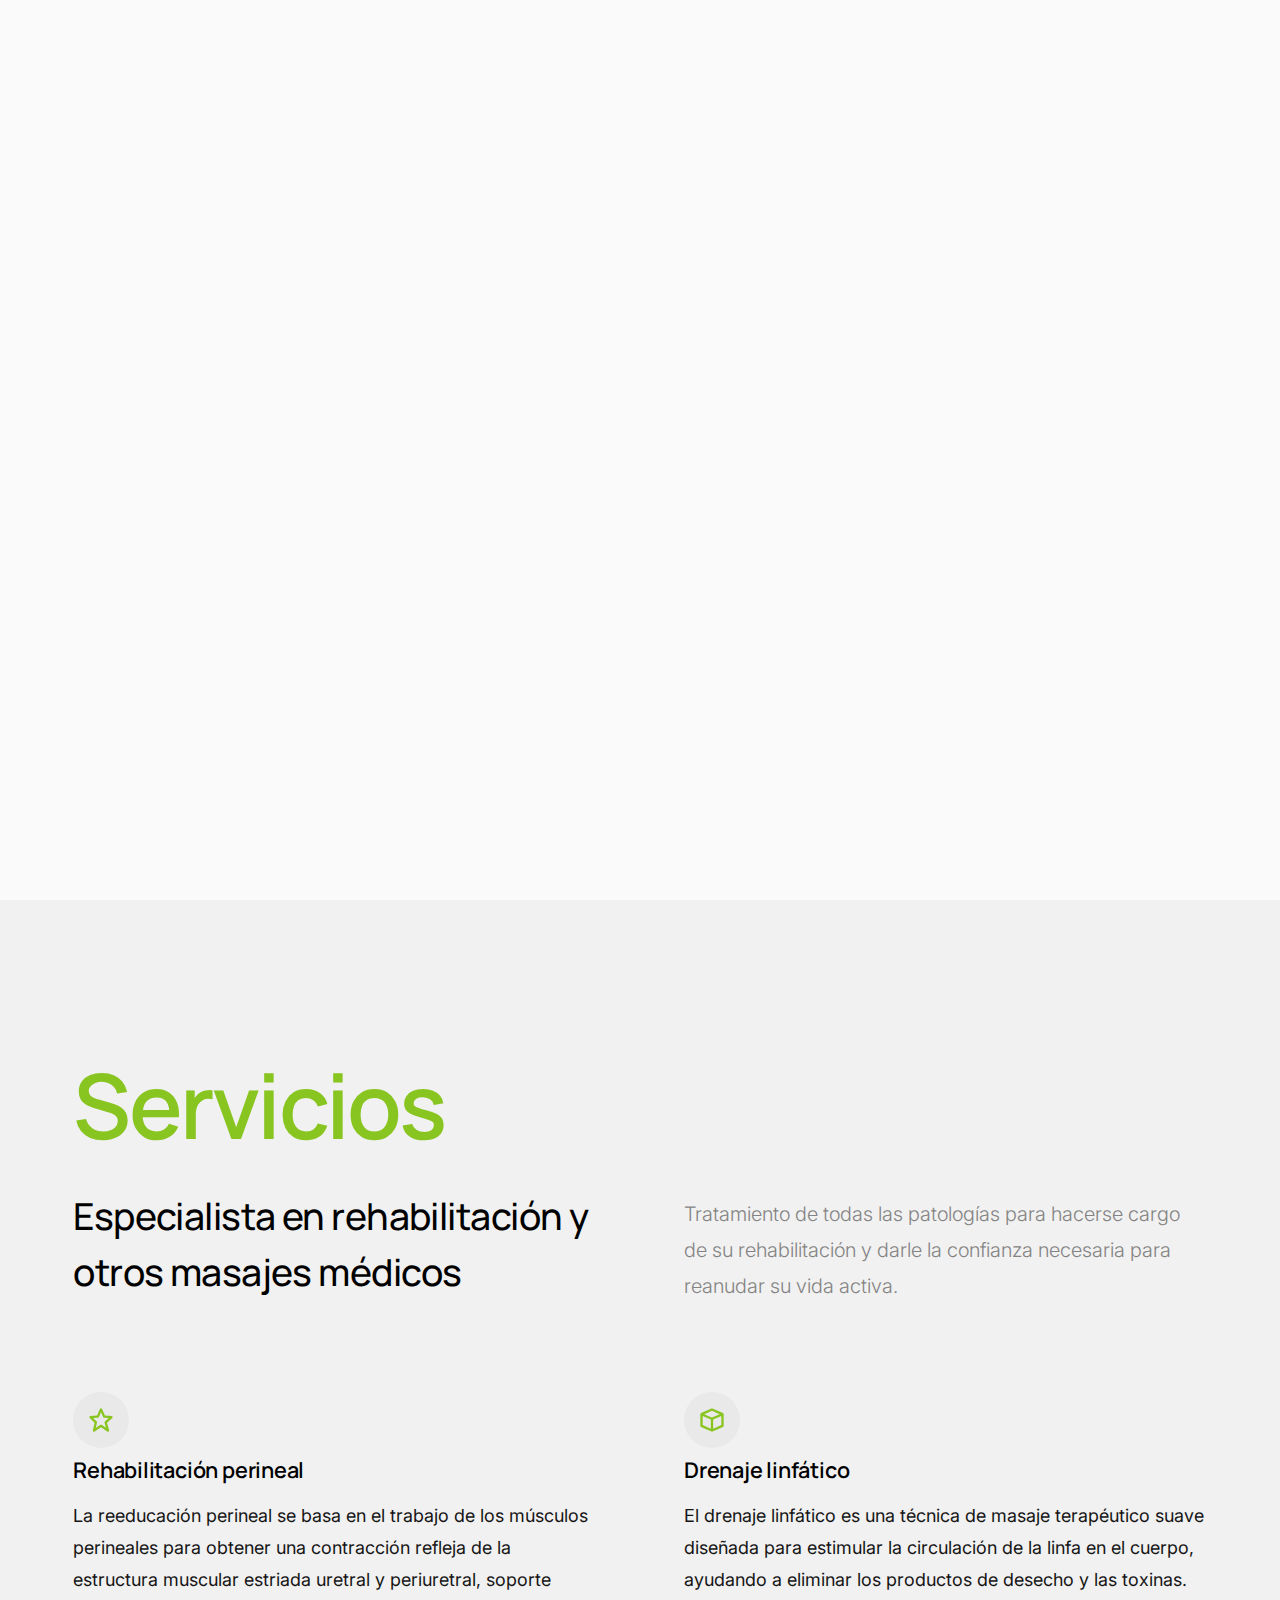
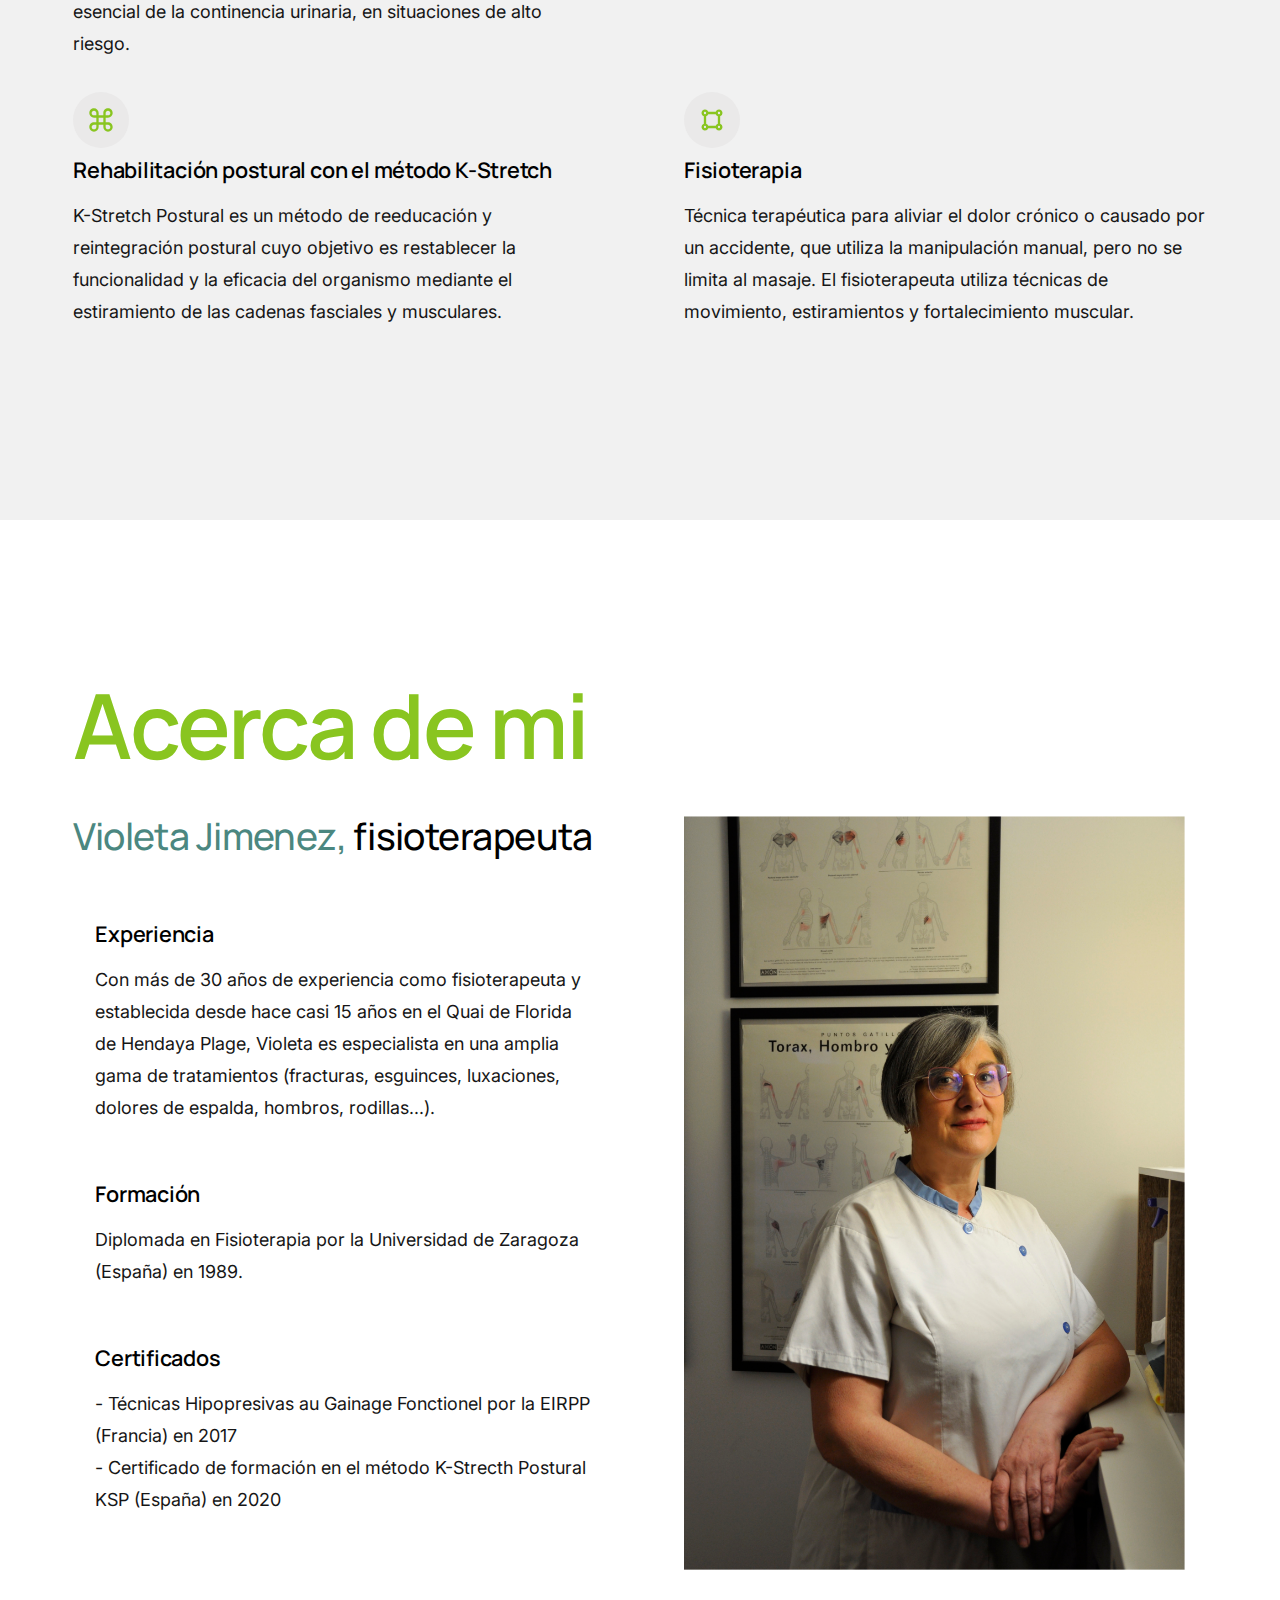
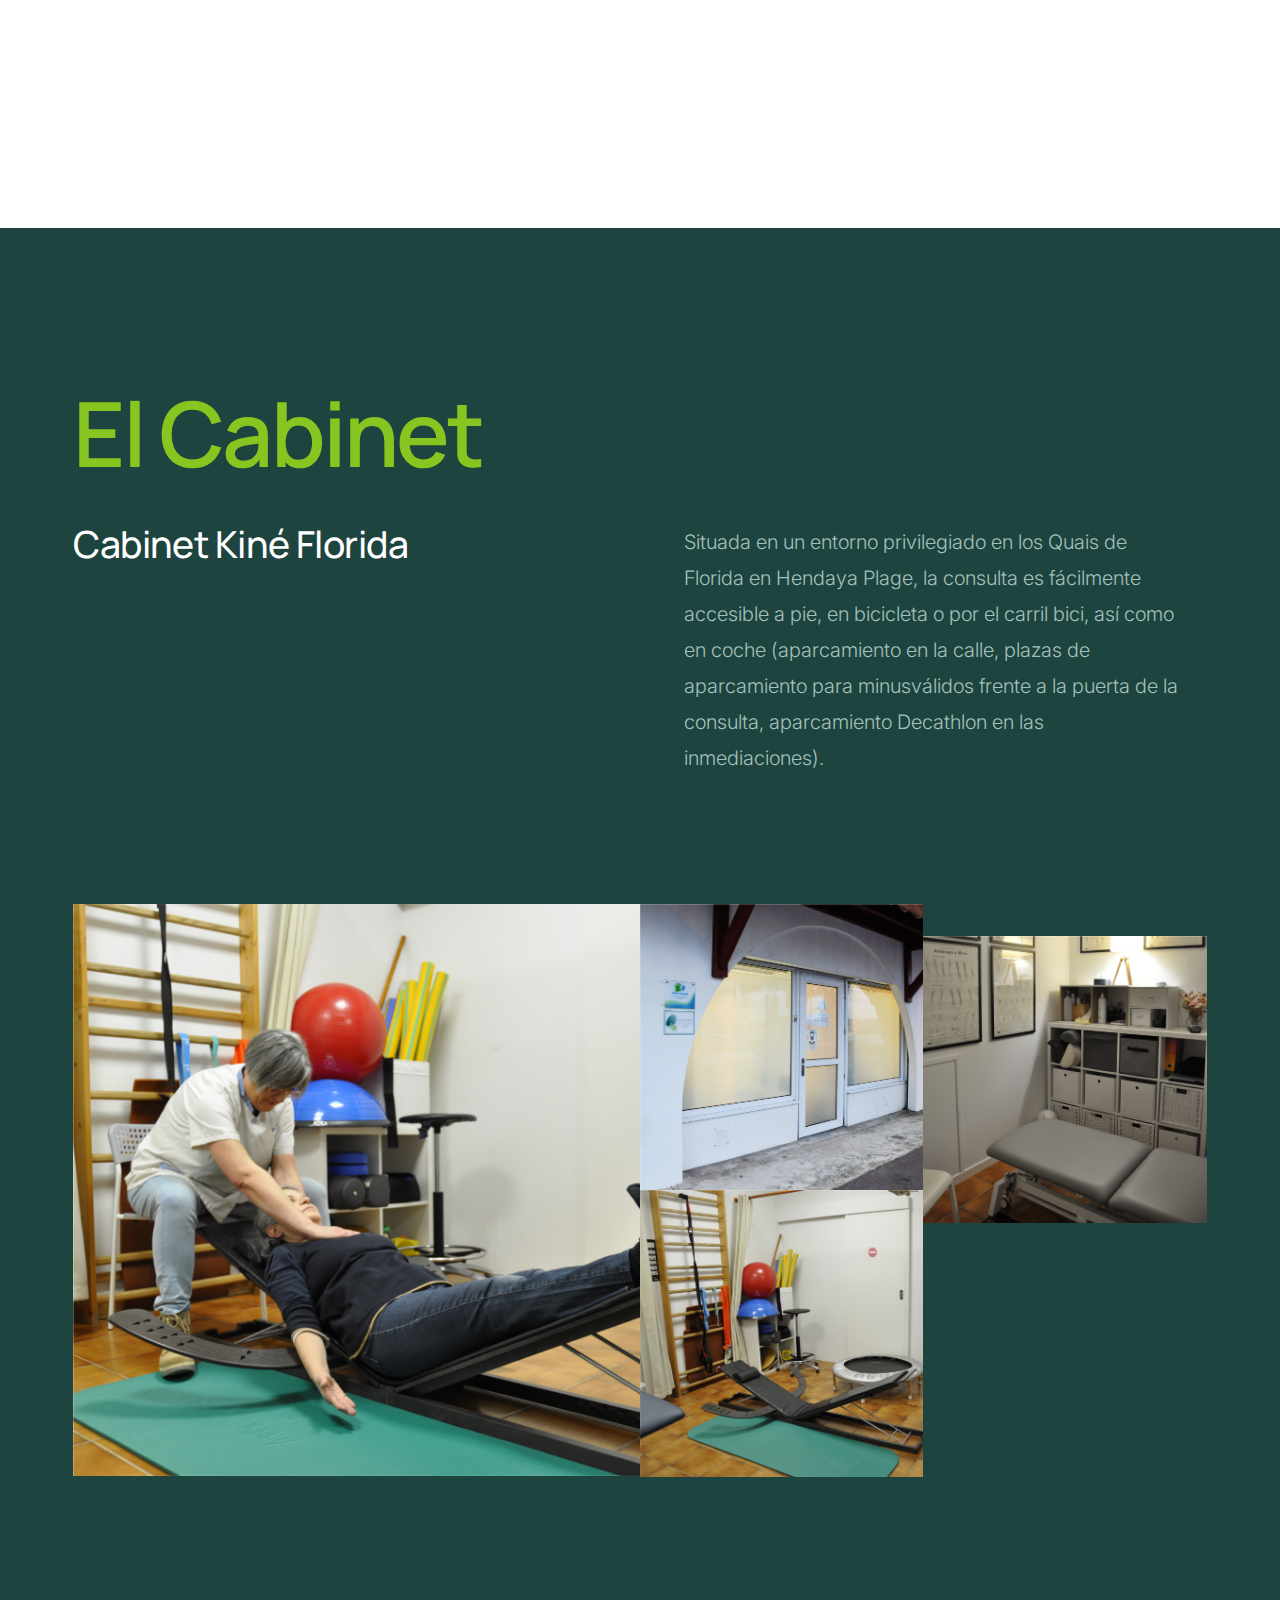
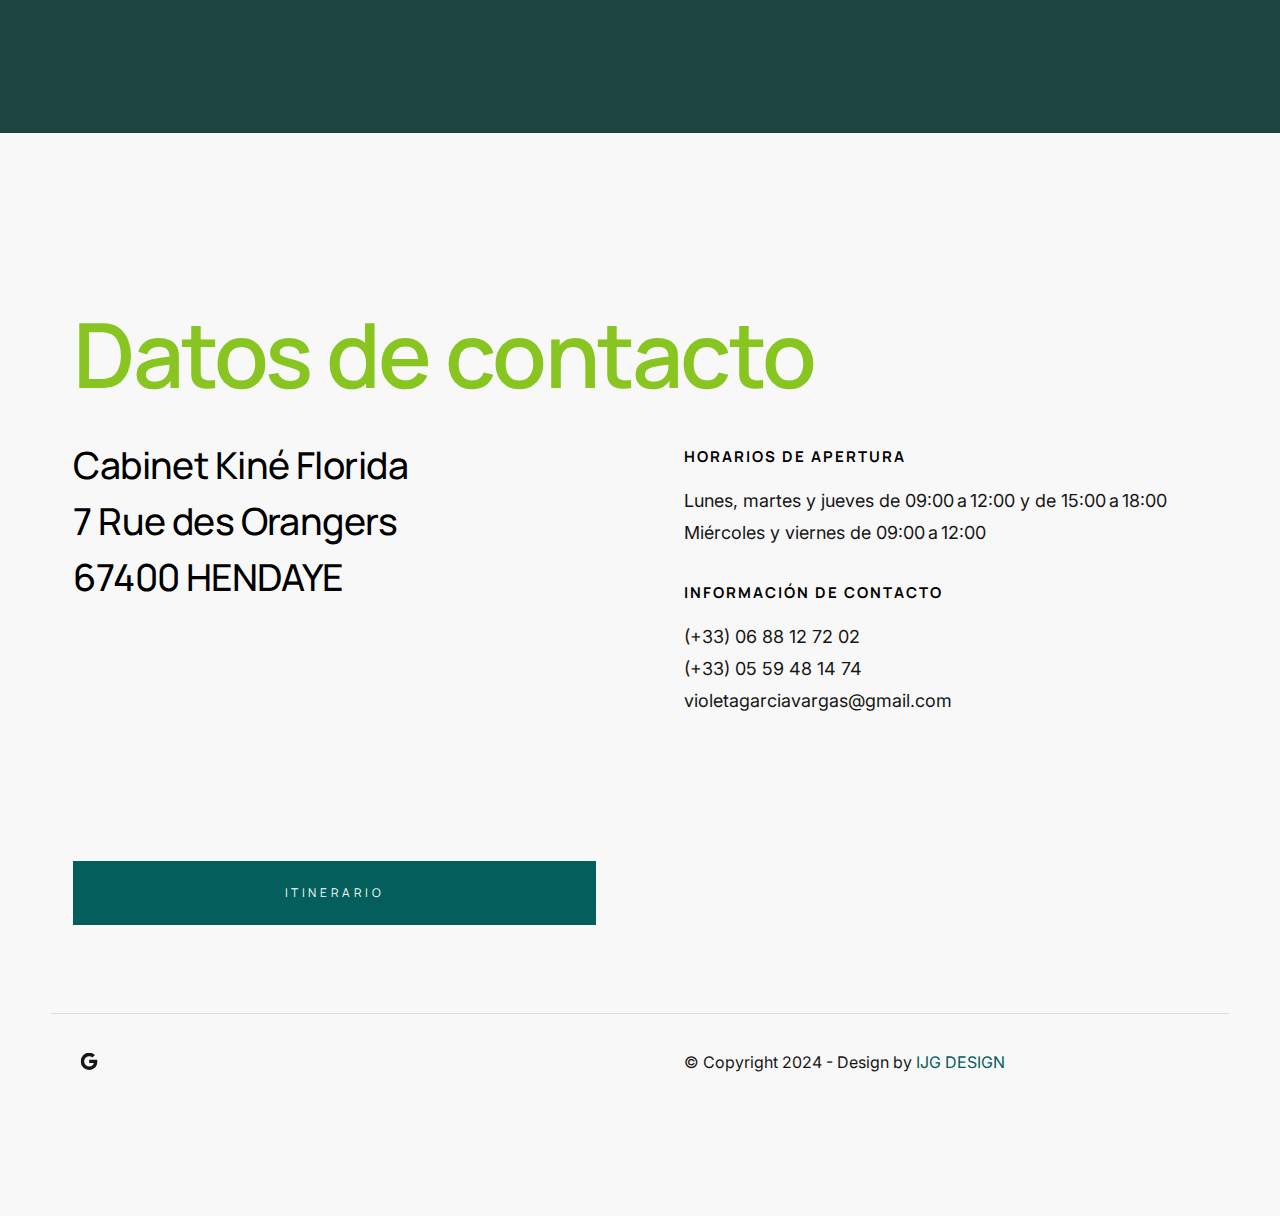
==== commit d5aaa446: "image" ====
--- a/indexes.html
+++ b/indexes.html
@@ -315,7 +315,7 @@
 
                     </div>
                     <div class="column lg-6 stack-on-1100 section-header__secondary">
-                        <img src="images/folio/gallery/profile.jpg" alt="">
+                        <img src="images/folio/violeta.png" alt="">
                        <!-- Diplomé a bla bla dolorem reiciendis repellat labore velit dolor nihil qui. 
                         Deserunt sapiente odio quos quisquam dolorem cumque et omnis. 
                         Minima quibusdam sequi consequatur magni non sunt est.
